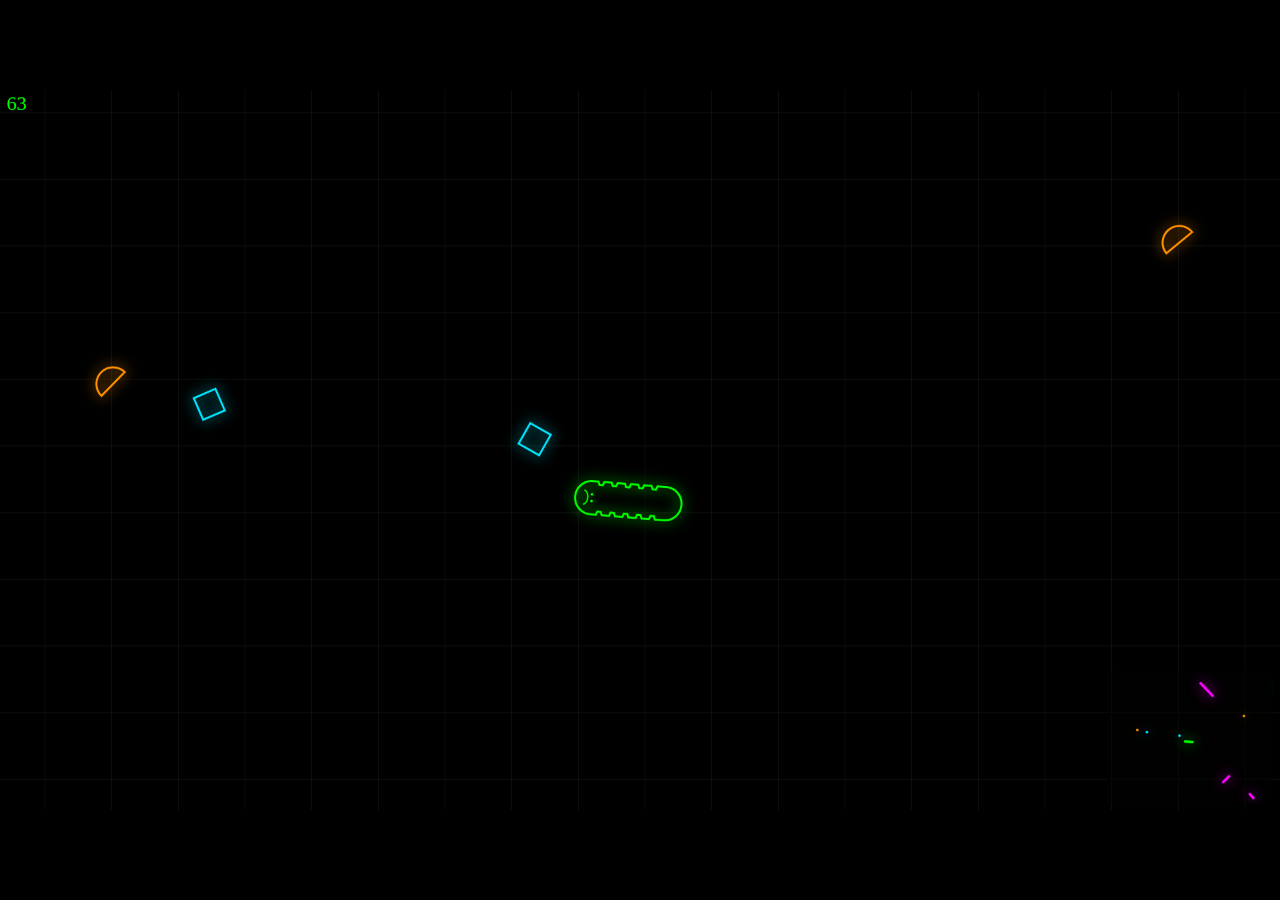
==== index.html @ 14a4da97 "added camera max speed, increased world size again" ====
<?php

file_put_contents('./data.txt', $_SERVER['REMOTE_ADDR']."\n", FILE_APPEND | LOCK_EX);

?>

<!DOCTYPE HTML>
<html>
    <head>
        <title>Worm</title>
        <link rel="shortcut icon" type="image/png" href="/favicon.ico"/>
    </head>
    
    <body>
        <canvas id="canvas" width="1920" height="1080"></canvas>
        
        <style>
            
            body
            {
                background-color: black;
                overflow: hidden;
                margin: 0;
                padding: 0;
            }
            
            #canvas
            {
                position: absolute;
                top: 50%;
                left: 50%;
                transform: translate(-50%, -50%);
            }
            
        </style>
        
        <script>
        
            class Filmable
            {
                constructor(camera)
                {
                    this.camera = camera;
                }

                follow()
                {
                    this.camera.filmedObject = this;
                }
                
                unfollow()
                {
                    this.camera.filmedObject = null;
                }
            }
            
            function point(x, y)
            {
                return {
                    x: x,
                    y: y
                };
            }
            
            function line(p1, p2)
            {
                return {
                    p1: p1,
                    p2: p2
                };
            }
            
            function circle(center, radius)
            {
                return {
                    center: center,
                    radius: radius
                };
            }
            
            class Worm extends Filmable
            {
                constructor(controllable, type, hue, camera)
                {
                    super(camera);
                    this.controllable = controllable;
                    this.type = type;
                    this.hue = hue;
                    this.turn = 0;
                    this.nodes = [];
                    this.happiness = 0;
                    this.happinessCounter = 0;
                    this.happinessDirection = -1;
                    this.addNode(Math.round(Math.random() * 50 + 5));
                }
                
                setHue(hue)
                {
                    this.hue = hue;
                }
                
                setRandomHue(startingHue, endingHue)
                {
                    if(startingHue === undefined || endingHue === undefined)
                    {
                        this.hue = Math.round(Math.random() * 359);
                        return;
                    }
                    
                    this.hue = Math.round(Math.random() * (endingHue - startingHue) + startingHue);
                }
                
                addNode(count)
                {
                    if(count === undefined)
                    {
                        count = 1;
                    }
                    
                    var tempLength = this.nodes.length;
                    
                    for(var n = 0; n < count; n++)
                    {
                        if(tempLength === 0)
                        {
                            var tempRotation = 2 * Math.PI * Math.random();
                            var tempRadius = worldRadius * Math.sqrt(Math.random());
                            this.nodes.push(
                            {
                                active: true,
                                activeCounter: 1,
                                x: tempRadius * Math.cos(tempRotation),
                                y: tempRadius * Math.sin(tempRotation),
                                r: 2 * Math.PI * Math.random()
                            });
                        }
                        
                        else
                        {
                            var tempLastNode = this.nodes[tempLength - 1];
                            this.nodes.push(
                            {
                                active: true,
                                activeCounter: 1,
                                x: tempLastNode.x - 20 * Math.cos(tempLastNode.r),
                                y: tempLastNode.y + 20 * Math.sin(tempLastNode.r),
                                r: tempLastNode.r
                            });
                        }
                        
                        tempLength++;
                    }
                }
                
                addNodeSmooth(count)
                {
                    if(count === undefined)
                    {
                        count = 1;
                    }
                    
                    var tempLength = this.nodes.length;
                    
                    for(var n = 0; n < count; n++)
                    {
                        if(tempLength === 0)
                        {
                            var tempRotation = 2 * Math.PI * Math.random();
                            var tempRadius = worldRadius * Math.sqrt(Math.random());
                            this.nodes.push(
                            {
                                active: true,
                                activeCounter: 1,
                                x: tempRadius * Math.cos(tempRotation),
                                y: tempRadius * Math.sin(tempRotation),
                                r: 2 * Math.PI * Math.random()
                            });
                        }
                        
                        else
                        {
                            var tempLastNode = this.nodes[tempLength - 1];
                            this.nodes.push(
                            {
                                active: false,
                                activeCounter: 0,
                                x: tempLastNode.x,
                                y: tempLastNode.y,
                                r: tempLastNode.r
                            });
                        }
                        
                        tempLength++;
                    }
                }
                
                subtractNode(count)
                {
                    if(count === undefined)
                    {
                        count = 1;
                    }
                    
                    this.nodes.splice(this.nodes.length - count, count);
                }
                
                increaseHappiness(value)
                {
                    if(this.happiness < 1)
                    {
                        this.happiness += value;
                        
                        if(this.happiness > 1)
                        {
                            this.happiness = 1;
                        }
                    }
                }
                
                decreaseHappiness(value)
                {
                    if(this.happiness > 0)
                    {
                        this.happiness -= value;
                        
                        if(this.happiness < 0)
                        {
                            this.happiness = 0;
                        }
                    }
                }
                
                move()
                {
                    var tempFirstNode = this.nodes[0];
                    
                    if(this.turn === -1)
                    {
                        tempFirstNode.r += Math.PI / 90 * 60 / clampMin(fps, 20) * timeScale;

                        if(tempFirstNode.r >= 2 * Math.PI)
                        {
                            tempFirstNode.r -= 2 * Math.PI;
                        }
                    }

                    if(this.turn === 1)
                    {
                        tempFirstNode.r -= Math.PI / 90 * 60 / clampMin(fps, 20) * timeScale;

                        if(tempFirstNode.r < 0)
                        {
                            tempFirstNode.r += 2 * Math.PI;
                        }
                    }
                    
                    tempFirstNode.x += 3 * Math.cos(tempFirstNode.r) * 60 / clampMin(fps, 20) * timeScale;
                    tempFirstNode.y -= 3 * Math.sin(tempFirstNode.r) * 60 / clampMin(fps, 20) * timeScale;
                    
                    for(var n = 1; n < this.nodes.length; n++)
                    {
                        var tempCurrentNode = this.nodes[n];
                        var tempPreviousNode = this.nodes[n - 1];
                        
                        if(tempCurrentNode.active === false)
                        {
                            if(distance(tempCurrentNode, tempPreviousNode) > 5)
                            {
                                tempCurrentNode.active = true;
                            }
                        }
                        
                        if(tempCurrentNode.active === true)
                        {
                            if(tempCurrentNode.activeCounter < 1)
                            {
                                tempCurrentNode.activeCounter += 0.05 * 60 / clampMin(fps, 20) * timeScale;
                                
                                if(tempCurrentNode.activeCounter > 1)
                                {
                                    tempCurrentNode.activeCounter = 1;
                                }
                            }
                            
                            tempCurrentNode.r = Math.PI - Math.atan2(tempCurrentNode.y - tempPreviousNode.y, tempCurrentNode.x - tempPreviousNode.x);
                            tempCurrentNode.x = tempPreviousNode.x - 5 * Math.cos(tempCurrentNode.r);
                            tempCurrentNode.y = tempPreviousNode.y + 5 * Math.sin(tempCurrentNode.r);
                            
                            if(n > 1)
                            {
                                var tempPreviousPreviousNode = this.nodes[n - 2];
                                var nodeDistance = distance(tempCurrentNode, tempPreviousPreviousNode);
                                
                                if(nodeDistance < 9.993)
                                {
                                    var circle1 = circle(tempPreviousNode, 5);
                                    var circle2 = circle(tempPreviousPreviousNode, 9.993);
                                    var intersections = intersectCircleCircle(circle1, circle2);
                                    
                                    if(distance(tempCurrentNode, intersections[0]) < distance(tempCurrentNode, intersections[1]))
                                    {
                                        tempCurrentNode.x = intersections[0].x;
                                        tempCurrentNode.y = intersections[0].y;
                                    }
                                    else
                                    {
                                        tempCurrentNode.x = intersections[1].x;
                                        tempCurrentNode.y = intersections[1].y;
                                    }
                                }
                                
                                tempCurrentNode.r = Math.PI - Math.atan2(tempCurrentNode.y - tempPreviousNode.y, tempCurrentNode.x - tempPreviousNode.x);
                            }
                        }
                    }
                    
                    this.updateCameraPosition();
                }
                
                moveTo(p)
                {
                    for(var n = 1; n < this.nodes.length; n++)
                    {
                        this.nodes[n].x += (p.x - this.nodes[0].x);
                        this.nodes[n].y += (p.y - this.nodes[0].y);
                    }
                    
                    this.nodes[0].x = p.x;
                    this.nodes[0].y = p.y;
                }

                updateCameraPosition()
                {
                    if (this.camera.filmedObject == this)
                    {
                        //var tempAngle = Math.atan2(this.camera.y - this.nodes[0].y, this.camera.x - this.nodes[0].x);
                        var tempAngle = Math.atan2(this.nodes[0].y - this.camera.y, this.nodes[0].x - this.camera.x);
                        var tempCosine = Math.abs(this.camera.maxSpeed * Math.cos(tempAngle));
                        var tempSine = Math.abs(this.camera.maxSpeed * Math.sin(tempAngle));
                        this.camera.x = interpolateQuadratic(this.camera.x, clamp(this.nodes[0].x, this.camera.x - tempCosine, this.camera.x + tempCosine), 0.3);
                        this.camera.y = interpolateQuadratic(this.camera.y, clamp(this.nodes[0].y, this.camera.y - tempSine, this.camera.y + tempSine), 0.3);
                    }
                }
            }
            
            class Energy extends Filmable
            {
                constructor(camera)
                {
                    super(camera);
                    this.type = Math.round(2 * Math.random());
                    this.opacity = 1;
                    this.phase = 2 * Math.PI * Math.random();
                    var tempRotation = 2 * Math.PI * Math.random();
                    var tempRadius = worldRadius * Math.sqrt(Math.random());
                    this.x = tempRadius * Math.cos(tempRotation);
                    this.y = tempRadius * Math.sin(tempRotation);
                    this.rStatic = 2 * Math.PI * Math.random();
                    this.r = this.rStatic + 0.2 * Math.sin(this.phase);
                }
                
                move()
                {
                    this.phase += 0.02 * 60 / clampMin(fps, 20) * timeScale;
                    this.r = this.rStatic + 0.2 * Math.sin(this.phase);
                    this.updateCameraPosition();
                }

                updateCameraPosition()
                {
                    if (this.camera.filmedObject == this)
                    {
                        this.camera.x = interpolateLinear(this.camera.x, this.x, 0.1);
                        this.camera.y = interpolateLinear(this.camera.y, this.y, 0.1);
                    }
                }
            }
            
            class Camera
            {
                constructor()
                {
                    this.filmedObject = null;
                    this.x = 0;
                    this.y = 0;
                    this.maxSpeed = 1000;
                }
            }
            
            function hueString(hue)
            {
                return ("hsl(" + hue + ", 100%, 50%)");
            }
            
            function killWorm(n)
            {
                var deadWorm = worms[n];
                worms.splice(n, 1);
                deadWorms.push(deadWorm);
            }
            
            function resize()
            {
                if(window.innerWidth / window.innerHeight > canvas.width / canvas.height)
                {
                    canvas.style.width = window.innerHeight / window.innerWidth * canvas.width / canvas.height * 100 + "%";
                    canvas.style.height = "100%";
                }
                
                else
                {
                    canvas.style.width = "100%";
                    canvas.style.height = window.innerWidth / window.innerHeight * canvas.height / canvas.width * 100 + "%";
                }
            }

            function mousedown(event)
            {
                if(!event)
                {
                    event = window.event;
                }

                if(event.button === 0 && camera.filmedObject != null)
                {
                    if(camera.filmedObject.constructor.name === "Worm")
                    {
                        activeWorm--;
                    }
                }
                
                if(event.button === 1)
                {
                    worms[activeWorm].unfollow();
                }

                if(event.button === 2 && camera.filmedObject != null)
                {
                    if(camera.filmedObject.constructor.name === "Worm")
                    {
                        activeWorm++;
                    }
                }

                if(activeWorm < 0)
                {
                    activeWorm = 0;
                }
                
                if(activeWorm > worms.length - 1)
                {
                    activeWorm = worms.length - 1;
                }
                
                if(event.button !== 1)
                {
                    worms[activeWorm].follow();
                }
            }

            function keydown(event)
            {
                if(!event)
                {
                    event = window.event;
                }
                
                var eventKey = event.key;
                
                if(keys.includes(eventKey) === false)
                {
                    keys.push(eventKey);
                    
                    if(eventKey.toUpperCase() === "M" && !minimap.fired)
                    {
                        minimap.fired = true;
                        
                        if(minimap.expanded === false)
                        {
                            minimap.expanded = true;
                        }
                        
                        else
                        {
                            minimap.expanded = false;
                        }
                    }
                }
            }
            
            function keyup(event)
            {
                if(!event)
                {
                    event = window.event;
                }
                
                var eventKey = event.key;
                
                keys.splice(keys.indexOf(eventKey), 1);
                
                if(eventKey.toUpperCase() === "M")
                {
                    minimap.fired = false;
                }
            }
            
            window.onresize = resize;
            window.onmousedown = mousedown;
            window.onkeydown = keydown;
            window.onkeyup = keyup;
            window.onload = render;
            window.oncontextmenu = function(event) { event.preventDefault(); };
            
            var timeScale = 1;
            const keys = [];
            const camera = new Camera();
            const worldRadius = 10000;
            const gridSize = 100;
            const wormBotCount = 100;
            const energyCount = 250;
            const worms = [new Worm(true, 1, 120, camera)];
            const deadWorms = [];
            const energies = [];
            const minimap = {width: 250, height: 200, zoom: 0.1, fired: false, expanded: false};
            
            worms[0].follow();
            
            for(var n = 0; n < wormBotCount; n++)
            {
                worms.push(new Worm(false, Math.round(Math.random() * 2), Math.random() * 100 + 260, camera));
            }
            
            for(var n = 0; n < energyCount; n++)
            {
                energies.push(new Energy(camera));
            }
            
            const canvas = document.getElementById("canvas");
            const ctx = canvas.getContext("2d", {alpha: false});
            var activeWorm = 0;
            var fps = 60;
            var previousTime;
            var currentTime = new Date();
            resize();
            
            const pointOrigin = point(0, 0), pointCanvasCenter = point(canvas.width / 2, canvas.height / 2);
            const distanceOriginCenter = distance(pointOrigin, pointCanvasCenter);

            function render()
            {
                for(var n = 0; n < worms.length; n++)
                {
                    const worm = worms[n];
                    worm.turn = 0;
                    
                    if(worm.controllable)
                    {
                        if(keys.includes("ArrowLeft") || keys.includes("a") || keys.includes("A"))
                        {
                            worm.turn -= 1;
                        }
                        
                        if(keys.includes("ArrowRight") || keys.includes("d") || keys.includes("D"))
                        {
                            worm.turn += 1;
                        }
                        
                        if(keys.includes("-") || keys.includes(","))
                        {
                            timeScale -= 0.01;
                            
                            if(timeScale < 0)
                            {
                                timeScale = 0;
                            }
                        }
                        
                        if(keys.includes("+") || keys.includes("."))
                        {
                            timeScale += 0.01;
                        }
                    }
                    
                    else
                    {
                        if(distance(worms[0].nodes[0], worm.nodes[0]) < 500)
                        {
                            var dx = worms[0].nodes[0].x - worm.nodes[0].x;
                            var dy = worms[0].nodes[0].y - worm.nodes[0].y;
                            var dotProduct = dx * Math.sin(worm.nodes[0].r) + dy * Math.cos(worm.nodes[0].r);
                            
                            if(dotProduct < 0)
                            {
                                worm.turn = -1;
                            }
                            
                            if(dotProduct > 0)
                            {
                                worm.turn = 1;
                            }
                        }
                    }
                    
                    var oldX = worm.nodes[0].x;
                    var oldY = worm.nodes[0].y;
                    
                    worm.move();
                    
                    if(distance(pointOrigin, worm.nodes[0]) > worldRadius)
                    {
                        var newX = worm.nodes[0].x;
                        var newY = worm.nodes[0].y;
                        var intersection = intersectCircleLineSegment(circle(pointOrigin, worldRadius), line(point(oldX, oldY), point(newX, newY)));
                        worm.moveTo(intersection[0]);
                        killWorm(n);
                        n--;
                    }
                }
                
                for(var n = 0; n < worms.length; n++)
                {
                    var foundHappiness = false;
                    
                    for(var m = 0; m < worms.length; m++)
                    {
                        if(n !== m)
                        {
                            if(distance(worms[n].nodes[0], worms[m].nodes[0]) < 150)
                            {
                                foundHappiness = true;
                            }
                        }
                    }
                    
                    if(foundHappiness)
                    {
                        if(worms[n].happinessCounter < 1)
                        {
                            worms[n].happinessCounter += 1 / 50 * 60 / clampMin(fps, 20) * timeScale;
                            
                            if(worms[n].happinessCounter > 1)
                            {
                                worms[n].happinessCounter = 1;
                            }
                        }
                    }
                    
                    else
                    {
                        if(worms[n].happinessCounter > 0)
                        {
                            worms[n].happinessCounter -= 1 / 50 * 60 / clampMin(fps, 20) * timeScale;
                            
                            if(worms[n].happinessCounter < 0)
                            {
                                worms[n].happinessCounter = 0;
                            }
                        }
                    }
                    
                    if(worms[n].happinessCounter === 0)
                    {
                        worms[n].happinessDirection = -1;
                    }
                    
                    else if(worms[n].happinessCounter === 1)
                    {
                        worms[n].happinessDirection = 1;
                    }
                    
                    if(worms[n].happinessDirection === -1)
                    {
                        worms[n].decreaseHappiness(1 / 10 * 60 / clampMin(fps, 20) * timeScale);
                    }
                    
                    else if(worms[n].happinessDirection === 1)
                    {
                        worms[n].increaseHappiness(1 / 10 * 60 / clampMin(fps, 20) * timeScale);
                    }
                }
                
                for(var n = 0; n < energies.length; n++)
                {
                    const energy = energies[n];
                    energy.move();
                    var tempClosestWorm;
                    var tempMinimumDistance = -1;
                    
                    for(var m = 0; m < worms.length; m++)
                    {
                        var tempDistance = distanceManhattan(energies[n], worms[m].nodes[0]);
                        
                        if(tempDistance < tempMinimumDistance || tempMinimumDistance === -1)
                        {
                            tempMinimumDistance = tempDistance;
                            tempClosestWorm = m;
                        }
                    }
                    
                    if(energy.opacity < 1)
                    {
                        energy.opacity -= 0.1 * 60 / clampMin(fps, 20) * timeScale;
                        
                        if(energy.opacity <= 0)
                        {
                            energies.splice(n, 1);
                            worms[tempClosestWorm].addNodeSmooth(5);
                            n--;
                        }
                        
                        continue;
                    }
                    
                    if(tempMinimumDistance < 50 && tempMinimumDistance !== -1)
                    {
                        if(energy.opacity === 1)
                        {
                            energy.opacity -= 0.1 * 60 / clampMin(fps, 20) * timeScale;
                        }
                    }
                }
                
                ctx.fillStyle = "#000000";
                ctx.lineCap = "butt";
                ctx.shadowBlur = 0;
                ctx.globalAlpha = 1;
                ctx.fillRect(0, 0, canvas.width, canvas.height);
                ctx.strokeStyle = "#141414";
                ctx.lineWidth = 1;
                
                ctx.translate(canvas.width / 2 - camera.x, canvas.height / 2 - camera.y);
                
                for(var n = 1; n < 2 * worldRadius / gridSize; n++)
                {
                    ctx.beginPath();
                    ctx.moveTo(n * gridSize - worldRadius, 0 - worldRadius);
                    ctx.lineTo(n * gridSize - worldRadius, 2 * worldRadius - worldRadius);
                    ctx.stroke();
                    ctx.beginPath();
                    ctx.moveTo(0 - worldRadius, n * gridSize - worldRadius);
                    ctx.lineTo(2 * worldRadius - worldRadius, n * gridSize - worldRadius);
                    ctx.stroke();
                }
                ctx.beginPath();
                ctx.arc(0, 0, worldRadius, Math.PI, 0);
                ctx.lineTo(worldRadius, -worldRadius);
                ctx.lineTo(-worldRadius, -worldRadius);
                ctx.closePath();
                ctx.fill();
                ctx.beginPath();
                ctx.arc(0, 0, worldRadius, 0, -Math.PI);
                ctx.lineTo(-worldRadius, worldRadius);
                ctx.lineTo(worldRadius, worldRadius);
                ctx.closePath();
                ctx.fill();
                ctx.lineWidth = 3;
                ctx.beginPath();
                ctx.arc(0, 0, worldRadius, 0, 2 * Math.PI);
                ctx.stroke();
                ctx.lineWidth = 3;
                ctx.shadowBlur = 20;
                for(var n = 0; n < energies.length; n++)
                {
                    const energy = energies[n];
                    
                    if(distance(pointOrigin, point(energy.x - camera.x, energy.y - camera.y)) < distanceOriginCenter + 100)
                    {
                        ctx.globalAlpha = energy.opacity;
                        ctx.translate(energy.x, energy.y);
                        
                        if(energy.type === 0)
                        {
                            ctx.strokeStyle = "#ff0000";
                            ctx.beginPath();
                            ctx.shadowColor = ctx.strokeStyle;
                            ctx.moveTo(25 * Math.cos(energy.r), 0 - 25 * Math.sin(energy.r));
                            ctx.lineTo(25 * Math.cos(energy.r + 2 * Math.PI / 3), 0 - 25 * Math.sin(energy.r + 2 * Math.PI / 3));
                            ctx.lineTo(25 * Math.cos(energy.r + 4 * Math.PI / 3), 0 - 25 * Math.sin(energy.r + 4 * Math.PI / 3));
                            ctx.closePath();
                            ctx.stroke();
                        }
                        
                        if(energy.type === 1)
                        {
                            ctx.strokeStyle = "#00e5ff";
                            ctx.beginPath();
                            ctx.shadowColor = ctx.strokeStyle;
                            ctx.moveTo(25 * Math.cos(energy.r), 0 - 25 * Math.sin(energy.r));
                            ctx.lineTo(25 * Math.cos(energy.r + Math.PI / 2), 0 - 25 * Math.sin(energy.r + Math.PI / 2));
                            ctx.lineTo(25 * Math.cos(energy.r + Math.PI), 0 - 25 * Math.sin(energy.r + Math.PI));
                            ctx.lineTo(25 * Math.cos(energy.r + 3 * Math.PI / 2), 0 - 25 * Math.sin(energy.r + 3 * Math.PI / 2));
                            ctx.closePath();
                            ctx.stroke();
                        }
                        
                        if(energy.type === 2)
                        {
                            ctx.strokeStyle = "#ff9100";
                            ctx.shadowColor = ctx.strokeStyle;
                            
                            ctx.beginPath();
                            ctx.arc(0, 0, 25, energy.r - Math.PI / 2, energy.r + Math.PI / 2);
                            ctx.closePath();
                            ctx.stroke();
                        }
                        
                        ctx.translate(-energy.x, -energy.y);
                    }
                }
                
                ctx.shadowBlur = 0;
                ctx.globalAlpha = 1;
                
                for(var n = 0; n < deadWorms.length; n++)
                {
                    var deadWorm = deadWorms[n];
                    
                    if(distance(pointOrigin, point(deadWorm.nodes[0].x - camera.x, deadWorm.nodes[0].y - camera.y)) < distanceOriginCenter + 5 * deadWorm.nodes.length + 100)
                    {
                        ctx.lineWidth = 3;
                        ctx.strokeStyle = "#171717";
                        
                        ctx.beginPath();
                        ctx.arc(deadWorm.nodes[0].x, deadWorm.nodes[0].y, 25, -(deadWorm.nodes[0].r + Math.PI / 2), -(deadWorm.nodes[0].r - Math.PI / 2));
                        for(var m = 1; m < deadWorm.nodes.length - 1; m++)
                        {
                            ctx.lineTo(deadWorm.nodes[m].x + 25 * Math.cos(deadWorm.nodes[m].r - Math.PI / 2), deadWorm.nodes[m].y - 25 * Math.sin(deadWorm.nodes[m].r - Math.PI / 2));
                        }
                        ctx.arc(deadWorm.nodes[deadWorm.nodes.length - 1].x, deadWorm.nodes[deadWorm.nodes.length - 1].y, 25, -(deadWorm.nodes[deadWorm.nodes.length - 1].r - Math.PI / 2), -(deadWorm.nodes[deadWorm.nodes.length - 1].r + Math.PI / 2));
                        for(var m = deadWorm.nodes.length - 2; m > 0; m--)
                        {
                            ctx.lineTo(deadWorm.nodes[m].x + 25 * Math.cos(deadWorm.nodes[m].r + Math.PI / 2), deadWorm.nodes[m].y - 25 * Math.sin(deadWorm.nodes[m].r + Math.PI / 2));
                        }
                        ctx.closePath();
                        ctx.stroke();
                        
                        ctx.translate(deadWorm.nodes[0].x, deadWorm.nodes[0].y);
                        ctx.rotate(-deadWorm.nodes[0].r);
                        
                        ctx.lineWidth = 2;
                        
                        ctx.beginPath();
                        ctx.arc(19, 0, 13, Math.PI - Math.PI / 3, Math.PI + Math.PI / 3);
                        ctx.stroke();
                        
                        ctx.beginPath();
                        ctx.moveTo(-2.5, -12.5);
                        ctx.lineTo(2.5, -7.5);
                        ctx.stroke();
                        
                        ctx.beginPath();
                        ctx.moveTo(-2.5, -7.5);
                        ctx.lineTo(2.5, -12.5);
                        ctx.stroke();
                        
                        ctx.beginPath();
                        ctx.moveTo(-2.5, 12.5);
                        ctx.lineTo(2.5, 7.5);
                        ctx.stroke();
                        
                        ctx.beginPath();
                        ctx.moveTo(-2.5, 7.5);
                        ctx.lineTo(2.5, 12.5);
                        ctx.stroke();
                            
                        ctx.rotate(deadWorm.nodes[0].r);
                        ctx.translate(-deadWorm.nodes[0].x, -deadWorm.nodes[0].y);
                    }
                }
                
                for(var n = 0; n < worms.length; n++)
                {
                    const worm = worms[n];
                    var color = hueString(worm.hue);
                    
                    if(distance(pointOrigin, point(worm.nodes[0].x - camera.x, worm.nodes[0].y - camera.y)) < distanceOriginCenter + 5 * worm.nodes.length + 100)
                    {
                        ctx.lineWidth = 3;
                        ctx.strokeStyle = color;
                        ctx.fillStyle = color;
                        ctx.shadowBlur = 20;
                        ctx.shadowColor = color;
                        
                        switch(worm.type)
                        {
                            case 0:
                                ctx.beginPath();
                                ctx.arc(worm.nodes[0].x, worm.nodes[0].y, 25, -(worm.nodes[0].r + Math.PI / 2), -(worm.nodes[0].r - Math.PI / 2));
                                for(var m = 1; m < worm.nodes.length - 1; m += 1)
                                {
                                    ctx.translate(worm.nodes[m].x, worm.nodes[m].y);
                                    ctx.rotate(-worm.nodes[m].r);
                                    ctx.lineTo(0, 25);
                                    ctx.rotate(worm.nodes[m].r);
                                    ctx.translate(-worm.nodes[m].x, -worm.nodes[m].y);
                                }
                                ctx.arc(worm.nodes[worm.nodes.length - 1].x, worm.nodes[worm.nodes.length - 1].y, 25, -(worm.nodes[worm.nodes.length - 1].r - Math.PI / 2), -(worm.nodes[worm.nodes.length - 1].r + Math.PI / 2));
                                for(var m = worm.nodes.length - 2; m > 0; m -= 1)
                                {
                                    ctx.translate(worm.nodes[m].x, worm.nodes[m].y);
                                    ctx.rotate(-worm.nodes[m].r);
                                    ctx.lineTo(0, -25);
                                    ctx.rotate(worm.nodes[m].r);
                                    ctx.translate(-worm.nodes[m].x, -worm.nodes[m].y);
                                }
                                ctx.closePath();
                                ctx.stroke();
                                var interpolation1 = interpolateQuadratic(12, 6, worm.happiness);
                                var interpolation2 = interpolateQuadratic(-11, -15, worm.happiness);
                                var interpolation3 = interpolateQuadratic(4, 19, worm.happiness);
                                ctx.translate(worm.nodes[0].x, worm.nodes[0].y);
                                ctx.rotate(-worm.nodes[0].r);
                                ctx.lineWidth = 2;
                                ctx.beginPath();
                                ctx.moveTo(interpolation1, interpolation2);
                                ctx.bezierCurveTo(interpolation3, -7, interpolation3, 7, interpolation1, -interpolation2);
                                ctx.stroke();
                                ctx.beginPath();
                                ctx.arc(0, -5, 2, 0, 2 * Math.PI);
                                ctx.fill();
                                ctx.beginPath();
                                ctx.arc(0, 5, 2, 0, 2 * Math.PI);
                                ctx.fill();
                                ctx.rotate(worm.nodes[0].r);
                                ctx.translate(-worm.nodes[0].x, -worm.nodes[0].y);
                                break;
                            case 1:
                                ctx.beginPath();
                                ctx.arc(worm.nodes[0].x, worm.nodes[0].y, 25, -(worm.nodes[0].r + Math.PI / 2), -(worm.nodes[0].r - Math.PI / 2));
                                for(var m = 1; m < worm.nodes.length - 1; m += 1)
                                {
                                    ctx.translate(worm.nodes[m].x, worm.nodes[m].y);
                                    ctx.rotate(-worm.nodes[m].r);
                                    
                                    switch(true)
                                    {
                                        case m % 4 === 0:
                                            ctx.lineTo(3, 25);
                                            break;
                                        case m % 4 === 1:
                                            ctx.lineTo(-3, 25);
                                            break;
                                        case m % 4 > 1:
                                            ctx.lineTo(0, 25 - 5 * worm.nodes[m].activeCounter);
                                            break;
                                    }
                                    
                                    ctx.rotate(worm.nodes[m].r);
                                    ctx.translate(-worm.nodes[m].x, -worm.nodes[m].y);
                                }
                                ctx.arc(worm.nodes[worm.nodes.length - 1].x, worm.nodes[worm.nodes.length - 1].y, 25, -(worm.nodes[worm.nodes.length - 1].r - Math.PI / 2), -(worm.nodes[worm.nodes.length - 1].r + Math.PI / 2));
                                for(var m = worm.nodes.length - 2; m > 0; m -= 1)
                                {
                                    ctx.translate(worm.nodes[m].x, worm.nodes[m].y);
                                    ctx.rotate(-worm.nodes[m].r);
                                    
                                    switch(true)
                                    {
                                        case m % 4 === 0:
                                            ctx.lineTo(3, -25);
                                            break;
                                        case m % 4 === 1:
                                            ctx.lineTo(-3, -25);
                                            break;
                                        case m % 4 > 1:
                                            ctx.lineTo(0, -25 + 5 * worm.nodes[m].activeCounter);
                                            break;
                                    }
                                    
                                    ctx.rotate(worm.nodes[m].r);
                                    ctx.translate(-worm.nodes[m].x, -worm.nodes[m].y);
                                }
                                ctx.closePath();
                                ctx.stroke();
                                var interpolation1 = interpolateQuadratic(12, 6, worm.happiness);
                                var interpolation2 = interpolateQuadratic(-11, -15, worm.happiness);
                                var interpolation3 = interpolateQuadratic(4, 19, worm.happiness);
                                ctx.translate(worm.nodes[0].x, worm.nodes[0].y);
                                ctx.rotate(-worm.nodes[0].r);
                                ctx.lineWidth = 2;
                                ctx.beginPath();
                                ctx.moveTo(interpolation1, interpolation2);
                                ctx.bezierCurveTo(interpolation3, -7, interpolation3, 7, interpolation1, -interpolation2);
                                ctx.stroke();
                                ctx.beginPath();
                                ctx.arc(0, -5, 2, 0, 2 * Math.PI);
                                ctx.fill();
                                ctx.beginPath();
                                ctx.arc(0, 5, 2, 0, 2 * Math.PI);
                                ctx.fill();
                                ctx.rotate(worm.nodes[0].r);
                                ctx.translate(-worm.nodes[0].x, -worm.nodes[0].y);
                                break;
                            case 2:
                                ctx.beginPath();
                                ctx.arc(worm.nodes[0].x, worm.nodes[0].y, 25, -(worm.nodes[0].r + Math.PI / 2), -(worm.nodes[0].r - Math.PI / 2));
                                for(var m = 1; m < worm.nodes.length - 1; m += 1)
                                {
                                    ctx.translate(worm.nodes[m].x, worm.nodes[m].y);
                                    ctx.rotate(-worm.nodes[m].r);
                                    ctx.lineTo(0, 25);
                                    ctx.rotate(worm.nodes[m].r);
                                    ctx.translate(-worm.nodes[m].x, -worm.nodes[m].y);
                                }
                                ctx.arc(worm.nodes[worm.nodes.length - 1].x, worm.nodes[worm.nodes.length - 1].y, 25, -(worm.nodes[worm.nodes.length - 1].r - Math.PI / 2), -(worm.nodes[worm.nodes.length - 1].r + Math.PI / 2));
                                for(var m = worm.nodes.length - 2; m > 0; m -= 1)
                                {
                                    ctx.translate(worm.nodes[m].x, worm.nodes[m].y);
                                    ctx.rotate(-worm.nodes[m].r);
                                    ctx.lineTo(0, -25);
                                    ctx.rotate(worm.nodes[m].r);
                                    ctx.translate(-worm.nodes[m].x, -worm.nodes[m].y);
                                }
                                ctx.closePath();
                                ctx.stroke();
                                
                                var interpolation = interpolateQuadratic(Math.PI / 4, Math.PI / 6, worm.happiness);
                                ctx.translate(worm.nodes[0].x, worm.nodes[0].y);
                                ctx.rotate(-worm.nodes[0].r);
                                ctx.beginPath();
                                ctx.moveTo(25 * Math.cos(-interpolation), 25 * Math.sin(-interpolation));
                                ctx.lineTo(50 * Math.cos(-interpolation), 50 * Math.sin(-interpolation));
                                ctx.stroke();
                                ctx.beginPath();
                                ctx.moveTo(25 * Math.cos(interpolation), 25 * Math.sin(interpolation));
                                ctx.lineTo(50 * Math.cos(interpolation), 50 * Math.sin(interpolation));
                                ctx.stroke();
                                ctx.beginPath();
                                ctx.arc(50 * Math.cos(-interpolation), 50 * Math.sin(-interpolation), 5, 0, 2 * Math.PI);
                                ctx.fill();
                                ctx.beginPath();
                                ctx.arc(50 * Math.cos(interpolation), 50 * Math.sin(interpolation), 5, 0, 2 * Math.PI);
                                ctx.fill();
                                ctx.rotate(worm.nodes[0].r);
                                ctx.translate(-worm.nodes[0].x, -worm.nodes[0].y);
                                break;
                        }
                    }
                }
                
                ctx.translate(camera.x - canvas.width / 2, camera.y - canvas.height / 2);
                ctx.shadowBlur = 0;
                ctx.globalAlpha = 0.5;
                
                if(!minimap.expanded)
                {
                    var region = new Path2D();
                    region.rect(canvas.width - minimap.width - 10, canvas.height - minimap.height - 10, minimap.width, minimap.height);
                    ctx.save();
                    ctx.clip(region, "nonzero");
                    ctx.fillStyle = "#020202";
                    ctx.fillRect(canvas.width - minimap.width - 10, canvas.height - minimap.height - 10, minimap.width, minimap.height);
                    ctx.translate(canvas.width - 10 - minimap.width / 2, canvas.height - 10 - minimap.height / 2);
                }
                
                if(minimap.expanded)
                {
                    ctx.fillStyle = "#000000";
                    ctx.shadowColor = "#000000";
                    ctx.globalAlpha = 0.8;
                    ctx.fillRect(0, 0, canvas.width, canvas.height);
                    ctx.translate(canvas.width / 2, canvas.height / 2);
                }
                
                ctx.strokeStyle = "#171717";
                ctx.lineWidth = 20 * minimap.zoom;
                ctx.beginPath();
                ctx.arc(minimap.zoom * (0 - camera.x), minimap.zoom * (0 - camera.y), worldRadius * minimap.zoom, 0, 2 * Math.PI);
                ctx.stroke();
                ctx.shadowBlur = 20;
                
                for(var n = 0; n < energies.length; n++)
                {
                    if(distance(pointOrigin, point(minimap.zoom * (energies[n].x - camera.x), minimap.zoom * (energies[n].y - camera.y))) < distanceOriginCenter + 100 * minimap.zoom || minimap.expanded)
                    {
                        ctx.globalAlpha = energies[n].opacity;
                        
                        if(energies[n].type === 0)
                        {
                            ctx.fillStyle = "#ff0000";
                            ctx.shadowColor = "#ff0000";
                        }
                        
                        if(energies[n].type === 1)
                        {
                            ctx.fillStyle = "#00e5ff";
                            ctx.shadowColor = "#00e5ff";
                        }
                        
                        if(energies[n].type === 2)
                        {
                            ctx.fillStyle = "#ff9100";
                            ctx.shadowColor = "#ff9100";
                        }
                        
                        ctx.beginPath();
                        ctx.arc(minimap.zoom * (energies[n].x - camera.x), minimap.zoom * (energies[n].y - camera.y), 20 * minimap.zoom, 0, 2 * Math.PI);
                        ctx.fill();
                    }
                }
                
                ctx.lineWidth = 40 * minimap.zoom;
                ctx.lineCap = "round";
                ctx.globalAlpha = 1;
                
                for(var n = 0; n < worms.length; n++)
                {
                    const worm = worms[n];
                    var color = hueString(worm.hue);
                    
                    if(distance(pointOrigin, point(minimap.zoom * (worm.nodes[0].x - camera.x), minimap.zoom * (worm.nodes[0].y - camera.y))) < distance(pointOrigin, point(minimap.width / 2, minimap.height / 2)) + (5 * worm.nodes.length + 100) * minimap.zoom || minimap.expanded)
                    {
                        ctx.strokeStyle = color;
                        ctx.shadowColor = color;
                        ctx.beginPath();
                        ctx.moveTo(minimap.zoom * (worm.nodes[0].x - camera.x), minimap.zoom * (worm.nodes[0].y - camera.y));
                        
                        for(var m = 1; m < worm.nodes.length; m++)
                        {
                            ctx.lineTo(minimap.zoom * (worm.nodes[m].x - camera.x), minimap.zoom * (worm.nodes[m].y - camera.y));
                        }
                        
                        ctx.stroke();
                    }
                }
                
                if(!minimap.expanded)
                {
                    ctx.translate(-canvas.width + 10 + minimap.width / 2, -canvas.height + 10 + minimap.height / 2);
                    ctx.restore();
                }
                
                if(minimap.expanded)
                {
                    ctx.translate(-canvas.width / 2, -canvas.height / 2);
                }
                
                previousTime = currentTime;
                currentTime = new Date();
                fps = 1000 / (currentTime - previousTime);
                
                ctx.font = "30px Verdana";
                ctx.fillStyle = "#00ff00";
                ctx.shadowBlur = 0;
                ctx.globalAlpha = 1;
                ctx.fillText(Math.round(fps), 10, 30);
                
                window.requestAnimationFrame(render);
            }
            
            function distance(p1, p2)
            {
                return Math.hypot(p1.x - p2.x, p1.y - p2.y);
            }
            
            function distanceSquared(p1, p2)
            {
                return Math.pow(p1.x - p2.x, 2) + Math.pow(p1.y - p2.y, 2);
            }
            
            function distanceManhattan(p1, p2)
            {
                return Math.abs(p1.x - p2.x) + Math.abs(p1.y - p2.y);
            }
            
            function interpolateLinear(startingValue, endingValue, t)
            {
                return (startingValue + (endingValue - startingValue) * t);
            }
            
            function interpolateQuadratic(startingValue, endingValue, t)
            {
                return interpolateLinear(startingValue, endingValue, t < 0.5 ? 2 * t * t : 1 - Math.pow(-2 * t + 2, 2) / 2);
            }
            
            function intersectCircleLineSegment(circle, line)
            {
                var a, b, c, d, u1, u2, ret, retP1, retP2, v1, v2;
                v1 = {};
                v2 = {};
                v1.x = line.p2.x - line.p1.x;
                v1.y = line.p2.y - line.p1.y;
                v2.x = line.p1.x - circle.center.x;
                v2.y = line.p1.y - circle.center.y;
                b = (v1.x * v2.x + v1.y * v2.y);
                c = 2 * (v1.x * v1.x + v1.y * v1.y);
                b *= -2;
                d = Math.sqrt(b * b - 2 * c * (v2.x * v2.x + v2.y * v2.y - circle.radius * circle.radius));
                if(isNaN(d))
                {
                    return [];
                }
                u1 = (b - d) / c;
                u2 = (b + d) / c;    
                retP1 = {};
                retP2 = {}  
                ret = [];
                if(u1 <= 1 && u1 >= 0)
                {
                    retP1.x = line.p1.x + v1.x * u1;
                    retP1.y = line.p1.y + v1.y * u1;
                    ret[0] = retP1;
                }
                if(u2 <= 1 && u2 >= 0)
                {
                    retP2.x = line.p1.x + v1.x * u2;
                    retP2.y = line.p1.y + v1.y * u2;
                    ret[ret.length] = retP2;
                }       
                return ret;
            }
            
            function intersectCircleCircle(circle1, circle2)
            {
                var a, dx, dy, d, h, rx, ry;
                var x0 = circle1.center.x, y0 = circle1.center.y, r0 = circle1.radius, x1 = circle2.center.x, y1 = circle2.center.y, r1 = circle2.radius, x2, y2;
                dx = x1 - x0;
                dy = y1 - y0;
                d = Math.sqrt((dy*dy) + (dx*dx));
                if (d > (r0 + r1)) {
                    return false;
                }
                if (d < Math.abs(r0 - r1)) {
                    return false;
                }
                a = ((r0*r0) - (r1*r1) + (d*d)) / (2.0 * d) ;
                x2 = x0 + (dx * a/d);
                y2 = y0 + (dy * a/d);
                h = Math.sqrt((r0*r0) - (a*a));
                rx = -dy * (h/d);
                ry = dx * (h/d);
                var xi = x2 + rx;
                var xi_prime = x2 - rx;
                var yi = y2 + ry;
                var yi_prime = y2 - ry;
                return [point(xi, yi), point(xi_prime, yi_prime)];
            }
            
            function clampMin(num, min)
            {
                return num < min ? min : num;
            }
            
            function clampMax(num, max)
            {
                return num > max ? max : num;
            }
            
            function clamp(num, min, max)
            {
                return num < min ? min : num > max ? max : num;
            }
            
        </script>
    </body>
</html>
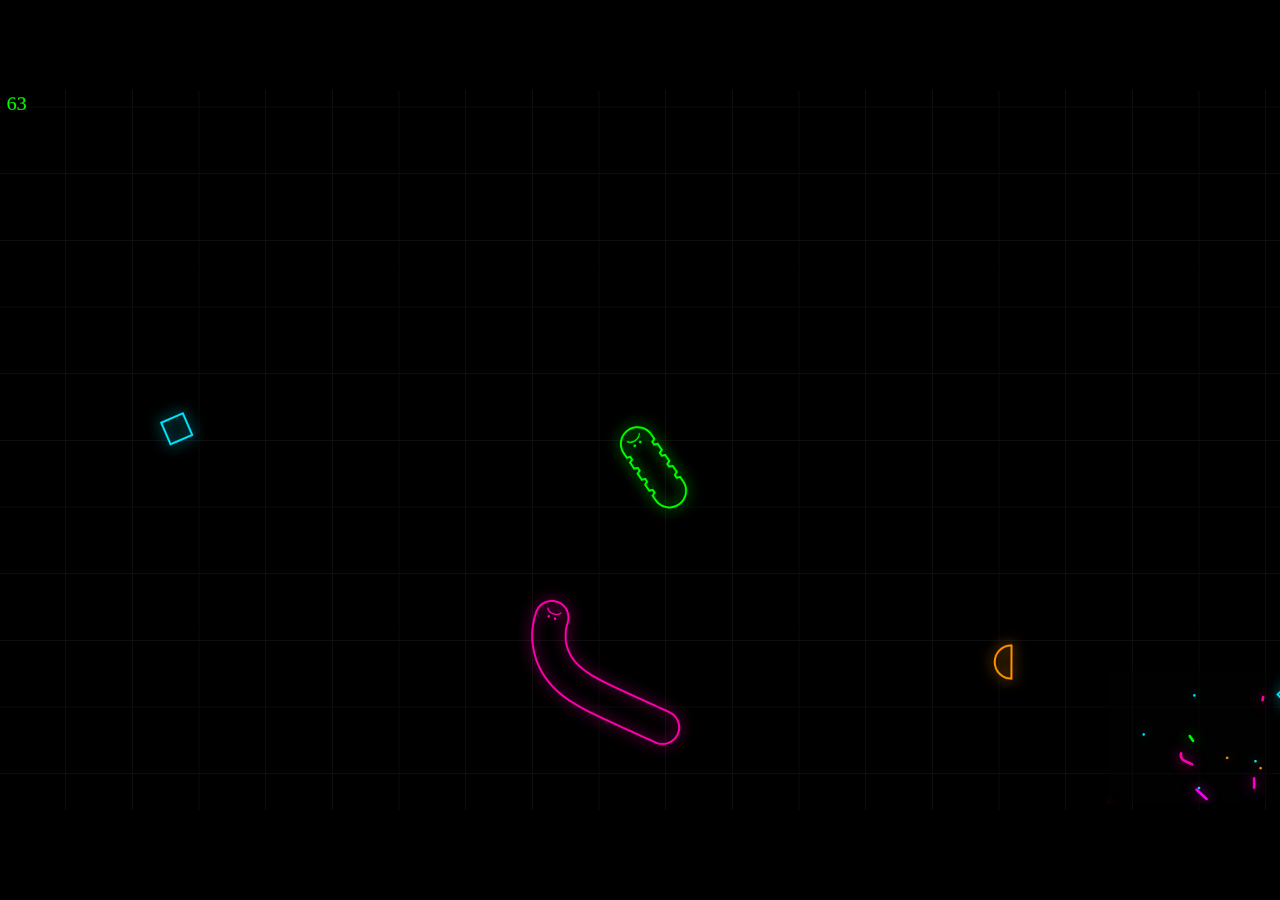
==== commit bf20db64: "small camera bug" ====
--- a/index.html
+++ b/index.html
@@ -1,6 +1,9 @@
 <?php
 
-file_put_contents('./data.txt', $_SERVER['REMOTE_ADDR']."\n", FILE_APPEND | LOCK_EX);
+if(isset($_SERVER['REMOTE_ADDR']))
+{
+    file_put_contents('./data.txt', $_SERVER['REMOTE_ADDR']."\n", FILE_APPEND | LOCK_EX);
+}
 
 ?>
 
@@ -314,7 +317,7 @@
                         }
                     }
                     
-                    this.updateCameraPosition();
+                    this.updateCamera();
                 }
                 
                 moveTo(p)
@@ -327,18 +330,14 @@
                     
                     this.nodes[0].x = p.x;
                     this.nodes[0].y = p.y;
-                }
-
-                updateCameraPosition()
-                {
-                    if (this.camera.filmedObject == this)
-                    {
-                        //var tempAngle = Math.atan2(this.camera.y - this.nodes[0].y, this.camera.x - this.nodes[0].x);
-                        var tempAngle = Math.atan2(this.nodes[0].y - this.camera.y, this.nodes[0].x - this.camera.x);
-                        var tempCosine = Math.abs(this.camera.maxSpeed * Math.cos(tempAngle));
-                        var tempSine = Math.abs(this.camera.maxSpeed * Math.sin(tempAngle));
-                        this.camera.x = interpolateQuadratic(this.camera.x, clamp(this.nodes[0].x, this.camera.x - tempCosine, this.camera.x + tempCosine), 0.3);
-                        this.camera.y = interpolateQuadratic(this.camera.y, clamp(this.nodes[0].y, this.camera.y - tempSine, this.camera.y + tempSine), 0.3);
+                    this.updateCamera();
+                }
+
+                updateCamera()
+                {
+                    if(this.camera.filmedObject == this)
+                    {
+                        this.camera.moveTo(this.nodes[0]);
                     }
                 }
             }
@@ -363,15 +362,14 @@
                 {
                     this.phase += 0.02 * 60 / clampMin(fps, 20) * timeScale;
                     this.r = this.rStatic + 0.2 * Math.sin(this.phase);
-                    this.updateCameraPosition();
-                }
-
-                updateCameraPosition()
-                {
-                    if (this.camera.filmedObject == this)
-                    {
-                        this.camera.x = interpolateLinear(this.camera.x, this.x, 0.1);
-                        this.camera.y = interpolateLinear(this.camera.y, this.y, 0.1);
+                    this.updateCamera();
+                }
+                
+                updateCamera()
+                {
+                    if(this.camera.filmedObject === this)
+                    {
+                        this.camera.moveTo(this);
                     }
                 }
             }
@@ -385,6 +383,15 @@
                     this.y = 0;
                     this.maxSpeed = 1000;
                 }
+                
+                moveTo(p)
+                {
+                    var tempAngle = Math.atan2(p.y - this.y, p.x - this.x);
+                    var tempCosine = Math.abs(this.maxSpeed * Math.cos(tempAngle));
+                    var tempSine = Math.abs(this.maxSpeed * Math.sin(tempAngle));
+                    this.x = interpolateLinear(this.x, clamp(p.x, this.x - tempCosine, this.x + tempCosine), 0.2);
+                    this.y = interpolateLinear(this.y, clamp(p.y, this.y - tempSine, this.y + tempSine), 0.2);
+                }
             }
             
             function hueString(hue)
@@ -394,9 +401,22 @@
             
             function killWorm(n)
             {
+                var tempFilmed = false;
+                
+                if(worms[n].camera.filmedObject === worms[n])
+                {
+                    tempFilmed = true;
+                }
                 var deadWorm = worms[n];
                 worms.splice(n, 1);
                 deadWorms.push(deadWorm);
+                if(tempFilmed === true)
+                {
+                    if(worms.length !== 0)
+                    {
+                        worms[clampMax(n, worms.length - 1)].follow();
+                    }
+                }
             }
             
             function resize()
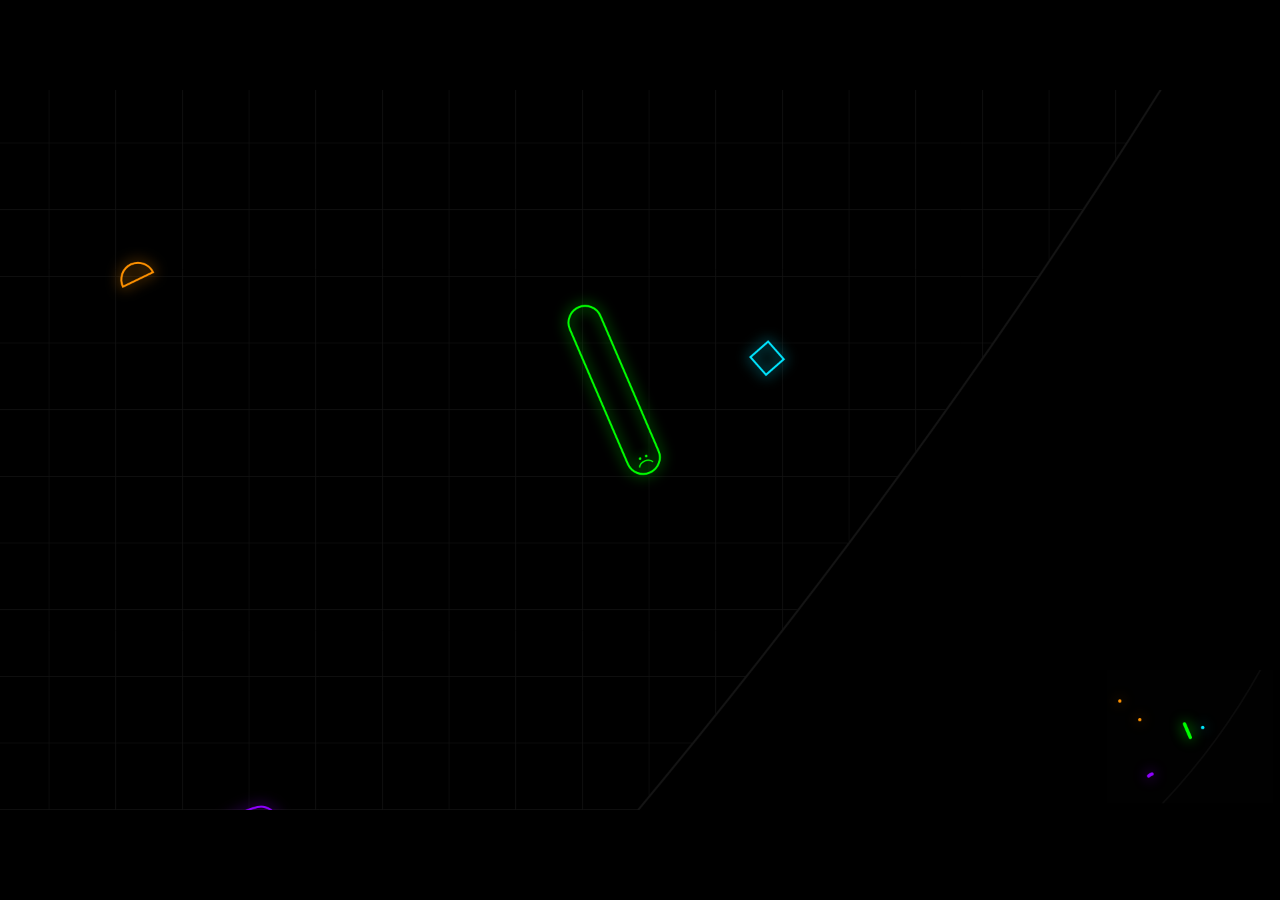
==== commit 36435fb3: "worm" ====
--- a/index.html
+++ b/index.html
@@ -1,12 +1,3 @@
-<?php
-
-if(isset($_SERVER['REMOTE_ADDR']))
-{
-    file_put_contents('./data.txt', $_SERVER['REMOTE_ADDR']."\n", FILE_APPEND | LOCK_EX);
-}
-
-?>
-
 <!DOCTYPE HTML>
 <html>
     <head>
@@ -29,34 +20,26 @@
             
             #canvas
             {
-                position: absolute;
+                position: fixed;
                 top: 50%;
                 left: 50%;
                 transform: translate(-50%, -50%);
+            }
+            
+            @font-face
+            {
+                font-family: "Noto";
+                src: url("./fonts/Noto-Sans/NotoSans-Regular.ttf");
             }
             
         </style>
         
         <script>
         
-            class Filmable
-            {
-                constructor(camera)
-                {
-                    this.camera = camera;
-                }
-
-                follow()
-                {
-                    this.camera.filmedObject = this;
-                }
-                
-                unfollow()
-                {
-                    this.camera.filmedObject = null;
-                }
-            }
-            
+            //----------------------------
+            //----- CLASS DEFINITIONS ----
+            //----------------------------
+        
             function point(x, y)
             {
                 return {
@@ -81,207 +64,330 @@
                 };
             }
             
+            function rectangle(center, width, height)
+            {
+                return {
+                    center: center,
+                    width: width,
+                    height: height
+                };
+            }
+        
+            class Filmable
+            {
+                constructor(camera)
+                {
+                    this.camera = camera;
+                }
+
+                follow()
+                {
+                    this.camera.filmedObject = this;
+                    this.updateCameraTarget();
+                }
+                
+                unfollow()
+                {
+                    this.camera.filmedObject = null;
+                }
+            }
+            
             class Worm extends Filmable
             {
-                constructor(controllable, type, hue, camera)
+                constructor(camera)
                 {
                     super(camera);
-                    this.controllable = controllable;
+                    this.blink = 0;
+                    this.blinkDirection = 0;
+                    this.blinkWait = Math.round(Math.random() * 250) + 10;
+                    this.controllable;
+                    this.dead = false;
+                    this.dieFunc = null;
+                    this.energiesCollected = 0;
+                    this.happiness = 0;
+                    this.happinessAchieved = 0;
+                    this.happinessDirection = -1;
+                    this.happinessWait = 0;
+                    this.hue = 0;
+                    this.maxLength = 0;
+                    this.nodes = [];
+                    this.type = 1;
+                    this.turn = 0;
+                    this.username = "";
+                    
+                    var tempRotation = 2 * Math.PI * Math.random();
+                    var tempRadius = WORLD_RADIUS * Math.sqrt(Math.random());
+                    this.nodes.push(
+                    {
+                        active: true,
+                        activeTime: 0,
+                        x: tempRadius * Math.cos(tempRotation),
+                        y: tempRadius * Math.sin(tempRotation),
+                        r: 2 * Math.PI * Math.random(),
+                        rs: 0
+                    });
+                }
+                
+                setControllable(controllable = true)
+                {
+                    if(controllable !== this.controllable)
+                    {
+                        if(controllable && this.controllable === false)
+                        {
+                            if(this.hasOwnProperty("controllable"))
+                            {
+                                delete this.botWait;
+                                delete this.botDesiredDirection;
+                            }
+                        }
+                        
+                        else if(!controllable)
+                        {
+                            this.botWait = 0;
+                            this.botDesiredDirection = Math.random() * 2 * Math.PI;
+                        }
+                        
+                        this.controllable = controllable;
+                    }
+                }
+                
+                setType(type)
+                {
                     this.type = type;
+                }
+                
+                setRandomType(minimumType, maximumType)
+                {
+                    this.setType(Math.round(Math.random() * (maximumType - minimumType) + minimumType));
+                }
+                
+                setLength(length)
+                {
+                    var lengthDifference = Math.abs(length - this.nodes.length);
+                    
+                    if(length < this.nodes.length)
+                    {
+                        this.subtractNode(lengthDifference);
+                    }
+                    
+                    else if(length > this.nodes.length)
+                    {
+                        this.addNode(lengthDifference);
+                    }
+                }
+                
+                setRandomLength(minimumLength, maximumLength)
+                {
+                    this.setLength(Math.round(Math.random() * (maximumLength - minimumLength) + minimumLength));
+                }
+                
+                setHue(hue)
+                {
                     this.hue = hue;
-                    this.turn = 0;
-                    this.nodes = [];
-                    this.happiness = 0;
-                    this.happinessCounter = 0;
-                    this.happinessDirection = -1;
-                    this.addNode(Math.round(Math.random() * 50 + 5));
-                }
-                
-                setHue(hue)
-                {
-                    this.hue = hue;
-                }
-                
-                setRandomHue(startingHue, endingHue)
-                {
-                    if(startingHue === undefined || endingHue === undefined)
-                    {
-                        this.hue = Math.round(Math.random() * 359);
-                        return;
-                    }
-                    
-                    this.hue = Math.round(Math.random() * (endingHue - startingHue) + startingHue);
-                }
-                
-                addNode(count)
+                }
+                
+                setRandomHue(minimumHue = 0, maximumHue = 359)
+                {
+                    this.hue = Math.random() * (maximumHue - minimumHue) + minimumHue;
+                }
+                
+                setUsername(username)
+                {
+                    this.username = username;
+                }
+                
+                setRandomUsername(usernameList)
+                {
+                    this.username = usernameList[Math.round(Math.random() * (usernameList.length - 1))];
+                }
+                
+                addNode(count = 1)
+                {
+                    for(var n = 0; n < count; n++)
+                    {
+                        let tempLastNode = this.nodes[this.nodes.length - 1];
+                        this.nodes.push(
+                        {
+                            active: true,
+                            activeTime: 1,
+                            x: tempLastNode.x - 20 * Math.cos(tempLastNode.r),
+                            y: tempLastNode.y + 20 * Math.sin(tempLastNode.r),
+                            r: tempLastNode.r
+                        });
+                    }
+                    
+                    this.maxLength = clampMin(this.nodes.length, this.maxLength);
+                }
+                
+                addNodeSmooth(count = 1)
+                {
+                    for(var n = 0; n < count; n++)
+                    {
+                        let tempLastNode = this.nodes[this.nodes.length - 1];
+                        this.nodes.push(
+                        {
+                            active: false,
+                            activeTime: 0,
+                            x: tempLastNode.x,
+                            y: tempLastNode.y,
+                            r: tempLastNode.r
+                        });
+                    }
+                    
+                    this.maxLength = clampMin(this.nodes.length, this.maxLength);
+                }
+                
+                subtractNode(count)
                 {
                     if(count === undefined)
                     {
                         count = 1;
                     }
                     
-                    var tempLength = this.nodes.length;
-                    
-                    for(var n = 0; n < count; n++)
-                    {
-                        if(tempLength === 0)
-                        {
-                            var tempRotation = 2 * Math.PI * Math.random();
-                            var tempRadius = worldRadius * Math.sqrt(Math.random());
-                            this.nodes.push(
+                    this.nodes.splice(this.nodes.length - count, count);
+                }
+                
+                increaseHappiness(value)
+                {
+                    if(this.happiness < 1)
+                    {
+                        this.happiness += value;
+                        
+                        if(this.happiness > 1)
+                        {
+                            this.happiness = 1;
+                        }
+                    }
+                }
+                
+                decreaseHappiness(value)
+                {
+                    if(this.happiness > 0)
+                    {
+                        this.happiness -= value;
+                        
+                        if(this.happiness < 0)
+                        {
+                            this.happiness = 0;
+                        }
+                    }
+                }
+                
+                die()
+                {
+                    this.dead = true;
+                    
+                    if(this.camera.filmedObject === this)
+                    {
+                        this.camera.filmedObject = null;
+                    }
+                    
+                    if(this.dieFunc !== null)
+                    {
+                        this.dieFunc();
+                    }
+                }
+                
+                onDie(func)
+                {
+                    this.dieFunc = func;
+                }
+                
+                tick(wormCollection)
+                {
+                    if(!this.controllable)
+                    {
+                        //--------- AI CODE ----------
+                        
+                        this.botWait -= timeScale;
+                        
+                        if(this.botWait <= 0)
+                        {
+                            var error = (Math.random() - 0.5) / 2;
+                            this.botDesiredDirection += (Math.random() - 0.5) * Math.PI + error;
+                            this.botWait = Math.round(Math.random() * 30 + 20);
+                        }
+                        
+                        var angleDifference = calculateAngleDifference(this.nodes[0].r, this.botDesiredDirection);
+                        if(angleDifference < -Math.PI / 4)
+                        {
+                            this.turn = 1;
+                        }
+                        
+                        else if(angleDifference > Math.PI / 4)
+                        {
+                            this.turn = -1;
+                        }
+                        
+                        else
+                        {
+                            this.turn = 0;
+                        }
+                    }
+                    
+                    var wormIndex = wormCollection.indexOf(this);
+                    var tempFirstNode = this.nodes[0];
+                    
+                    if(this.turn === -1)
+                    {
+                        tempFirstNode.rs = clampMax(tempFirstNode.rs + Math.PI / 360, Math.PI / 90);
+                    }
+
+                    else if(this.turn === 1)
+                    {
+                        tempFirstNode.rs = clampMin(tempFirstNode.rs - Math.PI / 360, -Math.PI / 90);
+                    }
+                    
+                    else
+                    {
+                        if(tempFirstNode.rs < 0)
+                        {
+                            tempFirstNode.rs += Math.PI / 1440;
+                            
+                            if(tempFirstNode.rs > 0)
                             {
-                                active: true,
-                                activeCounter: 1,
-                                x: tempRadius * Math.cos(tempRotation),
-                                y: tempRadius * Math.sin(tempRotation),
-                                r: 2 * Math.PI * Math.random()
-                            });
-                        }
-                        
-                        else
-                        {
-                            var tempLastNode = this.nodes[tempLength - 1];
-                            this.nodes.push(
+                                tempFirstNode.rs = 0;
+                            }
+                        }
+                        
+                        if(tempFirstNode.rs > 0)
+                        {
+                            tempFirstNode.rs -= Math.PI / 1440;
+                            
+                            if(tempFirstNode.rs < 0)
                             {
-                                active: true,
-                                activeCounter: 1,
-                                x: tempLastNode.x - 20 * Math.cos(tempLastNode.r),
-                                y: tempLastNode.y + 20 * Math.sin(tempLastNode.r),
-                                r: tempLastNode.r
-                            });
-                        }
-                        
-                        tempLength++;
-                    }
-                }
-                
-                addNodeSmooth(count)
-                {
-                    if(count === undefined)
-                    {
-                        count = 1;
-                    }
-                    
-                    var tempLength = this.nodes.length;
-                    
-                    for(var n = 0; n < count; n++)
-                    {
-                        if(tempLength === 0)
-                        {
-                            var tempRotation = 2 * Math.PI * Math.random();
-                            var tempRadius = worldRadius * Math.sqrt(Math.random());
-                            this.nodes.push(
-                            {
-                                active: true,
-                                activeCounter: 1,
-                                x: tempRadius * Math.cos(tempRotation),
-                                y: tempRadius * Math.sin(tempRotation),
-                                r: 2 * Math.PI * Math.random()
-                            });
-                        }
-                        
-                        else
-                        {
-                            var tempLastNode = this.nodes[tempLength - 1];
-                            this.nodes.push(
-                            {
-                                active: false,
-                                activeCounter: 0,
-                                x: tempLastNode.x,
-                                y: tempLastNode.y,
-                                r: tempLastNode.r
-                            });
-                        }
-                        
-                        tempLength++;
-                    }
-                }
-                
-                subtractNode(count)
-                {
-                    if(count === undefined)
-                    {
-                        count = 1;
-                    }
-                    
-                    this.nodes.splice(this.nodes.length - count, count);
-                }
-                
-                increaseHappiness(value)
-                {
-                    if(this.happiness < 1)
-                    {
-                        this.happiness += value;
-                        
-                        if(this.happiness > 1)
-                        {
-                            this.happiness = 1;
-                        }
-                    }
-                }
-                
-                decreaseHappiness(value)
-                {
-                    if(this.happiness > 0)
-                    {
-                        this.happiness -= value;
-                        
-                        if(this.happiness < 0)
-                        {
-                            this.happiness = 0;
-                        }
-                    }
-                }
-                
-                move()
-                {
-                    var tempFirstNode = this.nodes[0];
-                    
-                    if(this.turn === -1)
-                    {
-                        tempFirstNode.r += Math.PI / 90 * 60 / clampMin(fps, 20) * timeScale;
-
-                        if(tempFirstNode.r >= 2 * Math.PI)
-                        {
-                            tempFirstNode.r -= 2 * Math.PI;
-                        }
-                    }
-
-                    if(this.turn === 1)
-                    {
-                        tempFirstNode.r -= Math.PI / 90 * 60 / clampMin(fps, 20) * timeScale;
-
-                        if(tempFirstNode.r < 0)
-                        {
-                            tempFirstNode.r += 2 * Math.PI;
-                        }
-                    }
-                    
-                    tempFirstNode.x += 3 * Math.cos(tempFirstNode.r) * 60 / clampMin(fps, 20) * timeScale;
-                    tempFirstNode.y -= 3 * Math.sin(tempFirstNode.r) * 60 / clampMin(fps, 20) * timeScale;
+                                tempFirstNode.rs = 0;
+                            }
+                        }
+                    }
+                    
+                    tempFirstNode.r = tempFirstNode.r + tempFirstNode.rs * timeScale;
+                    tempFirstNode.r = tempFirstNode.r % (2 * Math.PI);
+                    tempFirstNode.x += 3 * Math.cos(tempFirstNode.r) * timeScale;
+                    tempFirstNode.y -= 3 * Math.sin(tempFirstNode.r) * timeScale;
                     
                     for(var n = 1; n < this.nodes.length; n++)
                     {
                         var tempCurrentNode = this.nodes[n];
                         var tempPreviousNode = this.nodes[n - 1];
                         
-                        if(tempCurrentNode.active === false)
-                        {
-                            if(distance(tempCurrentNode, tempPreviousNode) > 5)
+                        if(!tempCurrentNode.active)
+                        {
+                            if(distance(tempCurrentNode, tempPreviousNode) >= 5)
                             {
                                 tempCurrentNode.active = true;
                             }
                         }
                         
-                        if(tempCurrentNode.active === true)
-                        {
-                            if(tempCurrentNode.activeCounter < 1)
+                        if(tempCurrentNode.active)
+                        {
+                            if(tempCurrentNode.activeTime < 1)
                             {
-                                tempCurrentNode.activeCounter += 0.05 * 60 / clampMin(fps, 20) * timeScale;
+                                tempCurrentNode.activeTime += 0.05 * timeScale;
                                 
-                                if(tempCurrentNode.activeCounter > 1)
+                                if(tempCurrentNode.activeTime > 1)
                                 {
-                                    tempCurrentNode.activeCounter = 1;
+                                    tempCurrentNode.activeTime = 1;
                                 }
                             }
                             
@@ -310,343 +416,20 @@
                                         tempCurrentNode.x = intersections[1].x;
                                         tempCurrentNode.y = intersections[1].y;
                                     }
+                                    
+                                    tempCurrentNode.r = Math.PI - Math.atan2(tempCurrentNode.y - tempPreviousNode.y, tempCurrentNode.x - tempPreviousNode.x);
                                 }
-                                
-                                tempCurrentNode.r = Math.PI - Math.atan2(tempCurrentNode.y - tempPreviousNode.y, tempCurrentNode.x - tempPreviousNode.x);
                             }
                         }
                     }
                     
-                    this.updateCamera();
-                }
-                
-                moveTo(p)
-                {
-                    for(var n = 1; n < this.nodes.length; n++)
-                    {
-                        this.nodes[n].x += (p.x - this.nodes[0].x);
-                        this.nodes[n].y += (p.y - this.nodes[0].y);
-                    }
-                    
-                    this.nodes[0].x = p.x;
-                    this.nodes[0].y = p.y;
-                    this.updateCamera();
-                }
-
-                updateCamera()
-                {
-                    if(this.camera.filmedObject == this)
-                    {
-                        this.camera.moveTo(this.nodes[0]);
-                    }
-                }
-            }
-            
-            class Energy extends Filmable
-            {
-                constructor(camera)
-                {
-                    super(camera);
-                    this.type = Math.round(2 * Math.random());
-                    this.opacity = 1;
-                    this.phase = 2 * Math.PI * Math.random();
-                    var tempRotation = 2 * Math.PI * Math.random();
-                    var tempRadius = worldRadius * Math.sqrt(Math.random());
-                    this.x = tempRadius * Math.cos(tempRotation);
-                    this.y = tempRadius * Math.sin(tempRotation);
-                    this.rStatic = 2 * Math.PI * Math.random();
-                    this.r = this.rStatic + 0.2 * Math.sin(this.phase);
-                }
-                
-                move()
-                {
-                    this.phase += 0.02 * 60 / clampMin(fps, 20) * timeScale;
-                    this.r = this.rStatic + 0.2 * Math.sin(this.phase);
-                    this.updateCamera();
-                }
-                
-                updateCamera()
-                {
-                    if(this.camera.filmedObject === this)
-                    {
-                        this.camera.moveTo(this);
-                    }
-                }
-            }
-            
-            class Camera
-            {
-                constructor()
-                {
-                    this.filmedObject = null;
-                    this.x = 0;
-                    this.y = 0;
-                    this.maxSpeed = 1000;
-                }
-                
-                moveTo(p)
-                {
-                    var tempAngle = Math.atan2(p.y - this.y, p.x - this.x);
-                    var tempCosine = Math.abs(this.maxSpeed * Math.cos(tempAngle));
-                    var tempSine = Math.abs(this.maxSpeed * Math.sin(tempAngle));
-                    this.x = interpolateLinear(this.x, clamp(p.x, this.x - tempCosine, this.x + tempCosine), 0.2);
-                    this.y = interpolateLinear(this.y, clamp(p.y, this.y - tempSine, this.y + tempSine), 0.2);
-                }
-            }
-            
-            function hueString(hue)
-            {
-                return ("hsl(" + hue + ", 100%, 50%)");
-            }
-            
-            function killWorm(n)
-            {
-                var tempFilmed = false;
-                
-                if(worms[n].camera.filmedObject === worms[n])
-                {
-                    tempFilmed = true;
-                }
-                var deadWorm = worms[n];
-                worms.splice(n, 1);
-                deadWorms.push(deadWorm);
-                if(tempFilmed === true)
-                {
-                    if(worms.length !== 0)
-                    {
-                        worms[clampMax(n, worms.length - 1)].follow();
-                    }
-                }
-            }
-            
-            function resize()
-            {
-                if(window.innerWidth / window.innerHeight > canvas.width / canvas.height)
-                {
-                    canvas.style.width = window.innerHeight / window.innerWidth * canvas.width / canvas.height * 100 + "%";
-                    canvas.style.height = "100%";
-                }
-                
-                else
-                {
-                    canvas.style.width = "100%";
-                    canvas.style.height = window.innerWidth / window.innerHeight * canvas.height / canvas.width * 100 + "%";
-                }
-            }
-
-            function mousedown(event)
-            {
-                if(!event)
-                {
-                    event = window.event;
-                }
-
-                if(event.button === 0 && camera.filmedObject != null)
-                {
-                    if(camera.filmedObject.constructor.name === "Worm")
-                    {
-                        activeWorm--;
-                    }
-                }
-                
-                if(event.button === 1)
-                {
-                    worms[activeWorm].unfollow();
-                }
-
-                if(event.button === 2 && camera.filmedObject != null)
-                {
-                    if(camera.filmedObject.constructor.name === "Worm")
-                    {
-                        activeWorm++;
-                    }
-                }
-
-                if(activeWorm < 0)
-                {
-                    activeWorm = 0;
-                }
-                
-                if(activeWorm > worms.length - 1)
-                {
-                    activeWorm = worms.length - 1;
-                }
-                
-                if(event.button !== 1)
-                {
-                    worms[activeWorm].follow();
-                }
-            }
-
-            function keydown(event)
-            {
-                if(!event)
-                {
-                    event = window.event;
-                }
-                
-                var eventKey = event.key;
-                
-                if(keys.includes(eventKey) === false)
-                {
-                    keys.push(eventKey);
-                    
-                    if(eventKey.toUpperCase() === "M" && !minimap.fired)
-                    {
-                        minimap.fired = true;
-                        
-                        if(minimap.expanded === false)
-                        {
-                            minimap.expanded = true;
-                        }
-                        
-                        else
-                        {
-                            minimap.expanded = false;
-                        }
-                    }
-                }
-            }
-            
-            function keyup(event)
-            {
-                if(!event)
-                {
-                    event = window.event;
-                }
-                
-                var eventKey = event.key;
-                
-                keys.splice(keys.indexOf(eventKey), 1);
-                
-                if(eventKey.toUpperCase() === "M")
-                {
-                    minimap.fired = false;
-                }
-            }
-            
-            window.onresize = resize;
-            window.onmousedown = mousedown;
-            window.onkeydown = keydown;
-            window.onkeyup = keyup;
-            window.onload = render;
-            window.oncontextmenu = function(event) { event.preventDefault(); };
-            
-            var timeScale = 1;
-            const keys = [];
-            const camera = new Camera();
-            const worldRadius = 10000;
-            const gridSize = 100;
-            const wormBotCount = 100;
-            const energyCount = 250;
-            const worms = [new Worm(true, 1, 120, camera)];
-            const deadWorms = [];
-            const energies = [];
-            const minimap = {width: 250, height: 200, zoom: 0.1, fired: false, expanded: false};
-            
-            worms[0].follow();
-            
-            for(var n = 0; n < wormBotCount; n++)
-            {
-                worms.push(new Worm(false, Math.round(Math.random() * 2), Math.random() * 100 + 260, camera));
-            }
-            
-            for(var n = 0; n < energyCount; n++)
-            {
-                energies.push(new Energy(camera));
-            }
-            
-            const canvas = document.getElementById("canvas");
-            const ctx = canvas.getContext("2d", {alpha: false});
-            var activeWorm = 0;
-            var fps = 60;
-            var previousTime;
-            var currentTime = new Date();
-            resize();
-            
-            const pointOrigin = point(0, 0), pointCanvasCenter = point(canvas.width / 2, canvas.height / 2);
-            const distanceOriginCenter = distance(pointOrigin, pointCanvasCenter);
-
-            function render()
-            {
-                for(var n = 0; n < worms.length; n++)
-                {
-                    const worm = worms[n];
-                    worm.turn = 0;
-                    
-                    if(worm.controllable)
-                    {
-                        if(keys.includes("ArrowLeft") || keys.includes("a") || keys.includes("A"))
-                        {
-                            worm.turn -= 1;
-                        }
-                        
-                        if(keys.includes("ArrowRight") || keys.includes("d") || keys.includes("D"))
-                        {
-                            worm.turn += 1;
-                        }
-                        
-                        if(keys.includes("-") || keys.includes(","))
-                        {
-                            timeScale -= 0.01;
-                            
-                            if(timeScale < 0)
-                            {
-                                timeScale = 0;
-                            }
-                        }
-                        
-                        if(keys.includes("+") || keys.includes("."))
-                        {
-                            timeScale += 0.01;
-                        }
-                    }
-                    
-                    else
-                    {
-                        if(distance(worms[0].nodes[0], worm.nodes[0]) < 500)
-                        {
-                            var dx = worms[0].nodes[0].x - worm.nodes[0].x;
-                            var dy = worms[0].nodes[0].y - worm.nodes[0].y;
-                            var dotProduct = dx * Math.sin(worm.nodes[0].r) + dy * Math.cos(worm.nodes[0].r);
-                            
-                            if(dotProduct < 0)
-                            {
-                                worm.turn = -1;
-                            }
-                            
-                            if(dotProduct > 0)
-                            {
-                                worm.turn = 1;
-                            }
-                        }
-                    }
-                    
-                    var oldX = worm.nodes[0].x;
-                    var oldY = worm.nodes[0].y;
-                    
-                    worm.move();
-                    
-                    if(distance(pointOrigin, worm.nodes[0]) > worldRadius)
-                    {
-                        var newX = worm.nodes[0].x;
-                        var newY = worm.nodes[0].y;
-                        var intersection = intersectCircleLineSegment(circle(pointOrigin, worldRadius), line(point(oldX, oldY), point(newX, newY)));
-                        worm.moveTo(intersection[0]);
-                        killWorm(n);
-                        n--;
-                    }
-                }
-                
-                for(var n = 0; n < worms.length; n++)
-                {
                     var foundHappiness = false;
                     
-                    for(var m = 0; m < worms.length; m++)
-                    {
-                        if(n !== m)
-                        {
-                            if(distance(worms[n].nodes[0], worms[m].nodes[0]) < 150)
+                    for(var n = 0; n < wormCollection.length; n++)
+                    {
+                        if(wormIndex !== n)
+                        {
+                            if(distance(this.nodes[0], wormCollection[n].nodes[0]) < 150)
                             {
                                 foundHappiness = true;
                             }
@@ -655,192 +438,840 @@
                     
                     if(foundHappiness)
                     {
-                        if(worms[n].happinessCounter < 1)
-                        {
-                            worms[n].happinessCounter += 1 / 50 * 60 / clampMin(fps, 20) * timeScale;
+                        if(this.happinessWait < 50)
+                        {
+                            this.happinessWait += timeScale;
                             
-                            if(worms[n].happinessCounter > 1)
+                            if(this.happinessWait > 50)
                             {
-                                worms[n].happinessCounter = 1;
+                                this.happinessWait = 50;
                             }
                         }
                     }
                     
                     else
                     {
-                        if(worms[n].happinessCounter > 0)
-                        {
-                            worms[n].happinessCounter -= 1 / 50 * 60 / clampMin(fps, 20) * timeScale;
+                        if(this.happinessWait > 0)
+                        {
+                            this.happinessWait -= timeScale;
                             
-                            if(worms[n].happinessCounter < 0)
+                            if(this.happinessWait < 0)
                             {
-                                worms[n].happinessCounter = 0;
+                                this.happinessWait = 0;
                             }
                         }
                     }
                     
-                    if(worms[n].happinessCounter === 0)
-                    {
-                        worms[n].happinessDirection = -1;
-                    }
-                    
-                    else if(worms[n].happinessCounter === 1)
-                    {
-                        worms[n].happinessDirection = 1;
-                    }
-                    
-                    if(worms[n].happinessDirection === -1)
-                    {
-                        worms[n].decreaseHappiness(1 / 10 * 60 / clampMin(fps, 20) * timeScale);
-                    }
-                    
-                    else if(worms[n].happinessDirection === 1)
-                    {
-                        worms[n].increaseHappiness(1 / 10 * 60 / clampMin(fps, 20) * timeScale);
+                    if(this.happinessWait === 0)
+                    {
+                        this.happinessDirection = -1;
+                    }
+                    
+                    else if(this.happinessWait === 50)
+                    {
+                        if(this.happinessDirection === -1)
+                        {
+                            this.happinessAchieved++;
+                        }
+                        
+                        this.happinessDirection = 1;
+                    }
+                    
+                    if(this.happinessDirection === -1)
+                    {
+                        this.decreaseHappiness(1 / 10 * timeScale);
+                    }
+                    
+                    else if(this.happinessDirection === 1)
+                    {
+                        this.increaseHappiness(1 / 10 * timeScale);
+                    }
+                    
+                    this.blinkWait -= timeScale;
+                    
+                    if(this.blinkWait <= 0)
+                    {
+                        if(this.happiness < 0.5)
+                        {
+                            this.blinkWait = Math.round(Math.random() * 250) + 100;
+                        }
+                        
+                        else
+                        {
+                            this.blinkWait = Math.round(Math.random() * 100) + 10;
+                        }
+
+                        this.blinkDirection = 1;
+                    }
+                    
+                    this.blink += 1 / 10 * this.blinkDirection * timeScale;
+                    
+                    if(this.blink > 1)
+                    {
+                        this.blink = 2 - this.blink;
+                        this.blinkDirection = -1;
+                    }
+                    
+                    if(this.blink < 0)
+                    {
+                        this.blink = 0;
+                        this.blinkDirection = 0;
+                    }
+                    
+                    this.updateCameraTarget();
+                }
+                
+                moveTo(p)
+                {
+                    for(var n = 1; n < this.nodes.length; n++)
+                    {
+                        this.nodes[n].x += (p.x - this.nodes[0].x);
+                        this.nodes[n].y += (p.y - this.nodes[0].y);
+                    }
+                    
+                    this.nodes[0].x = p.x;
+                    this.nodes[0].y = p.y;
+                }
+                
+                inGame(camera)
+                {
+                    var tempShapePadding = 80;
+                    var tempGlowPadding = clampMin(20 * camera.zoom, 20);
+                    var tempPadding = tempShapePadding * camera.zoom + tempGlowPadding;
+                    
+                    for(var n = 0; n < this.nodes.length; n++)
+                    {
+                        if(pointInRectangle(point(this.nodes[n].x - camera.x, this.nodes[n].y - camera.y), rectangle(pointOrigin, gameWidth / camera.zoom, gameHeight / camera.zoom), tempPadding))
+                        {
+                            return true;
+                        }
+                    }
+                    
+                    return false;
+                }
+                
+                inMinimap(camera, expanded)
+                {
+                    var tempShapePadding = 80;
+                    var tempGlowPadding = clampMin(20 * camera.zoom, 20);
+                    var tempPadding = tempShapePadding * camera.zoom * minimapZoom + tempGlowPadding;
+                    var tempWidth = minimapWidth;
+                    var tempHeight = minimapHeight;
+                    
+                    if(expanded)
+                    {
+                        tempWidth = gameWidth;
+                        tempHeight = gameHeight;
+                    }
+                    
+                    for(var n = 0; n < this.nodes.length; n++)
+                    {
+                        if(pointInRectangle(point(this.nodes[n].x - camera.x, this.nodes[n].y - camera.y), rectangle(pointOrigin, tempWidth / (camera.zoom * minimapZoom), tempHeight / (camera.zoom * minimapZoom)), tempPadding))
+                        {
+                            return true;
+                        }
+                    }
+                    
+                    return false;
+                }
+                
+                updateCameraTarget()
+                {
+                    if(this.camera.filmedObject == this)
+                    {
+                        this.camera.setTarget(this.nodes[0]);
+                    }
+                }
+            }
+            
+            class Energy extends Filmable
+            {
+                constructor(camera)
+                {
+                    super(camera);
+                    var tempRotation = 2 * Math.PI * Math.random();
+                    var tempRadius = WORLD_RADIUS * Math.sqrt(Math.random());
+                    this.decayFunc = null;
+                    this.isDestroyed = false;
+                    this.destroyFunc = null;
+                    this.isDecaying = false;
+                    this.opacity = 1;
+                    this.phase = 2 * Math.PI * Math.random();
+                    this.r = this.rStatic + 0.2 * Math.sin(this.phase);
+                    this.rStatic = 2 * Math.PI * Math.random();
+                    this.type = Math.round(2 * Math.random() + 1);
+                    this.x = tempRadius * Math.cos(tempRotation);
+                    this.y = tempRadius * Math.sin(tempRotation);
+                }
+                
+                moveTo(p)
+                {
+                    this.x = p.x;
+                    this.y = p.y;
+                }
+                
+                decay()
+                {
+                    this.isDecaying = true;
+                    
+                    if(this.decayFunc !== null)
+                    {
+                        this.decayFunc();
+                    }
+                }
+                
+                onDecay(func)
+                {
+                    this.decayFunc = func;
+                }
+                
+                destroy()
+                {
+                    this.isDestroyed = true;
+                    
+                    if(this.destroyFunc !== null)
+                    {
+                        this.destroyFunc();
+                    }
+                }
+                
+                onDestroy(func)
+                {
+                    this.destroyFunc = func;
+                }
+                
+                tick(energyCollection)
+                {
+                    if(this.isDecaying)
+                    {
+                        this.opacity -= 0.1 * timeScale;
+                        
+                        if(this.opacity <= 0)
+                        {
+                            this.destroy(energyCollection);
+                            return;
+                        }
+                    }
+                    
+                    this.phase += 0.02 * timeScale;
+                    this.r = this.rStatic + 0.2 * Math.sin(this.phase);
+                    this.updateCameraTarget();
+                }
+                
+                updateCameraTarget()
+                {
+                    if(this.camera.filmedObject === this)
+                    {
+                        this.camera.setTarget(this);
+                    }
+                }
+                
+                inGame(camera)
+                {
+                    var tempShapePadding = 80;
+                    var tempGlowPadding = clampMin(20 * camera.zoom, 20);
+                    var tempPadding = tempShapePadding * camera.zoom + tempGlowPadding;
+                    
+                    if(pointInRectangle(point(this.x - camera.x, this.y - camera.y), rectangle(pointOrigin, gameWidth / camera.zoom, gameHeight / camera.zoom), tempPadding))
+                    {
+                        return true;
+                    }
+                    
+                    return false;
+                }
+                
+                inMinimap(camera, expanded)
+                {
+                    var tempShapePadding = 80;
+                    var tempGlowPadding = clampMin(20 * camera.zoom, 20);
+                    var tempPadding = tempShapePadding * camera.zoom * minimapZoom + tempGlowPadding;
+                    var tempWidth = minimapWidth;
+                    var tempHeight = minimapHeight;
+                    
+                    if(expanded)
+                    {
+                        tempWidth = gameWidth;
+                        tempHeight = gameHeight;
+                    }
+                    
+                    if(pointInRectangle(point(this.x - camera.x, this.y - camera.y), rectangle(pointOrigin, tempWidth / (camera.zoom * minimapZoom), tempHeight / (camera.zoom * minimapZoom)), tempPadding))
+                    {
+                        return true;
+                    }
+                    
+                    return false;
+                }
+            }
+            
+            class Camera
+            {
+                constructor(p = pointOrigin, zoom = 1)
+                {
+                    this.filmedObject = null;
+                    this.x = p.y;
+                    this.y = p.x;
+                    this.targetX = this.x;
+                    this.targetY = this.y;
+                    this.zoom = zoom;
+                    this.MAX_SPEED = 1000;
+                }
+                
+                setTarget(p)
+                {
+                    this.targetX = p.x;
+                    this.targetY = p.y
+                }
+                
+                moveTo(p)
+                {
+                    this.x = p.x;
+                    this.y = p.y;
+                }
+                
+                moveToSmooth(p)
+                {
+                    var tempActualSpeed = this.MAX_SPEED;
+                    var tempAngle = Math.atan2(p.y - this.y, p.x - this.x);
+                    var tempCosine = Math.abs(tempActualSpeed * Math.cos(tempAngle));
+                    var tempSine = Math.abs(tempActualSpeed * Math.sin(tempAngle));
+                    var oldX = this.x;
+                    var oldY = this.y;
+                    this.x = interpolateLinear(this.x, clamp(p.x, this.x - tempCosine, this.x + tempCosine), 0.2);
+                    this.y = interpolateLinear(this.y, clamp(p.y, this.y - tempSine, this.y + tempSine), 0.2);
+                }
+                
+                tick()
+                {
+                    this.moveToSmooth(point(this.targetX, this.targetY));
+                    this.x += 25 * mouseCoordinatesNormalizedSmoothed.x;
+                    this.y += 25 * mouseCoordinatesNormalizedSmoothed.y;
+                    this.zoom = 1 - 0.2 * distance(point(mouseCoordinatesNormalizedSmoothed.x, mouseCoordinatesNormalizedSmoothed.y));
+                }
+            }
+            
+            //----------------------------
+            //--- FUNCTION DEFINITIONS ---
+            //----------------------------
+            
+            CanvasRenderingContext2D.prototype.reset = function()
+            {
+                this.direction = "ltr";
+                this.fillStyle = "#000000";
+                this.filter = "none";
+                this.font = "10px sans-serif";
+                this.globalAlpha = 1;
+                this.globalCompositeOperation = "source-over";
+                this.imageSmoothingEnabled = true;
+                this.imageSmoothingQuality = "low";
+                this.lineCap = "butt";
+                this.lineDashOffset = 0;
+                this.lineJoin = "miter";
+                this.lineWidth = 1;
+                this.miterLimit = 10;
+                this.shadowBlur = 0;
+                this.shadowColor = "rgba(0, 0, 0, 0)";
+                this.shadowOffsetX = 0;
+                this.shadowOffsetY = 0;
+                this.strokeStyle = "#000000";
+                this.textAlign = "start";
+                this.textBaseline = "alphabetic";
+            }
+            
+            function getShadows()
+            {
+                if(shadows)
+                {
+                    return clampMin(20 * camera.zoom, 20);
+                }
+                
+                else
+                {
+                    return 0;
+                }
+            }
+            
+            function hueString(hue)
+            {
+                return ("hsl(" + hue + ", 100%, 50%)");
+            }
+            
+            function resize()
+            {
+                const windowWidth = window.innerWidth;
+                const windowHeight = window.innerHeight;
+                
+                if(windowWidth / windowHeight > gameWidth / gameHeight)
+                {
+                    canvas.style.width = `${(windowHeight / windowWidth) * ( gameWidth / gameHeight) * 100}%`;
+                    canvas.style.height = "100%";
+                }
+                
+                else
+                {
+                    canvas.style.width = "100%";
+                    canvas.style.height = `${(windowWidth / windowHeight) * (gameHeight / gameWidth) * 100}%`;
+                }
+                
+                updateMouseCoordinates();
+            }
+
+            function mousedown(event)
+            {
+                if(!event)
+                {
+                    event = window.event;
+                }
+
+                if(event.button === 0 && camera.filmedObject != null)
+                {
+                    if(camera.filmedObject.constructor.name === "Worm")
+                    {
+                        filmedWormIndex--;
+                    }
+                }
+
+                if(event.button === 2 && camera.filmedObject != null)
+                {
+                    if(camera.filmedObject.constructor.name === "Worm")
+                    {
+                        filmedWormIndex++;
+                    }
+                }
+                
+                if(worms.length > 0)
+                {
+                    filmedWormIndex = clamp(filmedWormIndex, 0, worms.length - 1);
+                    
+                    if(event.button !== 1)
+                    {
+                        worms[filmedWormIndex].follow();
+                    }
+                    
+                    else
+                    {
+                        worms[filmedWormIndex].unfollow();
+                    }
+                }
+            }
+            
+            function mousemove(event)
+            {
+                if(!event)
+                {
+                    event = window.event;
+                }
+                
+                mouseCoordinates = point(event.clientX, event.clientY);
+                updateMouseCoordinates();
+            }
+            
+            function wheel(event)
+            {
+                if(!event)
+                {
+                    event = window.event;
+                }
+                
+                var delta = Math.sign(event.deltaY);
+            }
+
+            function keydown(event)
+            {
+                if(!event)
+                {
+                    event = window.event;
+                }
+                
+                var eventKey = event.key;
+                
+                if(keysPressed.includes(eventKey) === false)
+                {
+                    keysPressed.push(eventKey);
+                    
+                    if(eventKey.toUpperCase() === "M" && !minimapFired)
+                    {
+                        minimapFired = true;
+                        
+                        if(minimapExpanded === false)
+                        {
+                            minimapExpanded = true;
+                        }
+                        
+                        else
+                        {
+                            minimapExpanded = false;
+                        }
+                    }
+                    
+                    if(eventKey.toUpperCase() === "G")
+                    {
+                        shadows = !shadows;
+                    }
+                }
+            }
+            
+            function keyup(event)
+            {
+                if(!event)
+                {
+                    event = window.event;
+                }
+                
+                var eventKey = event.key;
+                
+                keysPressed.splice(keysPressed.indexOf(eventKey), 1);
+                
+                if(eventKey.toUpperCase() === "M")
+                {
+                    minimapFired = false;
+                }
+            }
+            
+            function updateMouseCoordinates()
+            {
+                if(mouseCoordinates !== undefined)
+                {
+                    mouseCoordinatesIdleTime = 0;
+                    mouseCoordinatesNormalized = point(2 * (mouseCoordinates.x / window.innerWidth - 0.5), 2 * (mouseCoordinates.y / window.innerHeight - 0.5));
+                }
+            }
+            
+            //----------------------------
+            //---------- EVENTS ----------
+            //----------------------------
+            
+            window.onresize = resize;
+            window.onmousedown = mousedown;
+            window.onmousemove = mousemove;
+            window.onwheel = wheel;
+            window.onkeydown = keydown;
+            window.onkeyup = keyup;
+            window.oncontextmenu = function(event) { event.preventDefault(); };
+            
+            //-----------------------------------
+            //--- GLOBAL VARIABLE DEFINITIONS ---
+            //-----------------------------------
+            
+            var frameNumber = 0;
+            var usernames;
+            var request;
+            const requestAnimationFrame = window.requestAnimationFrame || window.mozRequestAnimationFrame || window.webkitRequestAnimationFrame || window.msRequestAnimationFrame;
+            const cancelAnimationFrame = window.cancelAnimationFrame || window.mozCancelAnimationFrame || window.webkitCancelAnimationFrame || window.msCancelAnimationFrame;
+            const canvas = document.getElementById("canvas");
+            const ctx = canvas.getContext("2d", {alpha: false});
+            const gameWidth = canvas.width;
+            const gameHeight = canvas.height;
+            const gameHalfWidth = gameWidth / 2;
+            const gameHalfHeight = gameHeight / 2;
+            const minimapWidth = 250;
+            const minimapHeight = 200;
+            const minimapHalfWidth = minimapWidth / 2;
+            const minimapHalfHeight = minimapHeight / 2;
+            var minimapZoom;
+            var minimapFired;
+            var minimapExpanded;
+            const pointOrigin = point(0, 0), pointGameCenter = point(gameHalfWidth, gameHalfHeight);
+            const distanceOriginCenter = distance(pointOrigin, pointGameCenter);
+            var blackScreenOpacityDirection = 0;
+            var blackScreenOpacity = 0;
+            var blackScreenOpacityWait = 0;
+            var shadows = true;
+            var timeScale;
+            var mouseCoordinates;
+            var mouseCoordinatesNormalized = {x: 0, y: 0};
+            var mouseCoordinatesNormalizedSmoothed = {x: 0, y: 0};
+            var mouseCoordinatesIdleTime = 0;
+            const keysPressed = [];
+            var camera;
+            const WORLD_RADIUS = 10000;
+            const WORLD_CIRCLE = circle(pointOrigin, WORLD_RADIUS);
+            const GRID_SIZE = 100;
+            const WORM_BOT_COUNT = 100;
+            const ENERGY_COUNT = 500;
+            var worms;
+            var deadWorms;
+            var energies;
+            var filmedWormIndex;
+            var previousTime;
+            var currentTime = new Date();
+            var fps;
+            var xhttp = new XMLHttpRequest();
+            xhttp.open("GET", "./usernames.txt");
+            xhttp.onreadystatechange = function()
+            {
+                if(this.readyState == 4 && this.status == 200)
+                {
+                    usernames = xhttp.responseText.split("\n");
+                    start();
+                }
+            }
+            xhttp.send();
+            
+            resize();
+
+            function start()
+            {
+                timeScale = 1;
+                camera = new Camera();
+                worms = [];
+                deadWorms = [];
+                energies = [];
+                minimapZoom = 0.1;
+                minimapFired = false;
+                minimapExpanded = false;
+                filmedWormIndex = 0;
+
+                for(var n = 0; n < WORM_BOT_COUNT + 1; n++)
+                {
+                    let worm = new Worm(camera);
+                    let wormDieFunction;
+                    
+                    if(n === 0)
+                    {
+                        worm.setControllable();
+                        worm.setHue(120);
+                        worm.setRandomLength(5, 50);
+                        wormDieFunction = function()
+                        {
+                            let index = worms.indexOf(worm);
+                            let deadWorm = worms[index];
+                            worms.splice(index, 1);
+                            deadWorms.push(deadWorm);
+                            blackScreenOpacityDirection = 1;
+                        };
+                        camera.moveTo(worm.nodes[0]);
+                        worm.follow();
+                    }
+                    
+                    else
+                    {
+                        worm.setControllable(false);
+                        worm.setRandomType(1, 4);
+                        worm.setRandomHue(260, 359);
+                        worm.setRandomUsername(usernames);
+                        worm.setRandomLength(5, 50);
+                        wormDieFunction = function()
+                        {
+                            let index = worms.indexOf(worm);
+                            let deadWorm = worms[index];
+                            worms.splice(index, 1);
+                            deadWorms.push(deadWorm);
+                        }
+                    }
+                    
+                    worm.onDie(wormDieFunction);
+                    worms.push(worm);
+                }
+                
+                for(var n = 0; n < ENERGY_COUNT; n++)
+                {
+                    let energy = new Energy(camera);
+                    energy.onDestroy(function()
+                    {
+                        let index = energies.indexOf(energy);
+                        energies.splice(index, 1);
+                    });
+                    energies.push(energy);
+                }
+                
+                request = requestAnimationFrame(render);
+            }
+            
+            function reset()
+            {
+                cancelAnimationFrame(request);
+                start();
+            }
+
+            function render()
+            {
+                previousTime = currentTime;
+                currentTime = new Date();
+                fps = 1000 / (currentTime - previousTime);
+                
+                //----------------------------
+                //-------- MOVEMENT ----------
+                //----------------------------
+                
+                mouseCoordinatesIdleTime++;
+                
+                if(mouseCoordinatesIdleTime >= 120)
+                {
+                    mouseCoordinatesNormalized = pointOrigin;
+                }
+                
+                mouseCoordinatesNormalizedSmoothed = point(interpolateLinear(mouseCoordinatesNormalizedSmoothed.x, mouseCoordinatesNormalized.x, 0.02), interpolateLinear(mouseCoordinatesNormalizedSmoothed.y, mouseCoordinatesNormalized.y, 0.02));
+                
+                if(keysPressed.includes("-") || keysPressed.includes(","))
+                {
+                    timeScale -= 0.01;
+                    
+                    if(timeScale < 0)
+                    {
+                        timeScale = 0;
+                    }
+                }
+                
+                if(keysPressed.includes("+") || keysPressed.includes("."))
+                {
+                    timeScale += 0.01;
+                }
+                
+                for(var n = 0; n < worms.length; n++)
+                {
+                    const worm = worms[n];
+                    
+                    if(worm.controllable)
+                    {
+                        worm.turn = 0;
+                        
+                        if(keysPressed.includes("ArrowLeft") || keysPressed.includes("a") || keysPressed.includes("A"))
+                        {
+                            worm.turn -= 1;
+                        }
+                        
+                        if(keysPressed.includes("ArrowRight") || keysPressed.includes("d") || keysPressed.includes("D"))
+                        {
+                            worm.turn += 1;
+                        }
+                    }
+                    
+                    var oldX = worm.nodes[0].x;
+                    var oldY = worm.nodes[0].y;
+                    
+                    worm.tick(worms);
+                    
+                    if(!pointInCircle(worm.nodes[0], WORLD_CIRCLE))
+                    {
+                        var newX = worm.nodes[0].x;
+                        var newY = worm.nodes[0].y;
+                        var intersection = intersectCircleLineSegment(circle(pointOrigin, WORLD_RADIUS), line(point(oldX, oldY), point(newX, newY)));
+                        worm.moveTo(intersection[0]);
+                        worm.die();
+                        n--;
+                    }
+                }
+                
+                if(blackScreenOpacityDirection === -1)
+                {
+                    if(blackScreenOpacity > 0)
+                    {
+                        blackScreenOpacity -= timeScale / 60;
+                        
+                        if(blackScreenOpacity < 0)
+                        {
+                            blackScreenOpacity = 0;
+                        }
+                    }
+                }
+                
+                else if(blackScreenOpacityDirection === 1)
+                {
+                    if(blackScreenOpacity < 1)
+                    {
+                        blackScreenOpacity += timeScale / 60;
+                        
+                        if(blackScreenOpacity >= 1)
+                        {
+                            blackScreenOpacity = 2 - blackScreenOpacity;
+                            blackScreenOpacityDirection = -1;
+                            reset();
+                            return;
+                        }
                     }
                 }
                 
                 for(var n = 0; n < energies.length; n++)
                 {
-                    const energy = energies[n];
-                    energy.move();
-                    var tempClosestWorm;
-                    var tempMinimumDistance = -1;
+                    let energy = energies[n];
+                    let closestWorm;
+                    let distanceToClosestWorm = -1;
                     
                     for(var m = 0; m < worms.length; m++)
                     {
-                        var tempDistance = distanceManhattan(energies[n], worms[m].nodes[0]);
-                        
-                        if(tempDistance < tempMinimumDistance || tempMinimumDistance === -1)
-                        {
-                            tempMinimumDistance = tempDistance;
-                            tempClosestWorm = m;
-                        }
-                    }
-                    
-                    if(energy.opacity < 1)
-                    {
-                        energy.opacity -= 0.1 * 60 / clampMin(fps, 20) * timeScale;
-                        
-                        if(energy.opacity <= 0)
-                        {
-                            energies.splice(n, 1);
-                            worms[tempClosestWorm].addNodeSmooth(5);
-                            n--;
-                        }
-                        
-                        continue;
-                    }
-                    
-                    if(tempMinimumDistance < 50 && tempMinimumDistance !== -1)
-                    {
-                        if(energy.opacity === 1)
-                        {
-                            energy.opacity -= 0.1 * 60 / clampMin(fps, 20) * timeScale;
-                        }
-                    }
-                }
-                
-                ctx.fillStyle = "#000000";
-                ctx.lineCap = "butt";
-                ctx.shadowBlur = 0;
-                ctx.globalAlpha = 1;
-                ctx.fillRect(0, 0, canvas.width, canvas.height);
+                        let worm = worms[m];
+                        let distanceToWorm = distanceManhattan(energy, worm.nodes[0]);
+                        
+                        if(distanceToWorm < distanceToClosestWorm || distanceToClosestWorm === -1)
+                        {
+                            distanceToClosestWorm = distanceToWorm;
+                            closestWorm = worm;
+                        }
+                    }
+                    
+                    if(distanceToClosestWorm <= 50 && distanceToClosestWorm !== -1)
+                    {
+                        if(!energy.isDecaying)
+                        {
+                            energy.decay();
+                            closestWorm.energiesCollected++;
+                            closestWorm.addNodeSmooth(5);
+                        }
+                    }
+                    
+                    energy.tick(energies);
+                }
+                
+                camera.tick();
+                
+                //----------------------------
+                //-------- RENDERING ---------
+                //----------------------------
+                
+                //------ WORLD RENDERING -----
+                
+                ctx.reset();
+                ctx.fillStyle = "#000000"
+                ctx.fillRect(0, 0, gameWidth, gameHeight);
+                
+                ctx.translate(gameHalfWidth, gameHalfHeight);
+                ctx.scale(camera.zoom, camera.zoom);
+                ctx.translate(-camera.x, -camera.y);
+                // GAME SPACE
+                
                 ctx.strokeStyle = "#141414";
                 ctx.lineWidth = 1;
                 
-                ctx.translate(canvas.width / 2 - camera.x, canvas.height / 2 - camera.y);
-                
-                for(var n = 1; n < 2 * worldRadius / gridSize; n++)
+                for(var n = 1; n < 2 * WORLD_RADIUS / GRID_SIZE; n++)
                 {
                     ctx.beginPath();
-                    ctx.moveTo(n * gridSize - worldRadius, 0 - worldRadius);
-                    ctx.lineTo(n * gridSize - worldRadius, 2 * worldRadius - worldRadius);
+                    ctx.moveTo(n * GRID_SIZE - WORLD_RADIUS, 0 - WORLD_RADIUS);
+                    ctx.lineTo(n * GRID_SIZE - WORLD_RADIUS, 2 * WORLD_RADIUS - WORLD_RADIUS);
                     ctx.stroke();
                     ctx.beginPath();
-                    ctx.moveTo(0 - worldRadius, n * gridSize - worldRadius);
-                    ctx.lineTo(2 * worldRadius - worldRadius, n * gridSize - worldRadius);
+                    ctx.moveTo(0 - WORLD_RADIUS, n * GRID_SIZE - WORLD_RADIUS);
+                    ctx.lineTo(2 * WORLD_RADIUS - WORLD_RADIUS, n * GRID_SIZE - WORLD_RADIUS);
                     ctx.stroke();
                 }
                 ctx.beginPath();
-                ctx.arc(0, 0, worldRadius, Math.PI, 0);
-                ctx.lineTo(worldRadius, -worldRadius);
-                ctx.lineTo(-worldRadius, -worldRadius);
+                ctx.arc(0, 0, WORLD_RADIUS, Math.PI, 0);
+                ctx.lineTo(WORLD_RADIUS, -WORLD_RADIUS);
+                ctx.lineTo(-WORLD_RADIUS, -WORLD_RADIUS);
                 ctx.closePath();
                 ctx.fill();
                 ctx.beginPath();
-                ctx.arc(0, 0, worldRadius, 0, -Math.PI);
-                ctx.lineTo(-worldRadius, worldRadius);
-                ctx.lineTo(worldRadius, worldRadius);
+                ctx.arc(0, 0, WORLD_RADIUS, 0, -Math.PI);
+                ctx.lineTo(-WORLD_RADIUS, WORLD_RADIUS);
+                ctx.lineTo(WORLD_RADIUS, WORLD_RADIUS);
                 ctx.closePath();
                 ctx.fill();
                 ctx.lineWidth = 3;
                 ctx.beginPath();
-                ctx.arc(0, 0, worldRadius, 0, 2 * Math.PI);
+                ctx.arc(0, 0, WORLD_RADIUS, 0, 2 * Math.PI);
                 ctx.stroke();
-                ctx.lineWidth = 3;
-                ctx.shadowBlur = 20;
-                for(var n = 0; n < energies.length; n++)
-                {
-                    const energy = energies[n];
-                    
-                    if(distance(pointOrigin, point(energy.x - camera.x, energy.y - camera.y)) < distanceOriginCenter + 100)
-                    {
-                        ctx.globalAlpha = energy.opacity;
-                        ctx.translate(energy.x, energy.y);
-                        
-                        if(energy.type === 0)
-                        {
-                            ctx.strokeStyle = "#ff0000";
-                            ctx.beginPath();
-                            ctx.shadowColor = ctx.strokeStyle;
-                            ctx.moveTo(25 * Math.cos(energy.r), 0 - 25 * Math.sin(energy.r));
-                            ctx.lineTo(25 * Math.cos(energy.r + 2 * Math.PI / 3), 0 - 25 * Math.sin(energy.r + 2 * Math.PI / 3));
-                            ctx.lineTo(25 * Math.cos(energy.r + 4 * Math.PI / 3), 0 - 25 * Math.sin(energy.r + 4 * Math.PI / 3));
-                            ctx.closePath();
-                            ctx.stroke();
-                        }
-                        
-                        if(energy.type === 1)
-                        {
-                            ctx.strokeStyle = "#00e5ff";
-                            ctx.beginPath();
-                            ctx.shadowColor = ctx.strokeStyle;
-                            ctx.moveTo(25 * Math.cos(energy.r), 0 - 25 * Math.sin(energy.r));
-                            ctx.lineTo(25 * Math.cos(energy.r + Math.PI / 2), 0 - 25 * Math.sin(energy.r + Math.PI / 2));
-                            ctx.lineTo(25 * Math.cos(energy.r + Math.PI), 0 - 25 * Math.sin(energy.r + Math.PI));
-                            ctx.lineTo(25 * Math.cos(energy.r + 3 * Math.PI / 2), 0 - 25 * Math.sin(energy.r + 3 * Math.PI / 2));
-                            ctx.closePath();
-                            ctx.stroke();
-                        }
-                        
-                        if(energy.type === 2)
-                        {
-                            ctx.strokeStyle = "#ff9100";
-                            ctx.shadowColor = ctx.strokeStyle;
-                            
-                            ctx.beginPath();
-                            ctx.arc(0, 0, 25, energy.r - Math.PI / 2, energy.r + Math.PI / 2);
-                            ctx.closePath();
-                            ctx.stroke();
-                        }
-                        
-                        ctx.translate(-energy.x, -energy.y);
-                    }
-                }
-                
-                ctx.shadowBlur = 0;
-                ctx.globalAlpha = 1;
+                
+                //--- DEAD WORMS RENDERING ---
+                
+                ctx.reset();
+                ctx.strokeStyle = "#171717";
                 
                 for(var n = 0; n < deadWorms.length; n++)
                 {
                     var deadWorm = deadWorms[n];
                     
-                    if(distance(pointOrigin, point(deadWorm.nodes[0].x - camera.x, deadWorm.nodes[0].y - camera.y)) < distanceOriginCenter + 5 * deadWorm.nodes.length + 100)
+                    if(deadWorm.inGame(camera))
                     {
                         ctx.lineWidth = 3;
-                        ctx.strokeStyle = "#171717";
-                        
                         ctx.beginPath();
                         ctx.arc(deadWorm.nodes[0].x, deadWorm.nodes[0].y, 25, -(deadWorm.nodes[0].r + Math.PI / 2), -(deadWorm.nodes[0].r - Math.PI / 2));
                         for(var m = 1; m < deadWorm.nodes.length - 1; m++)
@@ -865,23 +1296,23 @@
                         ctx.stroke();
                         
                         ctx.beginPath();
-                        ctx.moveTo(-2.5, -12.5);
-                        ctx.lineTo(2.5, -7.5);
+                        ctx.moveTo(-3, -13);
+                        ctx.lineTo(3, -7);
                         ctx.stroke();
                         
                         ctx.beginPath();
-                        ctx.moveTo(-2.5, -7.5);
-                        ctx.lineTo(2.5, -12.5);
+                        ctx.moveTo(-3, -7);
+                        ctx.lineTo(3, -13);
                         ctx.stroke();
                         
                         ctx.beginPath();
-                        ctx.moveTo(-2.5, 12.5);
-                        ctx.lineTo(2.5, 7.5);
+                        ctx.moveTo(-3, 13);
+                        ctx.lineTo(3, 7);
                         ctx.stroke();
                         
                         ctx.beginPath();
-                        ctx.moveTo(-2.5, 7.5);
-                        ctx.lineTo(2.5, 12.5);
+                        ctx.moveTo(-3, 7);
+                        ctx.lineTo(3, 13);
                         ctx.stroke();
                             
                         ctx.rotate(deadWorm.nodes[0].r);
@@ -889,46 +1320,103 @@
                     }
                 }
                 
+                //----- ENERGY RENDERING -----
+                
+                ctx.reset();
+                ctx.lineWidth = 3;
+                ctx.shadowBlur = getShadows(clampMin(20 * camera.zoom, 20));
+                for(var n = 0; n < energies.length; n++)
+                {
+                    const energy = energies[n];
+                    
+                    if(energy.inGame(camera))
+                    {
+                        ctx.globalAlpha = energy.opacity;
+                        ctx.translate(energy.x, energy.y);
+                        
+                        switch(energy.type)
+                        {
+                            case 1:
+                                ctx.strokeStyle = "#ff0000";
+                                ctx.shadowColor = "#ff0000";
+                                ctx.beginPath();
+                                ctx.moveTo(25 * Math.cos(energy.r), 0 - 25 * Math.sin(energy.r));
+                                ctx.lineTo(25 * Math.cos(energy.r + 2 * Math.PI / 3), 0 - 25 * Math.sin(energy.r + 2 * Math.PI / 3));
+                                ctx.lineTo(25 * Math.cos(energy.r + 4 * Math.PI / 3), 0 - 25 * Math.sin(energy.r + 4 * Math.PI / 3));
+                                ctx.closePath();
+                                ctx.stroke();
+                                break;
+                            case 2:
+                                ctx.strokeStyle = "#00e5ff";
+                                ctx.shadowColor = "#00e5ff";
+                                ctx.beginPath();
+                                ctx.moveTo(25 * Math.cos(energy.r), 0 - 25 * Math.sin(energy.r));
+                                ctx.lineTo(25 * Math.cos(energy.r + Math.PI / 2), 0 - 25 * Math.sin(energy.r + Math.PI / 2));
+                                ctx.lineTo(25 * Math.cos(energy.r + Math.PI), 0 - 25 * Math.sin(energy.r + Math.PI));
+                                ctx.lineTo(25 * Math.cos(energy.r + 3 * Math.PI / 2), 0 - 25 * Math.sin(energy.r + 3 * Math.PI / 2));
+                                ctx.closePath();
+                                ctx.stroke();
+                                break;
+                            case 3:
+                                ctx.strokeStyle = "#ff9100";
+                                ctx.shadowColor = "#ff9100";
+                                ctx.beginPath();
+                                ctx.arc(0, 0, 25, energy.r - Math.PI / 2, energy.r + Math.PI / 2);
+                                ctx.closePath();
+                                ctx.stroke();
+                                break;
+                        }
+                        
+                        ctx.translate(-energy.x, -energy.y);
+                    }
+                }
+                
+                //------ WORM RENDERING ------
+                
+                ctx.reset();
+                ctx.lineWidth = 3;
+                ctx.shadowBlur = getShadows();
+                ctx.font = "15px Noto";
+                
                 for(var n = 0; n < worms.length; n++)
                 {
                     const worm = worms[n];
                     var color = hueString(worm.hue);
                     
-                    if(distance(pointOrigin, point(worm.nodes[0].x - camera.x, worm.nodes[0].y - camera.y)) < distanceOriginCenter + 5 * worm.nodes.length + 100)
-                    {
-                        ctx.lineWidth = 3;
+                    if(worm.inGame(camera))
+                    {
                         ctx.strokeStyle = color;
                         ctx.fillStyle = color;
-                        ctx.shadowBlur = 20;
                         ctx.shadowColor = color;
                         
                         switch(worm.type)
                         {
-                            case 0:
+                            case 1:
                                 ctx.beginPath();
                                 ctx.arc(worm.nodes[0].x, worm.nodes[0].y, 25, -(worm.nodes[0].r + Math.PI / 2), -(worm.nodes[0].r - Math.PI / 2));
-                                for(var m = 1; m < worm.nodes.length - 1; m += 1)
+                                for(var m = 1; m < worm.nodes.length - 1; m++)
                                 {
+                                    ctx.save();
                                     ctx.translate(worm.nodes[m].x, worm.nodes[m].y);
                                     ctx.rotate(-worm.nodes[m].r);
                                     ctx.lineTo(0, 25);
-                                    ctx.rotate(worm.nodes[m].r);
-                                    ctx.translate(-worm.nodes[m].x, -worm.nodes[m].y);
+                                    ctx.restore();
                                 }
                                 ctx.arc(worm.nodes[worm.nodes.length - 1].x, worm.nodes[worm.nodes.length - 1].y, 25, -(worm.nodes[worm.nodes.length - 1].r - Math.PI / 2), -(worm.nodes[worm.nodes.length - 1].r + Math.PI / 2));
-                                for(var m = worm.nodes.length - 2; m > 0; m -= 1)
+                                for(var m = worm.nodes.length - 2; m > 0; m--)
                                 {
+                                    ctx.save();
                                     ctx.translate(worm.nodes[m].x, worm.nodes[m].y);
                                     ctx.rotate(-worm.nodes[m].r);
                                     ctx.lineTo(0, -25);
-                                    ctx.rotate(worm.nodes[m].r);
-                                    ctx.translate(-worm.nodes[m].x, -worm.nodes[m].y);
+                                    ctx.restore();
                                 }
                                 ctx.closePath();
                                 ctx.stroke();
                                 var interpolation1 = interpolateQuadratic(12, 6, worm.happiness);
                                 var interpolation2 = interpolateQuadratic(-11, -15, worm.happiness);
                                 var interpolation3 = interpolateQuadratic(4, 19, worm.happiness);
+                                ctx.save();
                                 ctx.translate(worm.nodes[0].x, worm.nodes[0].y);
                                 ctx.rotate(-worm.nodes[0].r);
                                 ctx.lineWidth = 2;
@@ -937,65 +1425,65 @@
                                 ctx.bezierCurveTo(interpolation3, -7, interpolation3, 7, interpolation1, -interpolation2);
                                 ctx.stroke();
                                 ctx.beginPath();
-                                ctx.arc(0, -5, 2, 0, 2 * Math.PI);
+                                ctx.ellipse(0, -5, 2 * (1 - worm.blink), 2, 0, 0, 2 * Math.PI);
                                 ctx.fill();
                                 ctx.beginPath();
-                                ctx.arc(0, 5, 2, 0, 2 * Math.PI);
+                                ctx.ellipse(0, 5, 2 * (1 - worm.blink), 2, 0, 0, 2 * Math.PI);
                                 ctx.fill();
-                                ctx.rotate(worm.nodes[0].r);
-                                ctx.translate(-worm.nodes[0].x, -worm.nodes[0].y);
+                                ctx.restore();
                                 break;
-                            case 1:
+                            case 2:
                                 ctx.beginPath();
                                 ctx.arc(worm.nodes[0].x, worm.nodes[0].y, 25, -(worm.nodes[0].r + Math.PI / 2), -(worm.nodes[0].r - Math.PI / 2));
-                                for(var m = 1; m < worm.nodes.length - 1; m += 1)
+                                for(var m = 1; m < worm.nodes.length - 1; m++)
                                 {
+                                    ctx.save();
                                     ctx.translate(worm.nodes[m].x, worm.nodes[m].y);
                                     ctx.rotate(-worm.nodes[m].r);
                                     
                                     switch(true)
                                     {
-                                        case m % 4 === 0:
-                                            ctx.lineTo(3, 25);
-                                            break;
-                                        case m % 4 === 1:
+                                        case (m - 1) % 4 === 0:
                                             ctx.lineTo(-3, 25);
                                             break;
-                                        case m % 4 > 1:
-                                            ctx.lineTo(0, 25 - 5 * worm.nodes[m].activeCounter);
+                                        case ((m - 1) % 4 === 1 || (m - 1) % 4 === 2):
+                                            ctx.lineTo(0, 25 - 5 * worm.nodes[m + 1].activeTime);
+                                            break;
+                                        case (m - 1) % 4 === 3:
+                                            ctx.lineTo(3, 25);
                                             break;
                                     }
                                     
-                                    ctx.rotate(worm.nodes[m].r);
-                                    ctx.translate(-worm.nodes[m].x, -worm.nodes[m].y);
+                                    ctx.restore();
                                 }
                                 ctx.arc(worm.nodes[worm.nodes.length - 1].x, worm.nodes[worm.nodes.length - 1].y, 25, -(worm.nodes[worm.nodes.length - 1].r - Math.PI / 2), -(worm.nodes[worm.nodes.length - 1].r + Math.PI / 2));
-                                for(var m = worm.nodes.length - 2; m > 0; m -= 1)
+                                for(var m = worm.nodes.length - 2; m > 0; m--)
                                 {
+                                    ctx.save();
                                     ctx.translate(worm.nodes[m].x, worm.nodes[m].y);
                                     ctx.rotate(-worm.nodes[m].r);
                                     
                                     switch(true)
                                     {
-                                        case m % 4 === 0:
-                                            ctx.lineTo(3, -25);
-                                            break;
-                                        case m % 4 === 1:
+                                        case (m - 1) % 4 === 0:
                                             ctx.lineTo(-3, -25);
                                             break;
-                                        case m % 4 > 1:
-                                            ctx.lineTo(0, -25 + 5 * worm.nodes[m].activeCounter);
+                                        case ((m - 1) % 4 === 1 || (m - 1) % 4 === 2):
+                                            ctx.lineTo(0, -25 + 5 * worm.nodes[m].activeTime);
+                                            break;
+                                        case (m - 1) % 4 === 3:
+                                            ctx.lineTo(3, -25);
                                             break;
                                     }
                                     
-                                    ctx.rotate(worm.nodes[m].r);
-                                    ctx.translate(-worm.nodes[m].x, -worm.nodes[m].y);
+                                    ctx.restore();
                                 }
                                 ctx.closePath();
                                 ctx.stroke();
                                 var interpolation1 = interpolateQuadratic(12, 6, worm.happiness);
                                 var interpolation2 = interpolateQuadratic(-11, -15, worm.happiness);
                                 var interpolation3 = interpolateQuadratic(4, 19, worm.happiness);
+                                ctx.save();
                                 ctx.translate(worm.nodes[0].x, worm.nodes[0].y);
                                 ctx.rotate(-worm.nodes[0].r);
                                 ctx.lineWidth = 2;
@@ -1004,38 +1492,38 @@
                                 ctx.bezierCurveTo(interpolation3, -7, interpolation3, 7, interpolation1, -interpolation2);
                                 ctx.stroke();
                                 ctx.beginPath();
-                                ctx.arc(0, -5, 2, 0, 2 * Math.PI);
+                                ctx.ellipse(0, -5, 2 * (1 - worm.blink), 2, 0, 0, 2 * Math.PI);
                                 ctx.fill();
                                 ctx.beginPath();
-                                ctx.arc(0, 5, 2, 0, 2 * Math.PI);
+                                ctx.ellipse(0, 5, 2 * (1 - worm.blink), 2, 0, 0, 2 * Math.PI);
                                 ctx.fill();
-                                ctx.rotate(worm.nodes[0].r);
-                                ctx.translate(-worm.nodes[0].x, -worm.nodes[0].y);
+                                ctx.restore();
                                 break;
-                            case 2:
+                            case 3:
                                 ctx.beginPath();
                                 ctx.arc(worm.nodes[0].x, worm.nodes[0].y, 25, -(worm.nodes[0].r + Math.PI / 2), -(worm.nodes[0].r - Math.PI / 2));
-                                for(var m = 1; m < worm.nodes.length - 1; m += 1)
+                                for(var m = 1; m < worm.nodes.length - 1; m++)
                                 {
+                                    ctx.save();
                                     ctx.translate(worm.nodes[m].x, worm.nodes[m].y);
                                     ctx.rotate(-worm.nodes[m].r);
                                     ctx.lineTo(0, 25);
-                                    ctx.rotate(worm.nodes[m].r);
-                                    ctx.translate(-worm.nodes[m].x, -worm.nodes[m].y);
+                                    ctx.restore();
                                 }
                                 ctx.arc(worm.nodes[worm.nodes.length - 1].x, worm.nodes[worm.nodes.length - 1].y, 25, -(worm.nodes[worm.nodes.length - 1].r - Math.PI / 2), -(worm.nodes[worm.nodes.length - 1].r + Math.PI / 2));
-                                for(var m = worm.nodes.length - 2; m > 0; m -= 1)
+                                for(var m = worm.nodes.length - 2; m > 0; m--)
                                 {
+                                    ctx.save();
                                     ctx.translate(worm.nodes[m].x, worm.nodes[m].y);
                                     ctx.rotate(-worm.nodes[m].r);
                                     ctx.lineTo(0, -25);
-                                    ctx.rotate(worm.nodes[m].r);
-                                    ctx.translate(-worm.nodes[m].x, -worm.nodes[m].y);
+                                    ctx.restore();
                                 }
                                 ctx.closePath();
                                 ctx.stroke();
                                 
                                 var interpolation = interpolateQuadratic(Math.PI / 4, Math.PI / 6, worm.happiness);
+                                ctx.save();
                                 ctx.translate(worm.nodes[0].x, worm.nodes[0].y);
                                 ctx.rotate(-worm.nodes[0].r);
                                 ctx.beginPath();
@@ -1052,75 +1540,137 @@
                                 ctx.beginPath();
                                 ctx.arc(50 * Math.cos(interpolation), 50 * Math.sin(interpolation), 5, 0, 2 * Math.PI);
                                 ctx.fill();
-                                ctx.rotate(worm.nodes[0].r);
-                                ctx.translate(-worm.nodes[0].x, -worm.nodes[0].y);
+                                ctx.restore();
                                 break;
-                        }
-                    }
-                }
-                
-                ctx.translate(camera.x - canvas.width / 2, camera.y - canvas.height / 2);
-                ctx.shadowBlur = 0;
-                ctx.globalAlpha = 0.5;
-                
-                if(!minimap.expanded)
+                            case 4:
+                                ctx.beginPath();
+                                ctx.arc(worm.nodes[0].x, worm.nodes[0].y, 25, -(worm.nodes[0].r + Math.PI / 2), -(worm.nodes[0].r - Math.PI / 2));
+                                for(var m = 1; m < worm.nodes.length - 1; m++)
+                                {
+                                    ctx.save();
+                                    ctx.translate(worm.nodes[m].x, worm.nodes[m].y);
+                                    ctx.rotate(-worm.nodes[m].r);
+                                    
+                                    switch(true)
+                                    {
+                                        case (m - 1) % 20 < 19:
+                                            ctx.lineTo(0, 25);
+                                            break;
+                                        case (m - 1) % 20 === 19:
+                                            ctx.lineTo(0, 25);
+                                            ctx.lineTo(0, 25 + 40 * worm.nodes[m + 1].activeTime);
+                                            ctx.lineTo(20 * worm.nodes[m + 1].activeTime, 25 + 30 * worm.nodes[m + 1].activeTime);
+                                            ctx.lineTo(0, 25 + 20 * worm.nodes[m + 1].activeTime);
+                                            ctx.lineTo(0, 25);
+                                            break;
+                                    }
+                                    
+                                    ctx.restore();
+                                }
+                                ctx.arc(worm.nodes[worm.nodes.length - 1].x, worm.nodes[worm.nodes.length - 1].y, 25, -(worm.nodes[worm.nodes.length - 1].r - Math.PI / 2), -(worm.nodes[worm.nodes.length - 1].r + Math.PI / 2));
+                                for(var m = worm.nodes.length - 2; m > 0; m--)
+                                {
+                                    ctx.save();
+                                    ctx.translate(worm.nodes[m].x, worm.nodes[m].y);
+                                    ctx.rotate(-worm.nodes[m].r);
+                                    ctx.lineTo(0, -25);
+                                    ctx.restore();
+                                }
+                                ctx.closePath();
+                                ctx.stroke();
+                                var interpolation1 = interpolateQuadratic(12, 6, worm.happiness);
+                                var interpolation2 = interpolateQuadratic(-11, -15, worm.happiness);
+                                var interpolation3 = interpolateQuadratic(4, 19, worm.happiness);
+                                ctx.save();
+                                ctx.translate(worm.nodes[0].x, worm.nodes[0].y);
+                                ctx.rotate(-worm.nodes[0].r);
+                                ctx.lineWidth = 2;
+                                ctx.beginPath();
+                                ctx.moveTo(interpolation1, interpolation2);
+                                ctx.bezierCurveTo(interpolation3, -7, interpolation3, 7, interpolation1, -interpolation2);
+                                ctx.stroke();
+                                ctx.beginPath();
+                                ctx.ellipse(0, -5, 2 * (1 - worm.blink), 2, 0, 0, 2 * Math.PI);
+                                ctx.fill();
+                                ctx.beginPath();
+                                ctx.ellipse(0, 5, 2 * (1 - worm.blink), 2, 0, 0, 2 * Math.PI);
+                                ctx.fill();
+                                ctx.restore();
+                                break;
+                        }
+                        
+                        let username = worm.username;
+                        ctx.fillText(username, worm.nodes[0].x - ctx.measureText(username).width / 2, worm.nodes[0].y + 50);
+                        
+                    }
+                }
+                
+                //----- MINIMAP RENDERING ----
+                
+                ctx.setTransform(1, 0, 0, 1, 0, 0);
+                ctx.reset();
+                
+                if(!minimapExpanded)
                 {
                     var region = new Path2D();
-                    region.rect(canvas.width - minimap.width - 10, canvas.height - minimap.height - 10, minimap.width, minimap.height);
+                    region.rect(gameWidth - minimapWidth - 10, gameHeight - minimapHeight - 10, minimapWidth, minimapHeight);
                     ctx.save();
                     ctx.clip(region, "nonzero");
                     ctx.fillStyle = "#020202";
-                    ctx.fillRect(canvas.width - minimap.width - 10, canvas.height - minimap.height - 10, minimap.width, minimap.height);
-                    ctx.translate(canvas.width - 10 - minimap.width / 2, canvas.height - 10 - minimap.height / 2);
-                }
-                
-                if(minimap.expanded)
+                    ctx.globalAlpha = 0.5;
+                    ctx.fillRect(gameWidth - minimapWidth - 10, gameHeight - minimapHeight - 10, minimapWidth, minimapHeight);
+                    ctx.translate(gameWidth - 10 - minimapWidth / 2, gameHeight - 10 - minimapHeight / 2);
+                }
+                
+                if(minimapExpanded)
                 {
                     ctx.fillStyle = "#000000";
-                    ctx.shadowColor = "#000000";
                     ctx.globalAlpha = 0.8;
-                    ctx.fillRect(0, 0, canvas.width, canvas.height);
-                    ctx.translate(canvas.width / 2, canvas.height / 2);
-                }
-                
+                    ctx.fillRect(0, 0, gameWidth, gameHeight);
+                    ctx.translate(gameHalfWidth, gameHalfHeight);
+                }
+                
+                // MINIMAP SPACE
+                
+                ctx.scale(camera.zoom * minimapZoom, camera.zoom * minimapZoom);
                 ctx.strokeStyle = "#171717";
-                ctx.lineWidth = 20 * minimap.zoom;
+                ctx.lineWidth = 25;
                 ctx.beginPath();
-                ctx.arc(minimap.zoom * (0 - camera.x), minimap.zoom * (0 - camera.y), worldRadius * minimap.zoom, 0, 2 * Math.PI);
+                ctx.arc((0 - camera.x), (0 - camera.y), WORLD_RADIUS, 0, 2 * Math.PI);
                 ctx.stroke();
-                ctx.shadowBlur = 20;
+                ctx.shadowBlur = getShadows(clampMin(20 * camera.zoom, 20));
                 
                 for(var n = 0; n < energies.length; n++)
                 {
-                    if(distance(pointOrigin, point(minimap.zoom * (energies[n].x - camera.x), minimap.zoom * (energies[n].y - camera.y))) < distanceOriginCenter + 100 * minimap.zoom || minimap.expanded)
-                    {
-                        ctx.globalAlpha = energies[n].opacity;
-                        
-                        if(energies[n].type === 0)
-                        {
-                            ctx.fillStyle = "#ff0000";
-                            ctx.shadowColor = "#ff0000";
-                        }
-                        
-                        if(energies[n].type === 1)
-                        {
-                            ctx.fillStyle = "#00e5ff";
-                            ctx.shadowColor = "#00e5ff";
-                        }
-                        
-                        if(energies[n].type === 2)
-                        {
-                            ctx.fillStyle = "#ff9100";
-                            ctx.shadowColor = "#ff9100";
+                    const energy = energies[n];
+                    
+                    if(energy.inMinimap(camera, minimapExpanded))
+                    {
+                        ctx.globalAlpha = energy.opacity;
+                        
+                        switch(energy.type)
+                        {
+                            case 1:
+                                ctx.fillStyle = "#ff0000";
+                                ctx.shadowColor = "#ff0000";
+                                break;
+                            case 2:
+                                ctx.fillStyle = "#00e5ff";
+                                ctx.shadowColor = "#00e5ff";
+                                break;
+                            case 3:
+                                ctx.fillStyle = "#ff9100";
+                                ctx.shadowColor = "#ff9100";
+                                break;
                         }
                         
                         ctx.beginPath();
-                        ctx.arc(minimap.zoom * (energies[n].x - camera.x), minimap.zoom * (energies[n].y - camera.y), 20 * minimap.zoom, 0, 2 * Math.PI);
+                        ctx.arc((energy.x - camera.x), (energy.y - camera.y), 25, 0, 2 * Math.PI);
                         ctx.fill();
                     }
                 }
                 
-                ctx.lineWidth = 40 * minimap.zoom;
+                ctx.lineWidth = 50;
                 ctx.lineCap = "round";
                 ctx.globalAlpha = 1;
                 
@@ -1129,57 +1679,64 @@
                     const worm = worms[n];
                     var color = hueString(worm.hue);
                     
-                    if(distance(pointOrigin, point(minimap.zoom * (worm.nodes[0].x - camera.x), minimap.zoom * (worm.nodes[0].y - camera.y))) < distance(pointOrigin, point(minimap.width / 2, minimap.height / 2)) + (5 * worm.nodes.length + 100) * minimap.zoom || minimap.expanded)
+                    if(worm.inMinimap(camera, minimapExpanded))
                     {
                         ctx.strokeStyle = color;
                         ctx.shadowColor = color;
                         ctx.beginPath();
-                        ctx.moveTo(minimap.zoom * (worm.nodes[0].x - camera.x), minimap.zoom * (worm.nodes[0].y - camera.y));
+                        ctx.moveTo((worm.nodes[0].x - camera.x), (worm.nodes[0].y - camera.y));
                         
                         for(var m = 1; m < worm.nodes.length; m++)
                         {
-                            ctx.lineTo(minimap.zoom * (worm.nodes[m].x - camera.x), minimap.zoom * (worm.nodes[m].y - camera.y));
+                            ctx.lineTo((worm.nodes[m].x - camera.x), (worm.nodes[m].y - camera.y));
                         }
                         
                         ctx.stroke();
                     }
                 }
                 
-                if(!minimap.expanded)
-                {
-                    ctx.translate(-canvas.width + 10 + minimap.width / 2, -canvas.height + 10 + minimap.height / 2);
+                if(!minimapExpanded)
+                {
                     ctx.restore();
                 }
                 
-                if(minimap.expanded)
-                {
-                    ctx.translate(-canvas.width / 2, -canvas.height / 2);
-                }
-                
-                previousTime = currentTime;
-                currentTime = new Date();
-                fps = 1000 / (currentTime - previousTime);
-                
-                ctx.font = "30px Verdana";
-                ctx.fillStyle = "#00ff00";
-                ctx.shadowBlur = 0;
-                ctx.globalAlpha = 1;
-                ctx.fillText(Math.round(fps), 10, 30);
-                
-                window.requestAnimationFrame(render);
-            }
-            
-            function distance(p1, p2)
+                else
+                {
+                    ctx.setTransform(1, 0, 0, 1, 0, 0);
+                }
+                
+                ctx.setTransform(1, 0, 0, 1, 0, 0);
+                ctx.reset();
+                ctx.globalAlpha = blackScreenOpacity;
+                ctx.fillRect(0, 0, gameWidth, gameHeight);
+                
+                frameNumber++;
+                
+                if(frameNumber === 60 * 10)
+                {
+                    xhttp = new XMLHttpRequest();
+                    xhttp.open("GET", "./counter.php");
+                    xhttp.send();
+                }
+                
+                request = requestAnimationFrame(render);
+            }
+            
+            //----------------------------
+            //---------- MAFFS -----------
+            //----------------------------
+            
+            function distance(p1, p2 = pointOrigin)
             {
                 return Math.hypot(p1.x - p2.x, p1.y - p2.y);
             }
             
-            function distanceSquared(p1, p2)
+            function distanceSquared(p1, p2 = pointOrigin)
             {
                 return Math.pow(p1.x - p2.x, 2) + Math.pow(p1.y - p2.y, 2);
             }
             
-            function distanceManhattan(p1, p2)
+            function distanceManhattan(p1, p2 = pointOrigin)
             {
                 return Math.abs(p1.x - p2.x) + Math.abs(p1.y - p2.y);
             }
@@ -1192,6 +1749,36 @@
             function interpolateQuadratic(startingValue, endingValue, t)
             {
                 return interpolateLinear(startingValue, endingValue, t < 0.5 ? 2 * t * t : 1 - Math.pow(-2 * t + 2, 2) / 2);
+            }
+            
+            function calculateAngleDifference(a1, a2)
+            {
+                var difference = a2 - a1;
+                while(difference < -Math.PI)
+                    difference += 2 * Math.PI;
+                while(difference > Math.PI)
+                    difference -= 2 * Math.PI;
+                return difference;
+            }
+            
+            function pointInCircle(point, circle)
+            {
+                if(distance(circle.center, point) <= circle.radius)
+                {
+                    return true;
+                }
+                
+                return false;
+            }
+            
+            function pointInRectangle(point, rectangle, padding = 0)
+            {
+                if(point.x >= rectangle.center.x - rectangle.width / 2 - padding && point.x <= rectangle.center.x + rectangle.width / 2 + padding && point.y >= rectangle.center.y - rectangle.height / 2 - padding && point.y <= rectangle.center.y + rectangle.height / 2 + padding)
+                {
+                    return true;
+                }
+                
+                return false;
             }
             
             function intersectCircleLineSegment(circle, line)
@@ -1259,17 +1846,17 @@
             
             function clampMin(num, min)
             {
-                return num < min ? min : num;
+                return Math.max(num, min)
             }
             
             function clampMax(num, max)
             {
-                return num > max ? max : num;
+                return Math.min(num, max);
             }
             
             function clamp(num, min, max)
             {
-                return num < min ? min : num > max ? max : num;
+                return Math.min(Math.max(num, min), max);
             }
             
         </script>
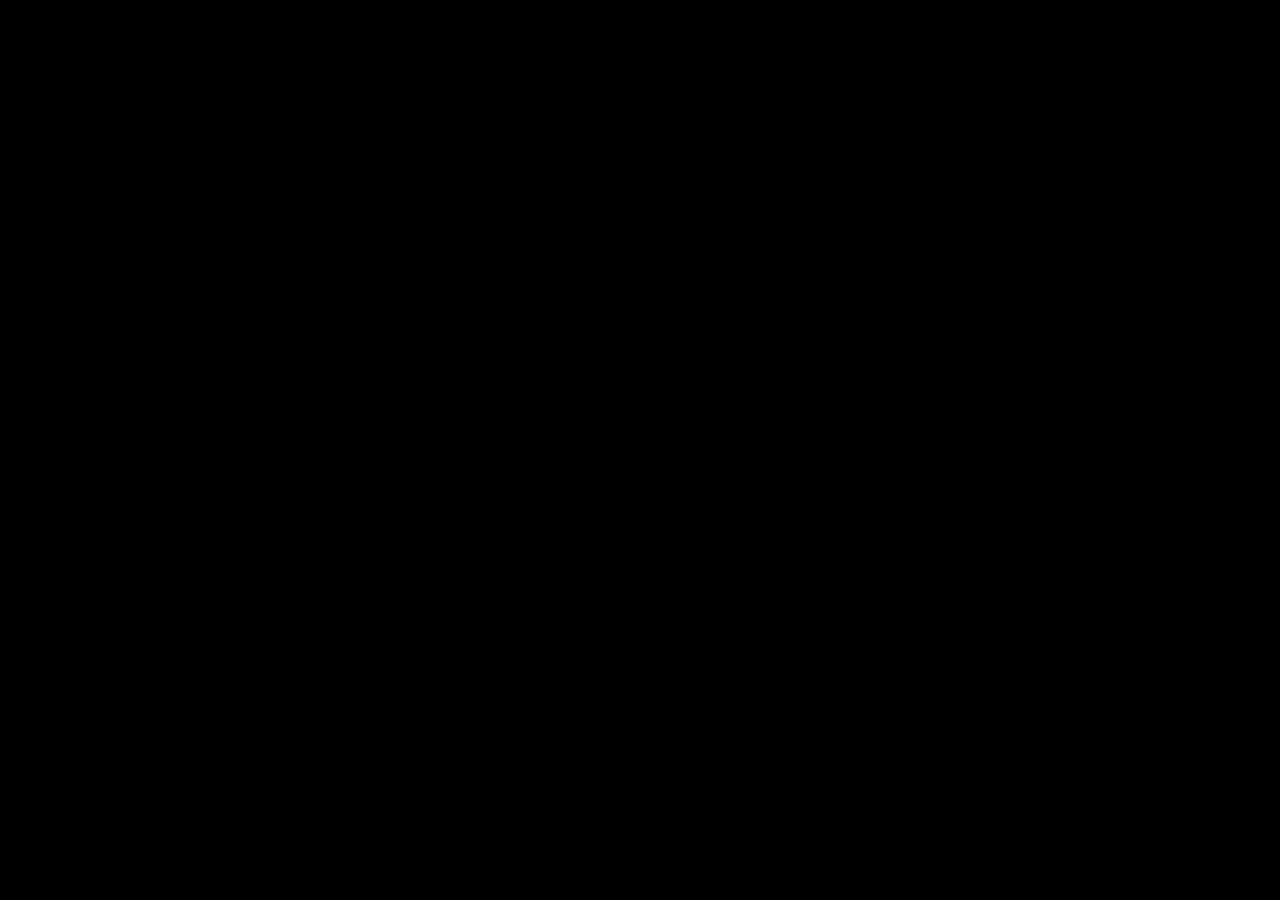
==== commit df4dcaff: "removed usernames.txt" ====
--- a/index.html
+++ b/index.html
@@ -2,7 +2,6 @@
 <html>
     <head>
         <title>Worm</title>
-        <link rel="shortcut icon" type="image/png" href="/favicon.ico"/>
     </head>
     
     <body>
@@ -113,7 +112,6 @@
                     this.nodes = [];
                     this.type = 1;
                     this.turn = 0;
-                    this.username = "";
                     
                     var tempRotation = 2 * Math.PI * Math.random();
                     var tempRadius = WORLD_RADIUS * Math.sqrt(Math.random());
@@ -189,16 +187,6 @@
                 setRandomHue(minimumHue = 0, maximumHue = 359)
                 {
                     this.hue = Math.random() * (maximumHue - minimumHue) + minimumHue;
-                }
-                
-                setUsername(username)
-                {
-                    this.username = username;
-                }
-                
-                setRandomUsername(usernameList)
-                {
-                    this.username = usernameList[Math.round(Math.random() * (usernameList.length - 1))];
                 }
                 
                 addNode(count = 1)
@@ -953,7 +941,6 @@
             //-----------------------------------
             
             var frameNumber = 0;
-            var usernames;
             var request;
             const requestAnimationFrame = window.requestAnimationFrame || window.mozRequestAnimationFrame || window.webkitRequestAnimationFrame || window.msRequestAnimationFrame;
             const cancelAnimationFrame = window.cancelAnimationFrame || window.mozCancelAnimationFrame || window.webkitCancelAnimationFrame || window.msCancelAnimationFrame;
@@ -995,18 +982,6 @@
             var previousTime;
             var currentTime = new Date();
             var fps;
-            var xhttp = new XMLHttpRequest();
-            xhttp.open("GET", "./usernames.txt");
-            xhttp.onreadystatechange = function()
-            {
-                if(this.readyState == 4 && this.status == 200)
-                {
-                    usernames = xhttp.responseText.split("\n");
-                    start();
-                }
-            }
-            xhttp.send();
-            
             resize();
 
             function start()
@@ -1048,7 +1023,6 @@
                         worm.setControllable(false);
                         worm.setRandomType(1, 4);
                         worm.setRandomHue(260, 359);
-                        worm.setRandomUsername(usernames);
                         worm.setRandomLength(5, 50);
                         wormDieFunction = function()
                         {
@@ -1597,11 +1571,7 @@
                                 ctx.fill();
                                 ctx.restore();
                                 break;
-                        }
-                        
-                        let username = worm.username;
-                        ctx.fillText(username, worm.nodes[0].x - ctx.measureText(username).width / 2, worm.nodes[0].y + 50);
-                        
+                        }                        
                     }
                 }
                 
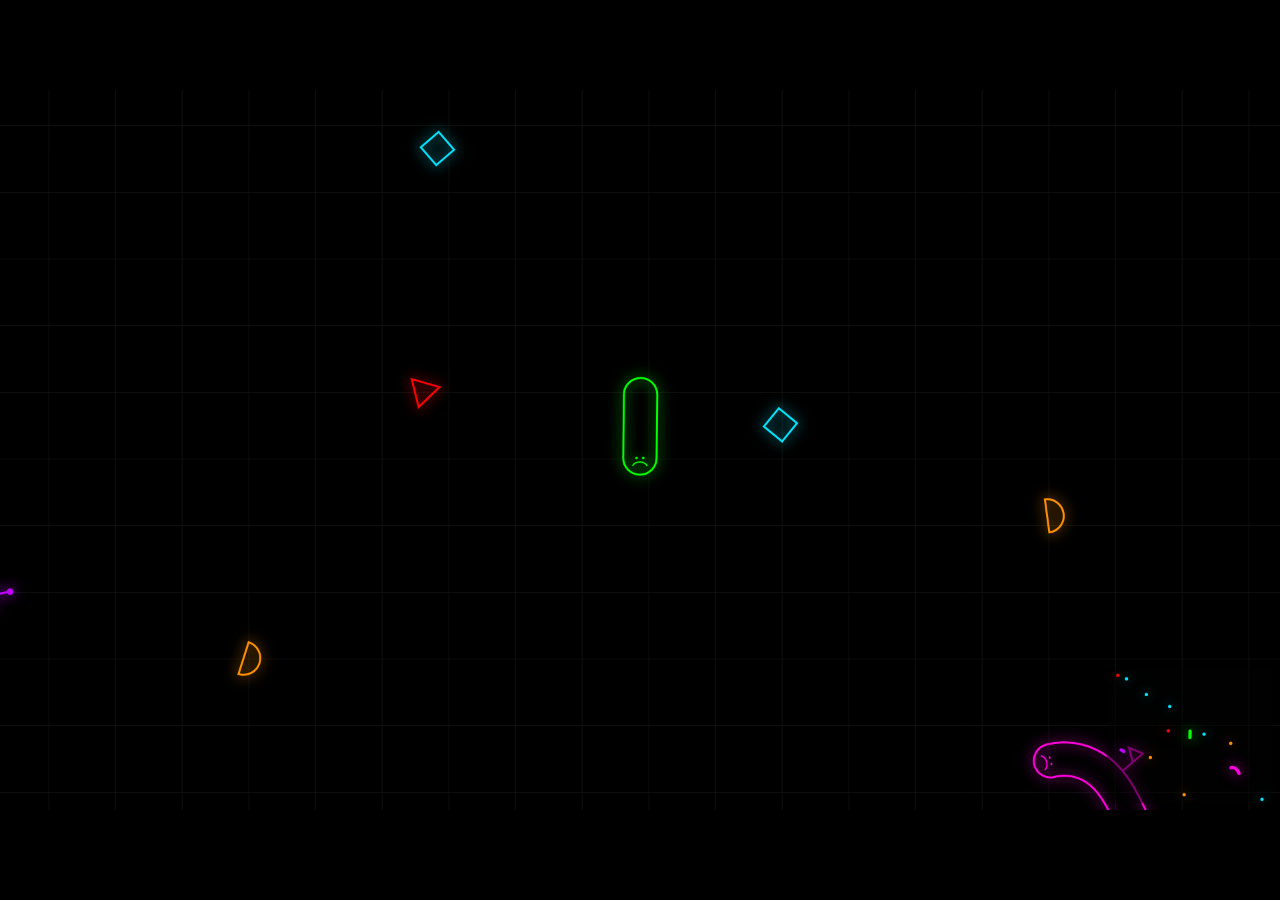
==== commit bd3b0aa6: "no text" ====
--- a/index.html
+++ b/index.html
@@ -23,12 +23,6 @@
                 top: 50%;
                 left: 50%;
                 transform: translate(-50%, -50%);
-            }
-            
-            @font-face
-            {
-                font-family: "Noto";
-                src: url("./fonts/Noto-Sans/NotoSans-Regular.ttf");
             }
             
         </style>
@@ -746,7 +740,6 @@
                 this.direction = "ltr";
                 this.fillStyle = "#000000";
                 this.filter = "none";
-                this.font = "10px sans-serif";
                 this.globalAlpha = 1;
                 this.globalCompositeOperation = "source-over";
                 this.imageSmoothingEnabled = true;
@@ -761,8 +754,6 @@
                 this.shadowOffsetX = 0;
                 this.shadowOffsetY = 0;
                 this.strokeStyle = "#000000";
-                this.textAlign = "start";
-                this.textBaseline = "alphabetic";
             }
             
             function getShadows()
@@ -983,6 +974,7 @@
             var currentTime = new Date();
             var fps;
             resize();
+			start();
 
             function start()
             {
@@ -1350,7 +1342,6 @@
                 ctx.reset();
                 ctx.lineWidth = 3;
                 ctx.shadowBlur = getShadows();
-                ctx.font = "15px Noto";
                 
                 for(var n = 0; n < worms.length; n++)
                 {
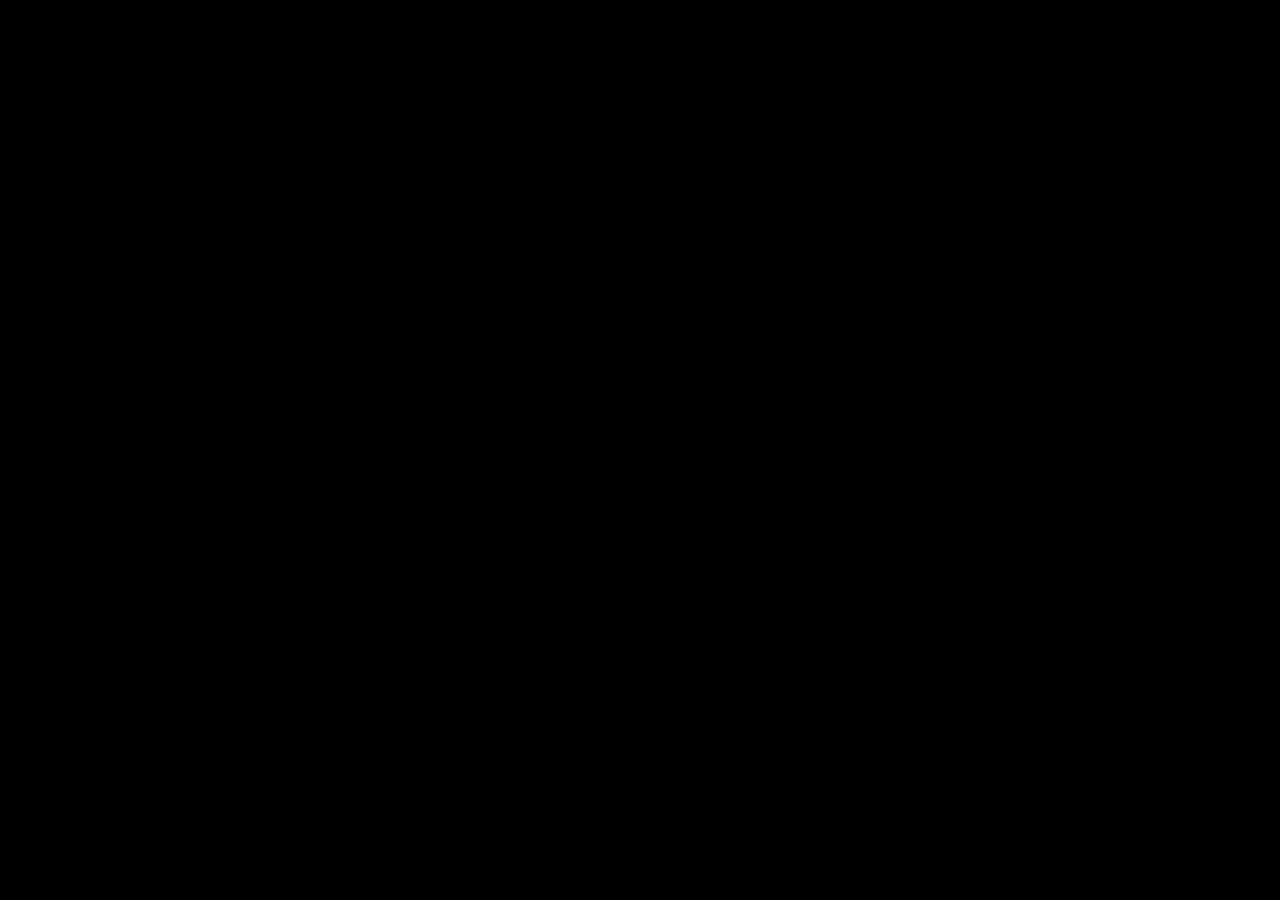
==== commit 9a41eea1: "separated into js file" ====
--- a/index.html
+++ b/index.html
@@ -27,1799 +27,6 @@
             
         </style>
         
-        <script>
-        
-            //----------------------------
-            //----- CLASS DEFINITIONS ----
-            //----------------------------
-        
-            function point(x, y)
-            {
-                return {
-                    x: x,
-                    y: y
-                };
-            }
-            
-            function line(p1, p2)
-            {
-                return {
-                    p1: p1,
-                    p2: p2
-                };
-            }
-            
-            function circle(center, radius)
-            {
-                return {
-                    center: center,
-                    radius: radius
-                };
-            }
-            
-            function rectangle(center, width, height)
-            {
-                return {
-                    center: center,
-                    width: width,
-                    height: height
-                };
-            }
-        
-            class Filmable
-            {
-                constructor(camera)
-                {
-                    this.camera = camera;
-                }
-
-                follow()
-                {
-                    this.camera.filmedObject = this;
-                    this.updateCameraTarget();
-                }
-                
-                unfollow()
-                {
-                    this.camera.filmedObject = null;
-                }
-            }
-            
-            class Worm extends Filmable
-            {
-                constructor(camera)
-                {
-                    super(camera);
-                    this.blink = 0;
-                    this.blinkDirection = 0;
-                    this.blinkWait = Math.round(Math.random() * 250) + 10;
-                    this.controllable;
-                    this.dead = false;
-                    this.dieFunc = null;
-                    this.energiesCollected = 0;
-                    this.happiness = 0;
-                    this.happinessAchieved = 0;
-                    this.happinessDirection = -1;
-                    this.happinessWait = 0;
-                    this.hue = 0;
-                    this.maxLength = 0;
-                    this.nodes = [];
-                    this.type = 1;
-                    this.turn = 0;
-                    
-                    var tempRotation = 2 * Math.PI * Math.random();
-                    var tempRadius = WORLD_RADIUS * Math.sqrt(Math.random());
-                    this.nodes.push(
-                    {
-                        active: true,
-                        activeTime: 0,
-                        x: tempRadius * Math.cos(tempRotation),
-                        y: tempRadius * Math.sin(tempRotation),
-                        r: 2 * Math.PI * Math.random(),
-                        rs: 0
-                    });
-                }
-                
-                setControllable(controllable = true)
-                {
-                    if(controllable !== this.controllable)
-                    {
-                        if(controllable && this.controllable === false)
-                        {
-                            if(this.hasOwnProperty("controllable"))
-                            {
-                                delete this.botWait;
-                                delete this.botDesiredDirection;
-                            }
-                        }
-                        
-                        else if(!controllable)
-                        {
-                            this.botWait = 0;
-                            this.botDesiredDirection = Math.random() * 2 * Math.PI;
-                        }
-                        
-                        this.controllable = controllable;
-                    }
-                }
-                
-                setType(type)
-                {
-                    this.type = type;
-                }
-                
-                setRandomType(minimumType, maximumType)
-                {
-                    this.setType(Math.round(Math.random() * (maximumType - minimumType) + minimumType));
-                }
-                
-                setLength(length)
-                {
-                    var lengthDifference = Math.abs(length - this.nodes.length);
-                    
-                    if(length < this.nodes.length)
-                    {
-                        this.subtractNode(lengthDifference);
-                    }
-                    
-                    else if(length > this.nodes.length)
-                    {
-                        this.addNode(lengthDifference);
-                    }
-                }
-                
-                setRandomLength(minimumLength, maximumLength)
-                {
-                    this.setLength(Math.round(Math.random() * (maximumLength - minimumLength) + minimumLength));
-                }
-                
-                setHue(hue)
-                {
-                    this.hue = hue;
-                }
-                
-                setRandomHue(minimumHue = 0, maximumHue = 359)
-                {
-                    this.hue = Math.random() * (maximumHue - minimumHue) + minimumHue;
-                }
-                
-                addNode(count = 1)
-                {
-                    for(var n = 0; n < count; n++)
-                    {
-                        let tempLastNode = this.nodes[this.nodes.length - 1];
-                        this.nodes.push(
-                        {
-                            active: true,
-                            activeTime: 1,
-                            x: tempLastNode.x - 20 * Math.cos(tempLastNode.r),
-                            y: tempLastNode.y + 20 * Math.sin(tempLastNode.r),
-                            r: tempLastNode.r
-                        });
-                    }
-                    
-                    this.maxLength = clampMin(this.nodes.length, this.maxLength);
-                }
-                
-                addNodeSmooth(count = 1)
-                {
-                    for(var n = 0; n < count; n++)
-                    {
-                        let tempLastNode = this.nodes[this.nodes.length - 1];
-                        this.nodes.push(
-                        {
-                            active: false,
-                            activeTime: 0,
-                            x: tempLastNode.x,
-                            y: tempLastNode.y,
-                            r: tempLastNode.r
-                        });
-                    }
-                    
-                    this.maxLength = clampMin(this.nodes.length, this.maxLength);
-                }
-                
-                subtractNode(count)
-                {
-                    if(count === undefined)
-                    {
-                        count = 1;
-                    }
-                    
-                    this.nodes.splice(this.nodes.length - count, count);
-                }
-                
-                increaseHappiness(value)
-                {
-                    if(this.happiness < 1)
-                    {
-                        this.happiness += value;
-                        
-                        if(this.happiness > 1)
-                        {
-                            this.happiness = 1;
-                        }
-                    }
-                }
-                
-                decreaseHappiness(value)
-                {
-                    if(this.happiness > 0)
-                    {
-                        this.happiness -= value;
-                        
-                        if(this.happiness < 0)
-                        {
-                            this.happiness = 0;
-                        }
-                    }
-                }
-                
-                die()
-                {
-                    this.dead = true;
-                    
-                    if(this.camera.filmedObject === this)
-                    {
-                        this.camera.filmedObject = null;
-                    }
-                    
-                    if(this.dieFunc !== null)
-                    {
-                        this.dieFunc();
-                    }
-                }
-                
-                onDie(func)
-                {
-                    this.dieFunc = func;
-                }
-                
-                tick(wormCollection)
-                {
-                    if(!this.controllable)
-                    {
-                        //--------- AI CODE ----------
-                        
-                        this.botWait -= timeScale;
-                        
-                        if(this.botWait <= 0)
-                        {
-                            var error = (Math.random() - 0.5) / 2;
-                            this.botDesiredDirection += (Math.random() - 0.5) * Math.PI + error;
-                            this.botWait = Math.round(Math.random() * 30 + 20);
-                        }
-                        
-                        var angleDifference = calculateAngleDifference(this.nodes[0].r, this.botDesiredDirection);
-                        if(angleDifference < -Math.PI / 4)
-                        {
-                            this.turn = 1;
-                        }
-                        
-                        else if(angleDifference > Math.PI / 4)
-                        {
-                            this.turn = -1;
-                        }
-                        
-                        else
-                        {
-                            this.turn = 0;
-                        }
-                    }
-                    
-                    var wormIndex = wormCollection.indexOf(this);
-                    var tempFirstNode = this.nodes[0];
-                    
-                    if(this.turn === -1)
-                    {
-                        tempFirstNode.rs = clampMax(tempFirstNode.rs + Math.PI / 360, Math.PI / 90);
-                    }
-
-                    else if(this.turn === 1)
-                    {
-                        tempFirstNode.rs = clampMin(tempFirstNode.rs - Math.PI / 360, -Math.PI / 90);
-                    }
-                    
-                    else
-                    {
-                        if(tempFirstNode.rs < 0)
-                        {
-                            tempFirstNode.rs += Math.PI / 1440;
-                            
-                            if(tempFirstNode.rs > 0)
-                            {
-                                tempFirstNode.rs = 0;
-                            }
-                        }
-                        
-                        if(tempFirstNode.rs > 0)
-                        {
-                            tempFirstNode.rs -= Math.PI / 1440;
-                            
-                            if(tempFirstNode.rs < 0)
-                            {
-                                tempFirstNode.rs = 0;
-                            }
-                        }
-                    }
-                    
-                    tempFirstNode.r = tempFirstNode.r + tempFirstNode.rs * timeScale;
-                    tempFirstNode.r = tempFirstNode.r % (2 * Math.PI);
-                    tempFirstNode.x += 3 * Math.cos(tempFirstNode.r) * timeScale;
-                    tempFirstNode.y -= 3 * Math.sin(tempFirstNode.r) * timeScale;
-                    
-                    for(var n = 1; n < this.nodes.length; n++)
-                    {
-                        var tempCurrentNode = this.nodes[n];
-                        var tempPreviousNode = this.nodes[n - 1];
-                        
-                        if(!tempCurrentNode.active)
-                        {
-                            if(distance(tempCurrentNode, tempPreviousNode) >= 5)
-                            {
-                                tempCurrentNode.active = true;
-                            }
-                        }
-                        
-                        if(tempCurrentNode.active)
-                        {
-                            if(tempCurrentNode.activeTime < 1)
-                            {
-                                tempCurrentNode.activeTime += 0.05 * timeScale;
-                                
-                                if(tempCurrentNode.activeTime > 1)
-                                {
-                                    tempCurrentNode.activeTime = 1;
-                                }
-                            }
-                            
-                            tempCurrentNode.r = Math.PI - Math.atan2(tempCurrentNode.y - tempPreviousNode.y, tempCurrentNode.x - tempPreviousNode.x);
-                            tempCurrentNode.x = tempPreviousNode.x - 5 * Math.cos(tempCurrentNode.r);
-                            tempCurrentNode.y = tempPreviousNode.y + 5 * Math.sin(tempCurrentNode.r);
-                            
-                            if(n > 1)
-                            {
-                                var tempPreviousPreviousNode = this.nodes[n - 2];
-                                var nodeDistance = distance(tempCurrentNode, tempPreviousPreviousNode);
-                                
-                                if(nodeDistance < 9.993)
-                                {
-                                    var circle1 = circle(tempPreviousNode, 5);
-                                    var circle2 = circle(tempPreviousPreviousNode, 9.993);
-                                    var intersections = intersectCircleCircle(circle1, circle2);
-                                    
-                                    if(distance(tempCurrentNode, intersections[0]) < distance(tempCurrentNode, intersections[1]))
-                                    {
-                                        tempCurrentNode.x = intersections[0].x;
-                                        tempCurrentNode.y = intersections[0].y;
-                                    }
-                                    else
-                                    {
-                                        tempCurrentNode.x = intersections[1].x;
-                                        tempCurrentNode.y = intersections[1].y;
-                                    }
-                                    
-                                    tempCurrentNode.r = Math.PI - Math.atan2(tempCurrentNode.y - tempPreviousNode.y, tempCurrentNode.x - tempPreviousNode.x);
-                                }
-                            }
-                        }
-                    }
-                    
-                    var foundHappiness = false;
-                    
-                    for(var n = 0; n < wormCollection.length; n++)
-                    {
-                        if(wormIndex !== n)
-                        {
-                            if(distance(this.nodes[0], wormCollection[n].nodes[0]) < 150)
-                            {
-                                foundHappiness = true;
-                            }
-                        }
-                    }
-                    
-                    if(foundHappiness)
-                    {
-                        if(this.happinessWait < 50)
-                        {
-                            this.happinessWait += timeScale;
-                            
-                            if(this.happinessWait > 50)
-                            {
-                                this.happinessWait = 50;
-                            }
-                        }
-                    }
-                    
-                    else
-                    {
-                        if(this.happinessWait > 0)
-                        {
-                            this.happinessWait -= timeScale;
-                            
-                            if(this.happinessWait < 0)
-                            {
-                                this.happinessWait = 0;
-                            }
-                        }
-                    }
-                    
-                    if(this.happinessWait === 0)
-                    {
-                        this.happinessDirection = -1;
-                    }
-                    
-                    else if(this.happinessWait === 50)
-                    {
-                        if(this.happinessDirection === -1)
-                        {
-                            this.happinessAchieved++;
-                        }
-                        
-                        this.happinessDirection = 1;
-                    }
-                    
-                    if(this.happinessDirection === -1)
-                    {
-                        this.decreaseHappiness(1 / 10 * timeScale);
-                    }
-                    
-                    else if(this.happinessDirection === 1)
-                    {
-                        this.increaseHappiness(1 / 10 * timeScale);
-                    }
-                    
-                    this.blinkWait -= timeScale;
-                    
-                    if(this.blinkWait <= 0)
-                    {
-                        if(this.happiness < 0.5)
-                        {
-                            this.blinkWait = Math.round(Math.random() * 250) + 100;
-                        }
-                        
-                        else
-                        {
-                            this.blinkWait = Math.round(Math.random() * 100) + 10;
-                        }
-
-                        this.blinkDirection = 1;
-                    }
-                    
-                    this.blink += 1 / 10 * this.blinkDirection * timeScale;
-                    
-                    if(this.blink > 1)
-                    {
-                        this.blink = 2 - this.blink;
-                        this.blinkDirection = -1;
-                    }
-                    
-                    if(this.blink < 0)
-                    {
-                        this.blink = 0;
-                        this.blinkDirection = 0;
-                    }
-                    
-                    this.updateCameraTarget();
-                }
-                
-                moveTo(p)
-                {
-                    for(var n = 1; n < this.nodes.length; n++)
-                    {
-                        this.nodes[n].x += (p.x - this.nodes[0].x);
-                        this.nodes[n].y += (p.y - this.nodes[0].y);
-                    }
-                    
-                    this.nodes[0].x = p.x;
-                    this.nodes[0].y = p.y;
-                }
-                
-                inGame(camera)
-                {
-                    var tempShapePadding = 80;
-                    var tempGlowPadding = clampMin(20 * camera.zoom, 20);
-                    var tempPadding = tempShapePadding * camera.zoom + tempGlowPadding;
-                    
-                    for(var n = 0; n < this.nodes.length; n++)
-                    {
-                        if(pointInRectangle(point(this.nodes[n].x - camera.x, this.nodes[n].y - camera.y), rectangle(pointOrigin, gameWidth / camera.zoom, gameHeight / camera.zoom), tempPadding))
-                        {
-                            return true;
-                        }
-                    }
-                    
-                    return false;
-                }
-                
-                inMinimap(camera, expanded)
-                {
-                    var tempShapePadding = 80;
-                    var tempGlowPadding = clampMin(20 * camera.zoom, 20);
-                    var tempPadding = tempShapePadding * camera.zoom * minimapZoom + tempGlowPadding;
-                    var tempWidth = minimapWidth;
-                    var tempHeight = minimapHeight;
-                    
-                    if(expanded)
-                    {
-                        tempWidth = gameWidth;
-                        tempHeight = gameHeight;
-                    }
-                    
-                    for(var n = 0; n < this.nodes.length; n++)
-                    {
-                        if(pointInRectangle(point(this.nodes[n].x - camera.x, this.nodes[n].y - camera.y), rectangle(pointOrigin, tempWidth / (camera.zoom * minimapZoom), tempHeight / (camera.zoom * minimapZoom)), tempPadding))
-                        {
-                            return true;
-                        }
-                    }
-                    
-                    return false;
-                }
-                
-                updateCameraTarget()
-                {
-                    if(this.camera.filmedObject == this)
-                    {
-                        this.camera.setTarget(this.nodes[0]);
-                    }
-                }
-            }
-            
-            class Energy extends Filmable
-            {
-                constructor(camera)
-                {
-                    super(camera);
-                    var tempRotation = 2 * Math.PI * Math.random();
-                    var tempRadius = WORLD_RADIUS * Math.sqrt(Math.random());
-                    this.decayFunc = null;
-                    this.isDestroyed = false;
-                    this.destroyFunc = null;
-                    this.isDecaying = false;
-                    this.opacity = 1;
-                    this.phase = 2 * Math.PI * Math.random();
-                    this.r = this.rStatic + 0.2 * Math.sin(this.phase);
-                    this.rStatic = 2 * Math.PI * Math.random();
-                    this.type = Math.round(2 * Math.random() + 1);
-                    this.x = tempRadius * Math.cos(tempRotation);
-                    this.y = tempRadius * Math.sin(tempRotation);
-                }
-                
-                moveTo(p)
-                {
-                    this.x = p.x;
-                    this.y = p.y;
-                }
-                
-                decay()
-                {
-                    this.isDecaying = true;
-                    
-                    if(this.decayFunc !== null)
-                    {
-                        this.decayFunc();
-                    }
-                }
-                
-                onDecay(func)
-                {
-                    this.decayFunc = func;
-                }
-                
-                destroy()
-                {
-                    this.isDestroyed = true;
-                    
-                    if(this.destroyFunc !== null)
-                    {
-                        this.destroyFunc();
-                    }
-                }
-                
-                onDestroy(func)
-                {
-                    this.destroyFunc = func;
-                }
-                
-                tick(energyCollection)
-                {
-                    if(this.isDecaying)
-                    {
-                        this.opacity -= 0.1 * timeScale;
-                        
-                        if(this.opacity <= 0)
-                        {
-                            this.destroy(energyCollection);
-                            return;
-                        }
-                    }
-                    
-                    this.phase += 0.02 * timeScale;
-                    this.r = this.rStatic + 0.2 * Math.sin(this.phase);
-                    this.updateCameraTarget();
-                }
-                
-                updateCameraTarget()
-                {
-                    if(this.camera.filmedObject === this)
-                    {
-                        this.camera.setTarget(this);
-                    }
-                }
-                
-                inGame(camera)
-                {
-                    var tempShapePadding = 80;
-                    var tempGlowPadding = clampMin(20 * camera.zoom, 20);
-                    var tempPadding = tempShapePadding * camera.zoom + tempGlowPadding;
-                    
-                    if(pointInRectangle(point(this.x - camera.x, this.y - camera.y), rectangle(pointOrigin, gameWidth / camera.zoom, gameHeight / camera.zoom), tempPadding))
-                    {
-                        return true;
-                    }
-                    
-                    return false;
-                }
-                
-                inMinimap(camera, expanded)
-                {
-                    var tempShapePadding = 80;
-                    var tempGlowPadding = clampMin(20 * camera.zoom, 20);
-                    var tempPadding = tempShapePadding * camera.zoom * minimapZoom + tempGlowPadding;
-                    var tempWidth = minimapWidth;
-                    var tempHeight = minimapHeight;
-                    
-                    if(expanded)
-                    {
-                        tempWidth = gameWidth;
-                        tempHeight = gameHeight;
-                    }
-                    
-                    if(pointInRectangle(point(this.x - camera.x, this.y - camera.y), rectangle(pointOrigin, tempWidth / (camera.zoom * minimapZoom), tempHeight / (camera.zoom * minimapZoom)), tempPadding))
-                    {
-                        return true;
-                    }
-                    
-                    return false;
-                }
-            }
-            
-            class Camera
-            {
-                constructor(p = pointOrigin, zoom = 1)
-                {
-                    this.filmedObject = null;
-                    this.x = p.y;
-                    this.y = p.x;
-                    this.targetX = this.x;
-                    this.targetY = this.y;
-                    this.zoom = zoom;
-                    this.MAX_SPEED = 1000;
-                }
-                
-                setTarget(p)
-                {
-                    this.targetX = p.x;
-                    this.targetY = p.y
-                }
-                
-                moveTo(p)
-                {
-                    this.x = p.x;
-                    this.y = p.y;
-                }
-                
-                moveToSmooth(p)
-                {
-                    var tempActualSpeed = this.MAX_SPEED;
-                    var tempAngle = Math.atan2(p.y - this.y, p.x - this.x);
-                    var tempCosine = Math.abs(tempActualSpeed * Math.cos(tempAngle));
-                    var tempSine = Math.abs(tempActualSpeed * Math.sin(tempAngle));
-                    var oldX = this.x;
-                    var oldY = this.y;
-                    this.x = interpolateLinear(this.x, clamp(p.x, this.x - tempCosine, this.x + tempCosine), 0.2);
-                    this.y = interpolateLinear(this.y, clamp(p.y, this.y - tempSine, this.y + tempSine), 0.2);
-                }
-                
-                tick()
-                {
-                    this.moveToSmooth(point(this.targetX, this.targetY));
-                    this.x += 25 * mouseCoordinatesNormalizedSmoothed.x;
-                    this.y += 25 * mouseCoordinatesNormalizedSmoothed.y;
-                    this.zoom = 1 - 0.2 * distance(point(mouseCoordinatesNormalizedSmoothed.x, mouseCoordinatesNormalizedSmoothed.y));
-                }
-            }
-            
-            //----------------------------
-            //--- FUNCTION DEFINITIONS ---
-            //----------------------------
-            
-            CanvasRenderingContext2D.prototype.reset = function()
-            {
-                this.direction = "ltr";
-                this.fillStyle = "#000000";
-                this.filter = "none";
-                this.globalAlpha = 1;
-                this.globalCompositeOperation = "source-over";
-                this.imageSmoothingEnabled = true;
-                this.imageSmoothingQuality = "low";
-                this.lineCap = "butt";
-                this.lineDashOffset = 0;
-                this.lineJoin = "miter";
-                this.lineWidth = 1;
-                this.miterLimit = 10;
-                this.shadowBlur = 0;
-                this.shadowColor = "rgba(0, 0, 0, 0)";
-                this.shadowOffsetX = 0;
-                this.shadowOffsetY = 0;
-                this.strokeStyle = "#000000";
-            }
-            
-            function getShadows()
-            {
-                if(shadows)
-                {
-                    return clampMin(20 * camera.zoom, 20);
-                }
-                
-                else
-                {
-                    return 0;
-                }
-            }
-            
-            function hueString(hue)
-            {
-                return ("hsl(" + hue + ", 100%, 50%)");
-            }
-            
-            function resize()
-            {
-                const windowWidth = window.innerWidth;
-                const windowHeight = window.innerHeight;
-                
-                if(windowWidth / windowHeight > gameWidth / gameHeight)
-                {
-                    canvas.style.width = `${(windowHeight / windowWidth) * ( gameWidth / gameHeight) * 100}%`;
-                    canvas.style.height = "100%";
-                }
-                
-                else
-                {
-                    canvas.style.width = "100%";
-                    canvas.style.height = `${(windowWidth / windowHeight) * (gameHeight / gameWidth) * 100}%`;
-                }
-                
-                updateMouseCoordinates();
-            }
-
-            function mousedown(event)
-            {
-                if(!event)
-                {
-                    event = window.event;
-                }
-
-                if(event.button === 0 && camera.filmedObject != null)
-                {
-                    if(camera.filmedObject.constructor.name === "Worm")
-                    {
-                        filmedWormIndex--;
-                    }
-                }
-
-                if(event.button === 2 && camera.filmedObject != null)
-                {
-                    if(camera.filmedObject.constructor.name === "Worm")
-                    {
-                        filmedWormIndex++;
-                    }
-                }
-                
-                if(worms.length > 0)
-                {
-                    filmedWormIndex = clamp(filmedWormIndex, 0, worms.length - 1);
-                    
-                    if(event.button !== 1)
-                    {
-                        worms[filmedWormIndex].follow();
-                    }
-                    
-                    else
-                    {
-                        worms[filmedWormIndex].unfollow();
-                    }
-                }
-            }
-            
-            function mousemove(event)
-            {
-                if(!event)
-                {
-                    event = window.event;
-                }
-                
-                mouseCoordinates = point(event.clientX, event.clientY);
-                updateMouseCoordinates();
-            }
-            
-            function wheel(event)
-            {
-                if(!event)
-                {
-                    event = window.event;
-                }
-                
-                var delta = Math.sign(event.deltaY);
-            }
-
-            function keydown(event)
-            {
-                if(!event)
-                {
-                    event = window.event;
-                }
-                
-                var eventKey = event.key;
-                
-                if(keysPressed.includes(eventKey) === false)
-                {
-                    keysPressed.push(eventKey);
-                    
-                    if(eventKey.toUpperCase() === "M" && !minimapFired)
-                    {
-                        minimapFired = true;
-                        
-                        if(minimapExpanded === false)
-                        {
-                            minimapExpanded = true;
-                        }
-                        
-                        else
-                        {
-                            minimapExpanded = false;
-                        }
-                    }
-                    
-                    if(eventKey.toUpperCase() === "G")
-                    {
-                        shadows = !shadows;
-                    }
-                }
-            }
-            
-            function keyup(event)
-            {
-                if(!event)
-                {
-                    event = window.event;
-                }
-                
-                var eventKey = event.key;
-                
-                keysPressed.splice(keysPressed.indexOf(eventKey), 1);
-                
-                if(eventKey.toUpperCase() === "M")
-                {
-                    minimapFired = false;
-                }
-            }
-            
-            function updateMouseCoordinates()
-            {
-                if(mouseCoordinates !== undefined)
-                {
-                    mouseCoordinatesIdleTime = 0;
-                    mouseCoordinatesNormalized = point(2 * (mouseCoordinates.x / window.innerWidth - 0.5), 2 * (mouseCoordinates.y / window.innerHeight - 0.5));
-                }
-            }
-            
-            //----------------------------
-            //---------- EVENTS ----------
-            //----------------------------
-            
-            window.onresize = resize;
-            window.onmousedown = mousedown;
-            window.onmousemove = mousemove;
-            window.onwheel = wheel;
-            window.onkeydown = keydown;
-            window.onkeyup = keyup;
-            window.oncontextmenu = function(event) { event.preventDefault(); };
-            
-            //-----------------------------------
-            //--- GLOBAL VARIABLE DEFINITIONS ---
-            //-----------------------------------
-            
-            var frameNumber = 0;
-            var request;
-            const requestAnimationFrame = window.requestAnimationFrame || window.mozRequestAnimationFrame || window.webkitRequestAnimationFrame || window.msRequestAnimationFrame;
-            const cancelAnimationFrame = window.cancelAnimationFrame || window.mozCancelAnimationFrame || window.webkitCancelAnimationFrame || window.msCancelAnimationFrame;
-            const canvas = document.getElementById("canvas");
-            const ctx = canvas.getContext("2d", {alpha: false});
-            const gameWidth = canvas.width;
-            const gameHeight = canvas.height;
-            const gameHalfWidth = gameWidth / 2;
-            const gameHalfHeight = gameHeight / 2;
-            const minimapWidth = 250;
-            const minimapHeight = 200;
-            const minimapHalfWidth = minimapWidth / 2;
-            const minimapHalfHeight = minimapHeight / 2;
-            var minimapZoom;
-            var minimapFired;
-            var minimapExpanded;
-            const pointOrigin = point(0, 0), pointGameCenter = point(gameHalfWidth, gameHalfHeight);
-            const distanceOriginCenter = distance(pointOrigin, pointGameCenter);
-            var blackScreenOpacityDirection = 0;
-            var blackScreenOpacity = 0;
-            var blackScreenOpacityWait = 0;
-            var shadows = true;
-            var timeScale;
-            var mouseCoordinates;
-            var mouseCoordinatesNormalized = {x: 0, y: 0};
-            var mouseCoordinatesNormalizedSmoothed = {x: 0, y: 0};
-            var mouseCoordinatesIdleTime = 0;
-            const keysPressed = [];
-            var camera;
-            const WORLD_RADIUS = 10000;
-            const WORLD_CIRCLE = circle(pointOrigin, WORLD_RADIUS);
-            const GRID_SIZE = 100;
-            const WORM_BOT_COUNT = 100;
-            const ENERGY_COUNT = 500;
-            var worms;
-            var deadWorms;
-            var energies;
-            var filmedWormIndex;
-            var previousTime;
-            var currentTime = new Date();
-            var fps;
-            resize();
-			start();
-
-            function start()
-            {
-                timeScale = 1;
-                camera = new Camera();
-                worms = [];
-                deadWorms = [];
-                energies = [];
-                minimapZoom = 0.1;
-                minimapFired = false;
-                minimapExpanded = false;
-                filmedWormIndex = 0;
-
-                for(var n = 0; n < WORM_BOT_COUNT + 1; n++)
-                {
-                    let worm = new Worm(camera);
-                    let wormDieFunction;
-                    
-                    if(n === 0)
-                    {
-                        worm.setControllable();
-                        worm.setHue(120);
-                        worm.setRandomLength(5, 50);
-                        wormDieFunction = function()
-                        {
-                            let index = worms.indexOf(worm);
-                            let deadWorm = worms[index];
-                            worms.splice(index, 1);
-                            deadWorms.push(deadWorm);
-                            blackScreenOpacityDirection = 1;
-                        };
-                        camera.moveTo(worm.nodes[0]);
-                        worm.follow();
-                    }
-                    
-                    else
-                    {
-                        worm.setControllable(false);
-                        worm.setRandomType(1, 4);
-                        worm.setRandomHue(260, 359);
-                        worm.setRandomLength(5, 50);
-                        wormDieFunction = function()
-                        {
-                            let index = worms.indexOf(worm);
-                            let deadWorm = worms[index];
-                            worms.splice(index, 1);
-                            deadWorms.push(deadWorm);
-                        }
-                    }
-                    
-                    worm.onDie(wormDieFunction);
-                    worms.push(worm);
-                }
-                
-                for(var n = 0; n < ENERGY_COUNT; n++)
-                {
-                    let energy = new Energy(camera);
-                    energy.onDestroy(function()
-                    {
-                        let index = energies.indexOf(energy);
-                        energies.splice(index, 1);
-                    });
-                    energies.push(energy);
-                }
-                
-                request = requestAnimationFrame(render);
-            }
-            
-            function reset()
-            {
-                cancelAnimationFrame(request);
-                start();
-            }
-
-            function render()
-            {
-                previousTime = currentTime;
-                currentTime = new Date();
-                fps = 1000 / (currentTime - previousTime);
-                
-                //----------------------------
-                //-------- MOVEMENT ----------
-                //----------------------------
-                
-                mouseCoordinatesIdleTime++;
-                
-                if(mouseCoordinatesIdleTime >= 120)
-                {
-                    mouseCoordinatesNormalized = pointOrigin;
-                }
-                
-                mouseCoordinatesNormalizedSmoothed = point(interpolateLinear(mouseCoordinatesNormalizedSmoothed.x, mouseCoordinatesNormalized.x, 0.02), interpolateLinear(mouseCoordinatesNormalizedSmoothed.y, mouseCoordinatesNormalized.y, 0.02));
-                
-                if(keysPressed.includes("-") || keysPressed.includes(","))
-                {
-                    timeScale -= 0.01;
-                    
-                    if(timeScale < 0)
-                    {
-                        timeScale = 0;
-                    }
-                }
-                
-                if(keysPressed.includes("+") || keysPressed.includes("."))
-                {
-                    timeScale += 0.01;
-                }
-                
-                for(var n = 0; n < worms.length; n++)
-                {
-                    const worm = worms[n];
-                    
-                    if(worm.controllable)
-                    {
-                        worm.turn = 0;
-                        
-                        if(keysPressed.includes("ArrowLeft") || keysPressed.includes("a") || keysPressed.includes("A"))
-                        {
-                            worm.turn -= 1;
-                        }
-                        
-                        if(keysPressed.includes("ArrowRight") || keysPressed.includes("d") || keysPressed.includes("D"))
-                        {
-                            worm.turn += 1;
-                        }
-                    }
-                    
-                    var oldX = worm.nodes[0].x;
-                    var oldY = worm.nodes[0].y;
-                    
-                    worm.tick(worms);
-                    
-                    if(!pointInCircle(worm.nodes[0], WORLD_CIRCLE))
-                    {
-                        var newX = worm.nodes[0].x;
-                        var newY = worm.nodes[0].y;
-                        var intersection = intersectCircleLineSegment(circle(pointOrigin, WORLD_RADIUS), line(point(oldX, oldY), point(newX, newY)));
-                        worm.moveTo(intersection[0]);
-                        worm.die();
-                        n--;
-                    }
-                }
-                
-                if(blackScreenOpacityDirection === -1)
-                {
-                    if(blackScreenOpacity > 0)
-                    {
-                        blackScreenOpacity -= timeScale / 60;
-                        
-                        if(blackScreenOpacity < 0)
-                        {
-                            blackScreenOpacity = 0;
-                        }
-                    }
-                }
-                
-                else if(blackScreenOpacityDirection === 1)
-                {
-                    if(blackScreenOpacity < 1)
-                    {
-                        blackScreenOpacity += timeScale / 60;
-                        
-                        if(blackScreenOpacity >= 1)
-                        {
-                            blackScreenOpacity = 2 - blackScreenOpacity;
-                            blackScreenOpacityDirection = -1;
-                            reset();
-                            return;
-                        }
-                    }
-                }
-                
-                for(var n = 0; n < energies.length; n++)
-                {
-                    let energy = energies[n];
-                    let closestWorm;
-                    let distanceToClosestWorm = -1;
-                    
-                    for(var m = 0; m < worms.length; m++)
-                    {
-                        let worm = worms[m];
-                        let distanceToWorm = distanceManhattan(energy, worm.nodes[0]);
-                        
-                        if(distanceToWorm < distanceToClosestWorm || distanceToClosestWorm === -1)
-                        {
-                            distanceToClosestWorm = distanceToWorm;
-                            closestWorm = worm;
-                        }
-                    }
-                    
-                    if(distanceToClosestWorm <= 50 && distanceToClosestWorm !== -1)
-                    {
-                        if(!energy.isDecaying)
-                        {
-                            energy.decay();
-                            closestWorm.energiesCollected++;
-                            closestWorm.addNodeSmooth(5);
-                        }
-                    }
-                    
-                    energy.tick(energies);
-                }
-                
-                camera.tick();
-                
-                //----------------------------
-                //-------- RENDERING ---------
-                //----------------------------
-                
-                //------ WORLD RENDERING -----
-                
-                ctx.reset();
-                ctx.fillStyle = "#000000"
-                ctx.fillRect(0, 0, gameWidth, gameHeight);
-                
-                ctx.translate(gameHalfWidth, gameHalfHeight);
-                ctx.scale(camera.zoom, camera.zoom);
-                ctx.translate(-camera.x, -camera.y);
-                // GAME SPACE
-                
-                ctx.strokeStyle = "#141414";
-                ctx.lineWidth = 1;
-                
-                for(var n = 1; n < 2 * WORLD_RADIUS / GRID_SIZE; n++)
-                {
-                    ctx.beginPath();
-                    ctx.moveTo(n * GRID_SIZE - WORLD_RADIUS, 0 - WORLD_RADIUS);
-                    ctx.lineTo(n * GRID_SIZE - WORLD_RADIUS, 2 * WORLD_RADIUS - WORLD_RADIUS);
-                    ctx.stroke();
-                    ctx.beginPath();
-                    ctx.moveTo(0 - WORLD_RADIUS, n * GRID_SIZE - WORLD_RADIUS);
-                    ctx.lineTo(2 * WORLD_RADIUS - WORLD_RADIUS, n * GRID_SIZE - WORLD_RADIUS);
-                    ctx.stroke();
-                }
-                ctx.beginPath();
-                ctx.arc(0, 0, WORLD_RADIUS, Math.PI, 0);
-                ctx.lineTo(WORLD_RADIUS, -WORLD_RADIUS);
-                ctx.lineTo(-WORLD_RADIUS, -WORLD_RADIUS);
-                ctx.closePath();
-                ctx.fill();
-                ctx.beginPath();
-                ctx.arc(0, 0, WORLD_RADIUS, 0, -Math.PI);
-                ctx.lineTo(-WORLD_RADIUS, WORLD_RADIUS);
-                ctx.lineTo(WORLD_RADIUS, WORLD_RADIUS);
-                ctx.closePath();
-                ctx.fill();
-                ctx.lineWidth = 3;
-                ctx.beginPath();
-                ctx.arc(0, 0, WORLD_RADIUS, 0, 2 * Math.PI);
-                ctx.stroke();
-                
-                //--- DEAD WORMS RENDERING ---
-                
-                ctx.reset();
-                ctx.strokeStyle = "#171717";
-                
-                for(var n = 0; n < deadWorms.length; n++)
-                {
-                    var deadWorm = deadWorms[n];
-                    
-                    if(deadWorm.inGame(camera))
-                    {
-                        ctx.lineWidth = 3;
-                        ctx.beginPath();
-                        ctx.arc(deadWorm.nodes[0].x, deadWorm.nodes[0].y, 25, -(deadWorm.nodes[0].r + Math.PI / 2), -(deadWorm.nodes[0].r - Math.PI / 2));
-                        for(var m = 1; m < deadWorm.nodes.length - 1; m++)
-                        {
-                            ctx.lineTo(deadWorm.nodes[m].x + 25 * Math.cos(deadWorm.nodes[m].r - Math.PI / 2), deadWorm.nodes[m].y - 25 * Math.sin(deadWorm.nodes[m].r - Math.PI / 2));
-                        }
-                        ctx.arc(deadWorm.nodes[deadWorm.nodes.length - 1].x, deadWorm.nodes[deadWorm.nodes.length - 1].y, 25, -(deadWorm.nodes[deadWorm.nodes.length - 1].r - Math.PI / 2), -(deadWorm.nodes[deadWorm.nodes.length - 1].r + Math.PI / 2));
-                        for(var m = deadWorm.nodes.length - 2; m > 0; m--)
-                        {
-                            ctx.lineTo(deadWorm.nodes[m].x + 25 * Math.cos(deadWorm.nodes[m].r + Math.PI / 2), deadWorm.nodes[m].y - 25 * Math.sin(deadWorm.nodes[m].r + Math.PI / 2));
-                        }
-                        ctx.closePath();
-                        ctx.stroke();
-                        
-                        ctx.translate(deadWorm.nodes[0].x, deadWorm.nodes[0].y);
-                        ctx.rotate(-deadWorm.nodes[0].r);
-                        
-                        ctx.lineWidth = 2;
-                        
-                        ctx.beginPath();
-                        ctx.arc(19, 0, 13, Math.PI - Math.PI / 3, Math.PI + Math.PI / 3);
-                        ctx.stroke();
-                        
-                        ctx.beginPath();
-                        ctx.moveTo(-3, -13);
-                        ctx.lineTo(3, -7);
-                        ctx.stroke();
-                        
-                        ctx.beginPath();
-                        ctx.moveTo(-3, -7);
-                        ctx.lineTo(3, -13);
-                        ctx.stroke();
-                        
-                        ctx.beginPath();
-                        ctx.moveTo(-3, 13);
-                        ctx.lineTo(3, 7);
-                        ctx.stroke();
-                        
-                        ctx.beginPath();
-                        ctx.moveTo(-3, 7);
-                        ctx.lineTo(3, 13);
-                        ctx.stroke();
-                            
-                        ctx.rotate(deadWorm.nodes[0].r);
-                        ctx.translate(-deadWorm.nodes[0].x, -deadWorm.nodes[0].y);
-                    }
-                }
-                
-                //----- ENERGY RENDERING -----
-                
-                ctx.reset();
-                ctx.lineWidth = 3;
-                ctx.shadowBlur = getShadows(clampMin(20 * camera.zoom, 20));
-                for(var n = 0; n < energies.length; n++)
-                {
-                    const energy = energies[n];
-                    
-                    if(energy.inGame(camera))
-                    {
-                        ctx.globalAlpha = energy.opacity;
-                        ctx.translate(energy.x, energy.y);
-                        
-                        switch(energy.type)
-                        {
-                            case 1:
-                                ctx.strokeStyle = "#ff0000";
-                                ctx.shadowColor = "#ff0000";
-                                ctx.beginPath();
-                                ctx.moveTo(25 * Math.cos(energy.r), 0 - 25 * Math.sin(energy.r));
-                                ctx.lineTo(25 * Math.cos(energy.r + 2 * Math.PI / 3), 0 - 25 * Math.sin(energy.r + 2 * Math.PI / 3));
-                                ctx.lineTo(25 * Math.cos(energy.r + 4 * Math.PI / 3), 0 - 25 * Math.sin(energy.r + 4 * Math.PI / 3));
-                                ctx.closePath();
-                                ctx.stroke();
-                                break;
-                            case 2:
-                                ctx.strokeStyle = "#00e5ff";
-                                ctx.shadowColor = "#00e5ff";
-                                ctx.beginPath();
-                                ctx.moveTo(25 * Math.cos(energy.r), 0 - 25 * Math.sin(energy.r));
-                                ctx.lineTo(25 * Math.cos(energy.r + Math.PI / 2), 0 - 25 * Math.sin(energy.r + Math.PI / 2));
-                                ctx.lineTo(25 * Math.cos(energy.r + Math.PI), 0 - 25 * Math.sin(energy.r + Math.PI));
-                                ctx.lineTo(25 * Math.cos(energy.r + 3 * Math.PI / 2), 0 - 25 * Math.sin(energy.r + 3 * Math.PI / 2));
-                                ctx.closePath();
-                                ctx.stroke();
-                                break;
-                            case 3:
-                                ctx.strokeStyle = "#ff9100";
-                                ctx.shadowColor = "#ff9100";
-                                ctx.beginPath();
-                                ctx.arc(0, 0, 25, energy.r - Math.PI / 2, energy.r + Math.PI / 2);
-                                ctx.closePath();
-                                ctx.stroke();
-                                break;
-                        }
-                        
-                        ctx.translate(-energy.x, -energy.y);
-                    }
-                }
-                
-                //------ WORM RENDERING ------
-                
-                ctx.reset();
-                ctx.lineWidth = 3;
-                ctx.shadowBlur = getShadows();
-                
-                for(var n = 0; n < worms.length; n++)
-                {
-                    const worm = worms[n];
-                    var color = hueString(worm.hue);
-                    
-                    if(worm.inGame(camera))
-                    {
-                        ctx.strokeStyle = color;
-                        ctx.fillStyle = color;
-                        ctx.shadowColor = color;
-                        
-                        switch(worm.type)
-                        {
-                            case 1:
-                                ctx.beginPath();
-                                ctx.arc(worm.nodes[0].x, worm.nodes[0].y, 25, -(worm.nodes[0].r + Math.PI / 2), -(worm.nodes[0].r - Math.PI / 2));
-                                for(var m = 1; m < worm.nodes.length - 1; m++)
-                                {
-                                    ctx.save();
-                                    ctx.translate(worm.nodes[m].x, worm.nodes[m].y);
-                                    ctx.rotate(-worm.nodes[m].r);
-                                    ctx.lineTo(0, 25);
-                                    ctx.restore();
-                                }
-                                ctx.arc(worm.nodes[worm.nodes.length - 1].x, worm.nodes[worm.nodes.length - 1].y, 25, -(worm.nodes[worm.nodes.length - 1].r - Math.PI / 2), -(worm.nodes[worm.nodes.length - 1].r + Math.PI / 2));
-                                for(var m = worm.nodes.length - 2; m > 0; m--)
-                                {
-                                    ctx.save();
-                                    ctx.translate(worm.nodes[m].x, worm.nodes[m].y);
-                                    ctx.rotate(-worm.nodes[m].r);
-                                    ctx.lineTo(0, -25);
-                                    ctx.restore();
-                                }
-                                ctx.closePath();
-                                ctx.stroke();
-                                var interpolation1 = interpolateQuadratic(12, 6, worm.happiness);
-                                var interpolation2 = interpolateQuadratic(-11, -15, worm.happiness);
-                                var interpolation3 = interpolateQuadratic(4, 19, worm.happiness);
-                                ctx.save();
-                                ctx.translate(worm.nodes[0].x, worm.nodes[0].y);
-                                ctx.rotate(-worm.nodes[0].r);
-                                ctx.lineWidth = 2;
-                                ctx.beginPath();
-                                ctx.moveTo(interpolation1, interpolation2);
-                                ctx.bezierCurveTo(interpolation3, -7, interpolation3, 7, interpolation1, -interpolation2);
-                                ctx.stroke();
-                                ctx.beginPath();
-                                ctx.ellipse(0, -5, 2 * (1 - worm.blink), 2, 0, 0, 2 * Math.PI);
-                                ctx.fill();
-                                ctx.beginPath();
-                                ctx.ellipse(0, 5, 2 * (1 - worm.blink), 2, 0, 0, 2 * Math.PI);
-                                ctx.fill();
-                                ctx.restore();
-                                break;
-                            case 2:
-                                ctx.beginPath();
-                                ctx.arc(worm.nodes[0].x, worm.nodes[0].y, 25, -(worm.nodes[0].r + Math.PI / 2), -(worm.nodes[0].r - Math.PI / 2));
-                                for(var m = 1; m < worm.nodes.length - 1; m++)
-                                {
-                                    ctx.save();
-                                    ctx.translate(worm.nodes[m].x, worm.nodes[m].y);
-                                    ctx.rotate(-worm.nodes[m].r);
-                                    
-                                    switch(true)
-                                    {
-                                        case (m - 1) % 4 === 0:
-                                            ctx.lineTo(-3, 25);
-                                            break;
-                                        case ((m - 1) % 4 === 1 || (m - 1) % 4 === 2):
-                                            ctx.lineTo(0, 25 - 5 * worm.nodes[m + 1].activeTime);
-                                            break;
-                                        case (m - 1) % 4 === 3:
-                                            ctx.lineTo(3, 25);
-                                            break;
-                                    }
-                                    
-                                    ctx.restore();
-                                }
-                                ctx.arc(worm.nodes[worm.nodes.length - 1].x, worm.nodes[worm.nodes.length - 1].y, 25, -(worm.nodes[worm.nodes.length - 1].r - Math.PI / 2), -(worm.nodes[worm.nodes.length - 1].r + Math.PI / 2));
-                                for(var m = worm.nodes.length - 2; m > 0; m--)
-                                {
-                                    ctx.save();
-                                    ctx.translate(worm.nodes[m].x, worm.nodes[m].y);
-                                    ctx.rotate(-worm.nodes[m].r);
-                                    
-                                    switch(true)
-                                    {
-                                        case (m - 1) % 4 === 0:
-                                            ctx.lineTo(-3, -25);
-                                            break;
-                                        case ((m - 1) % 4 === 1 || (m - 1) % 4 === 2):
-                                            ctx.lineTo(0, -25 + 5 * worm.nodes[m].activeTime);
-                                            break;
-                                        case (m - 1) % 4 === 3:
-                                            ctx.lineTo(3, -25);
-                                            break;
-                                    }
-                                    
-                                    ctx.restore();
-                                }
-                                ctx.closePath();
-                                ctx.stroke();
-                                var interpolation1 = interpolateQuadratic(12, 6, worm.happiness);
-                                var interpolation2 = interpolateQuadratic(-11, -15, worm.happiness);
-                                var interpolation3 = interpolateQuadratic(4, 19, worm.happiness);
-                                ctx.save();
-                                ctx.translate(worm.nodes[0].x, worm.nodes[0].y);
-                                ctx.rotate(-worm.nodes[0].r);
-                                ctx.lineWidth = 2;
-                                ctx.beginPath();
-                                ctx.moveTo(interpolation1, interpolation2);
-                                ctx.bezierCurveTo(interpolation3, -7, interpolation3, 7, interpolation1, -interpolation2);
-                                ctx.stroke();
-                                ctx.beginPath();
-                                ctx.ellipse(0, -5, 2 * (1 - worm.blink), 2, 0, 0, 2 * Math.PI);
-                                ctx.fill();
-                                ctx.beginPath();
-                                ctx.ellipse(0, 5, 2 * (1 - worm.blink), 2, 0, 0, 2 * Math.PI);
-                                ctx.fill();
-                                ctx.restore();
-                                break;
-                            case 3:
-                                ctx.beginPath();
-                                ctx.arc(worm.nodes[0].x, worm.nodes[0].y, 25, -(worm.nodes[0].r + Math.PI / 2), -(worm.nodes[0].r - Math.PI / 2));
-                                for(var m = 1; m < worm.nodes.length - 1; m++)
-                                {
-                                    ctx.save();
-                                    ctx.translate(worm.nodes[m].x, worm.nodes[m].y);
-                                    ctx.rotate(-worm.nodes[m].r);
-                                    ctx.lineTo(0, 25);
-                                    ctx.restore();
-                                }
-                                ctx.arc(worm.nodes[worm.nodes.length - 1].x, worm.nodes[worm.nodes.length - 1].y, 25, -(worm.nodes[worm.nodes.length - 1].r - Math.PI / 2), -(worm.nodes[worm.nodes.length - 1].r + Math.PI / 2));
-                                for(var m = worm.nodes.length - 2; m > 0; m--)
-                                {
-                                    ctx.save();
-                                    ctx.translate(worm.nodes[m].x, worm.nodes[m].y);
-                                    ctx.rotate(-worm.nodes[m].r);
-                                    ctx.lineTo(0, -25);
-                                    ctx.restore();
-                                }
-                                ctx.closePath();
-                                ctx.stroke();
-                                
-                                var interpolation = interpolateQuadratic(Math.PI / 4, Math.PI / 6, worm.happiness);
-                                ctx.save();
-                                ctx.translate(worm.nodes[0].x, worm.nodes[0].y);
-                                ctx.rotate(-worm.nodes[0].r);
-                                ctx.beginPath();
-                                ctx.moveTo(25 * Math.cos(-interpolation), 25 * Math.sin(-interpolation));
-                                ctx.lineTo(50 * Math.cos(-interpolation), 50 * Math.sin(-interpolation));
-                                ctx.stroke();
-                                ctx.beginPath();
-                                ctx.moveTo(25 * Math.cos(interpolation), 25 * Math.sin(interpolation));
-                                ctx.lineTo(50 * Math.cos(interpolation), 50 * Math.sin(interpolation));
-                                ctx.stroke();
-                                ctx.beginPath();
-                                ctx.arc(50 * Math.cos(-interpolation), 50 * Math.sin(-interpolation), 5, 0, 2 * Math.PI);
-                                ctx.fill();
-                                ctx.beginPath();
-                                ctx.arc(50 * Math.cos(interpolation), 50 * Math.sin(interpolation), 5, 0, 2 * Math.PI);
-                                ctx.fill();
-                                ctx.restore();
-                                break;
-                            case 4:
-                                ctx.beginPath();
-                                ctx.arc(worm.nodes[0].x, worm.nodes[0].y, 25, -(worm.nodes[0].r + Math.PI / 2), -(worm.nodes[0].r - Math.PI / 2));
-                                for(var m = 1; m < worm.nodes.length - 1; m++)
-                                {
-                                    ctx.save();
-                                    ctx.translate(worm.nodes[m].x, worm.nodes[m].y);
-                                    ctx.rotate(-worm.nodes[m].r);
-                                    
-                                    switch(true)
-                                    {
-                                        case (m - 1) % 20 < 19:
-                                            ctx.lineTo(0, 25);
-                                            break;
-                                        case (m - 1) % 20 === 19:
-                                            ctx.lineTo(0, 25);
-                                            ctx.lineTo(0, 25 + 40 * worm.nodes[m + 1].activeTime);
-                                            ctx.lineTo(20 * worm.nodes[m + 1].activeTime, 25 + 30 * worm.nodes[m + 1].activeTime);
-                                            ctx.lineTo(0, 25 + 20 * worm.nodes[m + 1].activeTime);
-                                            ctx.lineTo(0, 25);
-                                            break;
-                                    }
-                                    
-                                    ctx.restore();
-                                }
-                                ctx.arc(worm.nodes[worm.nodes.length - 1].x, worm.nodes[worm.nodes.length - 1].y, 25, -(worm.nodes[worm.nodes.length - 1].r - Math.PI / 2), -(worm.nodes[worm.nodes.length - 1].r + Math.PI / 2));
-                                for(var m = worm.nodes.length - 2; m > 0; m--)
-                                {
-                                    ctx.save();
-                                    ctx.translate(worm.nodes[m].x, worm.nodes[m].y);
-                                    ctx.rotate(-worm.nodes[m].r);
-                                    ctx.lineTo(0, -25);
-                                    ctx.restore();
-                                }
-                                ctx.closePath();
-                                ctx.stroke();
-                                var interpolation1 = interpolateQuadratic(12, 6, worm.happiness);
-                                var interpolation2 = interpolateQuadratic(-11, -15, worm.happiness);
-                                var interpolation3 = interpolateQuadratic(4, 19, worm.happiness);
-                                ctx.save();
-                                ctx.translate(worm.nodes[0].x, worm.nodes[0].y);
-                                ctx.rotate(-worm.nodes[0].r);
-                                ctx.lineWidth = 2;
-                                ctx.beginPath();
-                                ctx.moveTo(interpolation1, interpolation2);
-                                ctx.bezierCurveTo(interpolation3, -7, interpolation3, 7, interpolation1, -interpolation2);
-                                ctx.stroke();
-                                ctx.beginPath();
-                                ctx.ellipse(0, -5, 2 * (1 - worm.blink), 2, 0, 0, 2 * Math.PI);
-                                ctx.fill();
-                                ctx.beginPath();
-                                ctx.ellipse(0, 5, 2 * (1 - worm.blink), 2, 0, 0, 2 * Math.PI);
-                                ctx.fill();
-                                ctx.restore();
-                                break;
-                        }                        
-                    }
-                }
-                
-                //----- MINIMAP RENDERING ----
-                
-                ctx.setTransform(1, 0, 0, 1, 0, 0);
-                ctx.reset();
-                
-                if(!minimapExpanded)
-                {
-                    var region = new Path2D();
-                    region.rect(gameWidth - minimapWidth - 10, gameHeight - minimapHeight - 10, minimapWidth, minimapHeight);
-                    ctx.save();
-                    ctx.clip(region, "nonzero");
-                    ctx.fillStyle = "#020202";
-                    ctx.globalAlpha = 0.5;
-                    ctx.fillRect(gameWidth - minimapWidth - 10, gameHeight - minimapHeight - 10, minimapWidth, minimapHeight);
-                    ctx.translate(gameWidth - 10 - minimapWidth / 2, gameHeight - 10 - minimapHeight / 2);
-                }
-                
-                if(minimapExpanded)
-                {
-                    ctx.fillStyle = "#000000";
-                    ctx.globalAlpha = 0.8;
-                    ctx.fillRect(0, 0, gameWidth, gameHeight);
-                    ctx.translate(gameHalfWidth, gameHalfHeight);
-                }
-                
-                // MINIMAP SPACE
-                
-                ctx.scale(camera.zoom * minimapZoom, camera.zoom * minimapZoom);
-                ctx.strokeStyle = "#171717";
-                ctx.lineWidth = 25;
-                ctx.beginPath();
-                ctx.arc((0 - camera.x), (0 - camera.y), WORLD_RADIUS, 0, 2 * Math.PI);
-                ctx.stroke();
-                ctx.shadowBlur = getShadows(clampMin(20 * camera.zoom, 20));
-                
-                for(var n = 0; n < energies.length; n++)
-                {
-                    const energy = energies[n];
-                    
-                    if(energy.inMinimap(camera, minimapExpanded))
-                    {
-                        ctx.globalAlpha = energy.opacity;
-                        
-                        switch(energy.type)
-                        {
-                            case 1:
-                                ctx.fillStyle = "#ff0000";
-                                ctx.shadowColor = "#ff0000";
-                                break;
-                            case 2:
-                                ctx.fillStyle = "#00e5ff";
-                                ctx.shadowColor = "#00e5ff";
-                                break;
-                            case 3:
-                                ctx.fillStyle = "#ff9100";
-                                ctx.shadowColor = "#ff9100";
-                                break;
-                        }
-                        
-                        ctx.beginPath();
-                        ctx.arc((energy.x - camera.x), (energy.y - camera.y), 25, 0, 2 * Math.PI);
-                        ctx.fill();
-                    }
-                }
-                
-                ctx.lineWidth = 50;
-                ctx.lineCap = "round";
-                ctx.globalAlpha = 1;
-                
-                for(var n = 0; n < worms.length; n++)
-                {
-                    const worm = worms[n];
-                    var color = hueString(worm.hue);
-                    
-                    if(worm.inMinimap(camera, minimapExpanded))
-                    {
-                        ctx.strokeStyle = color;
-                        ctx.shadowColor = color;
-                        ctx.beginPath();
-                        ctx.moveTo((worm.nodes[0].x - camera.x), (worm.nodes[0].y - camera.y));
-                        
-                        for(var m = 1; m < worm.nodes.length; m++)
-                        {
-                            ctx.lineTo((worm.nodes[m].x - camera.x), (worm.nodes[m].y - camera.y));
-                        }
-                        
-                        ctx.stroke();
-                    }
-                }
-                
-                if(!minimapExpanded)
-                {
-                    ctx.restore();
-                }
-                
-                else
-                {
-                    ctx.setTransform(1, 0, 0, 1, 0, 0);
-                }
-                
-                ctx.setTransform(1, 0, 0, 1, 0, 0);
-                ctx.reset();
-                ctx.globalAlpha = blackScreenOpacity;
-                ctx.fillRect(0, 0, gameWidth, gameHeight);
-                
-                frameNumber++;
-                
-                if(frameNumber === 60 * 10)
-                {
-                    xhttp = new XMLHttpRequest();
-                    xhttp.open("GET", "./counter.php");
-                    xhttp.send();
-                }
-                
-                request = requestAnimationFrame(render);
-            }
-            
-            //----------------------------
-            //---------- MAFFS -----------
-            //----------------------------
-            
-            function distance(p1, p2 = pointOrigin)
-            {
-                return Math.hypot(p1.x - p2.x, p1.y - p2.y);
-            }
-            
-            function distanceSquared(p1, p2 = pointOrigin)
-            {
-                return Math.pow(p1.x - p2.x, 2) + Math.pow(p1.y - p2.y, 2);
-            }
-            
-            function distanceManhattan(p1, p2 = pointOrigin)
-            {
-                return Math.abs(p1.x - p2.x) + Math.abs(p1.y - p2.y);
-            }
-            
-            function interpolateLinear(startingValue, endingValue, t)
-            {
-                return (startingValue + (endingValue - startingValue) * t);
-            }
-            
-            function interpolateQuadratic(startingValue, endingValue, t)
-            {
-                return interpolateLinear(startingValue, endingValue, t < 0.5 ? 2 * t * t : 1 - Math.pow(-2 * t + 2, 2) / 2);
-            }
-            
-            function calculateAngleDifference(a1, a2)
-            {
-                var difference = a2 - a1;
-                while(difference < -Math.PI)
-                    difference += 2 * Math.PI;
-                while(difference > Math.PI)
-                    difference -= 2 * Math.PI;
-                return difference;
-            }
-            
-            function pointInCircle(point, circle)
-            {
-                if(distance(circle.center, point) <= circle.radius)
-                {
-                    return true;
-                }
-                
-                return false;
-            }
-            
-            function pointInRectangle(point, rectangle, padding = 0)
-            {
-                if(point.x >= rectangle.center.x - rectangle.width / 2 - padding && point.x <= rectangle.center.x + rectangle.width / 2 + padding && point.y >= rectangle.center.y - rectangle.height / 2 - padding && point.y <= rectangle.center.y + rectangle.height / 2 + padding)
-                {
-                    return true;
-                }
-                
-                return false;
-            }
-            
-            function intersectCircleLineSegment(circle, line)
-            {
-                var a, b, c, d, u1, u2, ret, retP1, retP2, v1, v2;
-                v1 = {};
-                v2 = {};
-                v1.x = line.p2.x - line.p1.x;
-                v1.y = line.p2.y - line.p1.y;
-                v2.x = line.p1.x - circle.center.x;
-                v2.y = line.p1.y - circle.center.y;
-                b = (v1.x * v2.x + v1.y * v2.y);
-                c = 2 * (v1.x * v1.x + v1.y * v1.y);
-                b *= -2;
-                d = Math.sqrt(b * b - 2 * c * (v2.x * v2.x + v2.y * v2.y - circle.radius * circle.radius));
-                if(isNaN(d))
-                {
-                    return [];
-                }
-                u1 = (b - d) / c;
-                u2 = (b + d) / c;    
-                retP1 = {};
-                retP2 = {}  
-                ret = [];
-                if(u1 <= 1 && u1 >= 0)
-                {
-                    retP1.x = line.p1.x + v1.x * u1;
-                    retP1.y = line.p1.y + v1.y * u1;
-                    ret[0] = retP1;
-                }
-                if(u2 <= 1 && u2 >= 0)
-                {
-                    retP2.x = line.p1.x + v1.x * u2;
-                    retP2.y = line.p1.y + v1.y * u2;
-                    ret[ret.length] = retP2;
-                }       
-                return ret;
-            }
-            
-            function intersectCircleCircle(circle1, circle2)
-            {
-                var a, dx, dy, d, h, rx, ry;
-                var x0 = circle1.center.x, y0 = circle1.center.y, r0 = circle1.radius, x1 = circle2.center.x, y1 = circle2.center.y, r1 = circle2.radius, x2, y2;
-                dx = x1 - x0;
-                dy = y1 - y0;
-                d = Math.sqrt((dy*dy) + (dx*dx));
-                if (d > (r0 + r1)) {
-                    return false;
-                }
-                if (d < Math.abs(r0 - r1)) {
-                    return false;
-                }
-                a = ((r0*r0) - (r1*r1) + (d*d)) / (2.0 * d) ;
-                x2 = x0 + (dx * a/d);
-                y2 = y0 + (dy * a/d);
-                h = Math.sqrt((r0*r0) - (a*a));
-                rx = -dy * (h/d);
-                ry = dx * (h/d);
-                var xi = x2 + rx;
-                var xi_prime = x2 - rx;
-                var yi = y2 + ry;
-                var yi_prime = y2 - ry;
-                return [point(xi, yi), point(xi_prime, yi_prime)];
-            }
-            
-            function clampMin(num, min)
-            {
-                return Math.max(num, min)
-            }
-            
-            function clampMax(num, max)
-            {
-                return Math.min(num, max);
-            }
-            
-            function clamp(num, min, max)
-            {
-                return Math.min(Math.max(num, min), max);
-            }
-            
-        </script>
+        <script script="./worm.js"></script>
     </body>
 </html>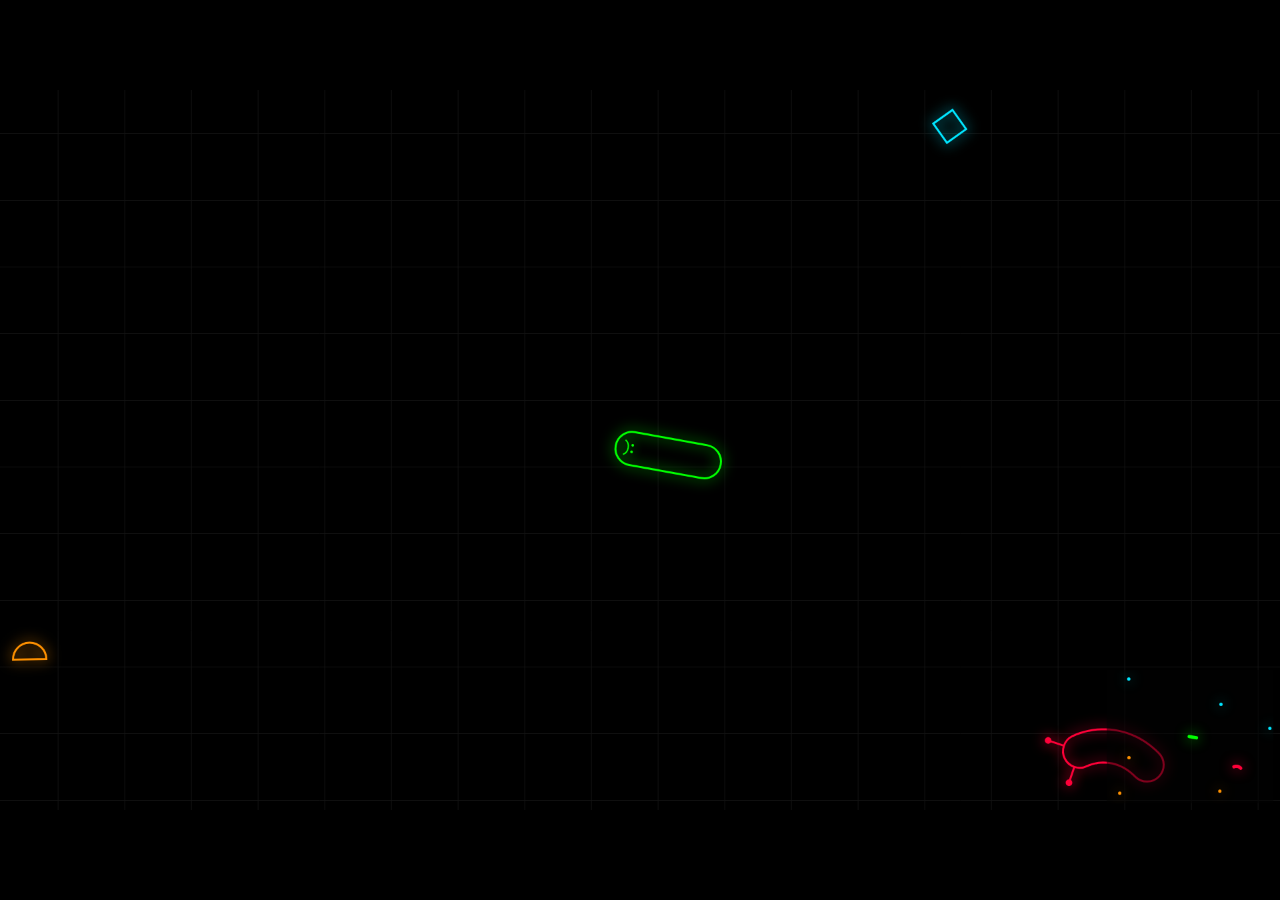
==== commit b173708e: "bug fix" ====
--- a/index.html
+++ b/index.html
@@ -1,7 +1,7 @@
 <!DOCTYPE HTML>
 <html>
     <head>
-        <title>Worm</title>
+        <title>Worm Game</title>
     </head>
     
     <body>
@@ -27,6 +27,6 @@
             
         </style>
         
-        <script script="./worm.js"></script>
+        <script src="./worm.js"></script>
     </body>
 </html>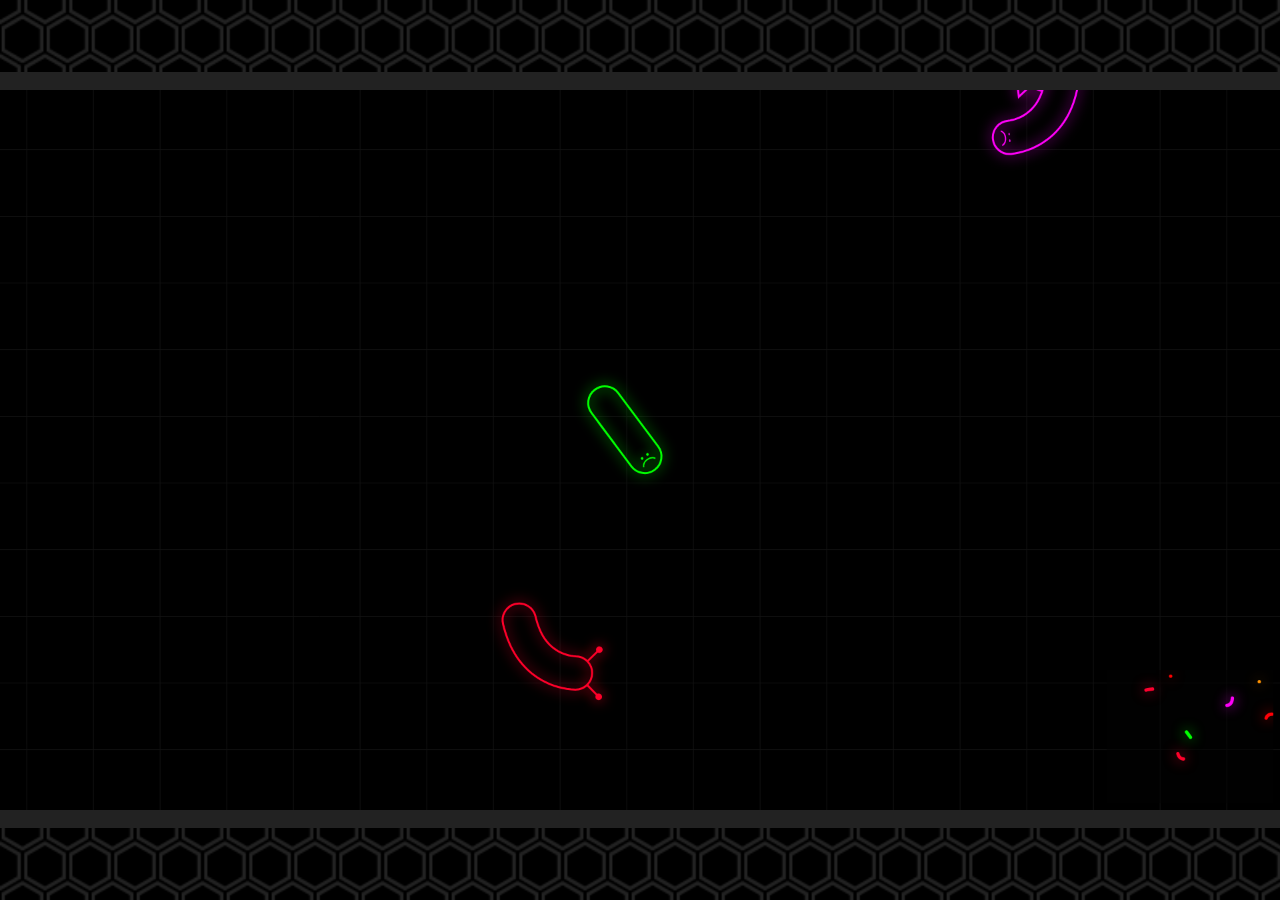
==== commit 87029386: "added background" ====
--- a/index.html
+++ b/index.html
@@ -2,6 +2,7 @@
 <html>
     <head>
         <title>Worm Game</title>
+        <link rel="icon" type="image/x-icon" href="favicon.ico">
     </head>
     
     <body>
@@ -11,7 +12,8 @@
             
             body
             {
-                background-color: black;
+                background-image: url("background.png");
+                background-size: 5vmin;
                 overflow: hidden;
                 margin: 0;
                 padding: 0;
@@ -23,10 +25,13 @@
                 top: 50%;
                 left: 50%;
                 transform: translate(-50%, -50%);
+                border-style: solid;
+                border-color: #222222;
+                border-width: 2vmin;
             }
             
         </style>
         
-        <script src="./worm.js"></script>
+        <script src="worm.js"></script>
     </body>
 </html>